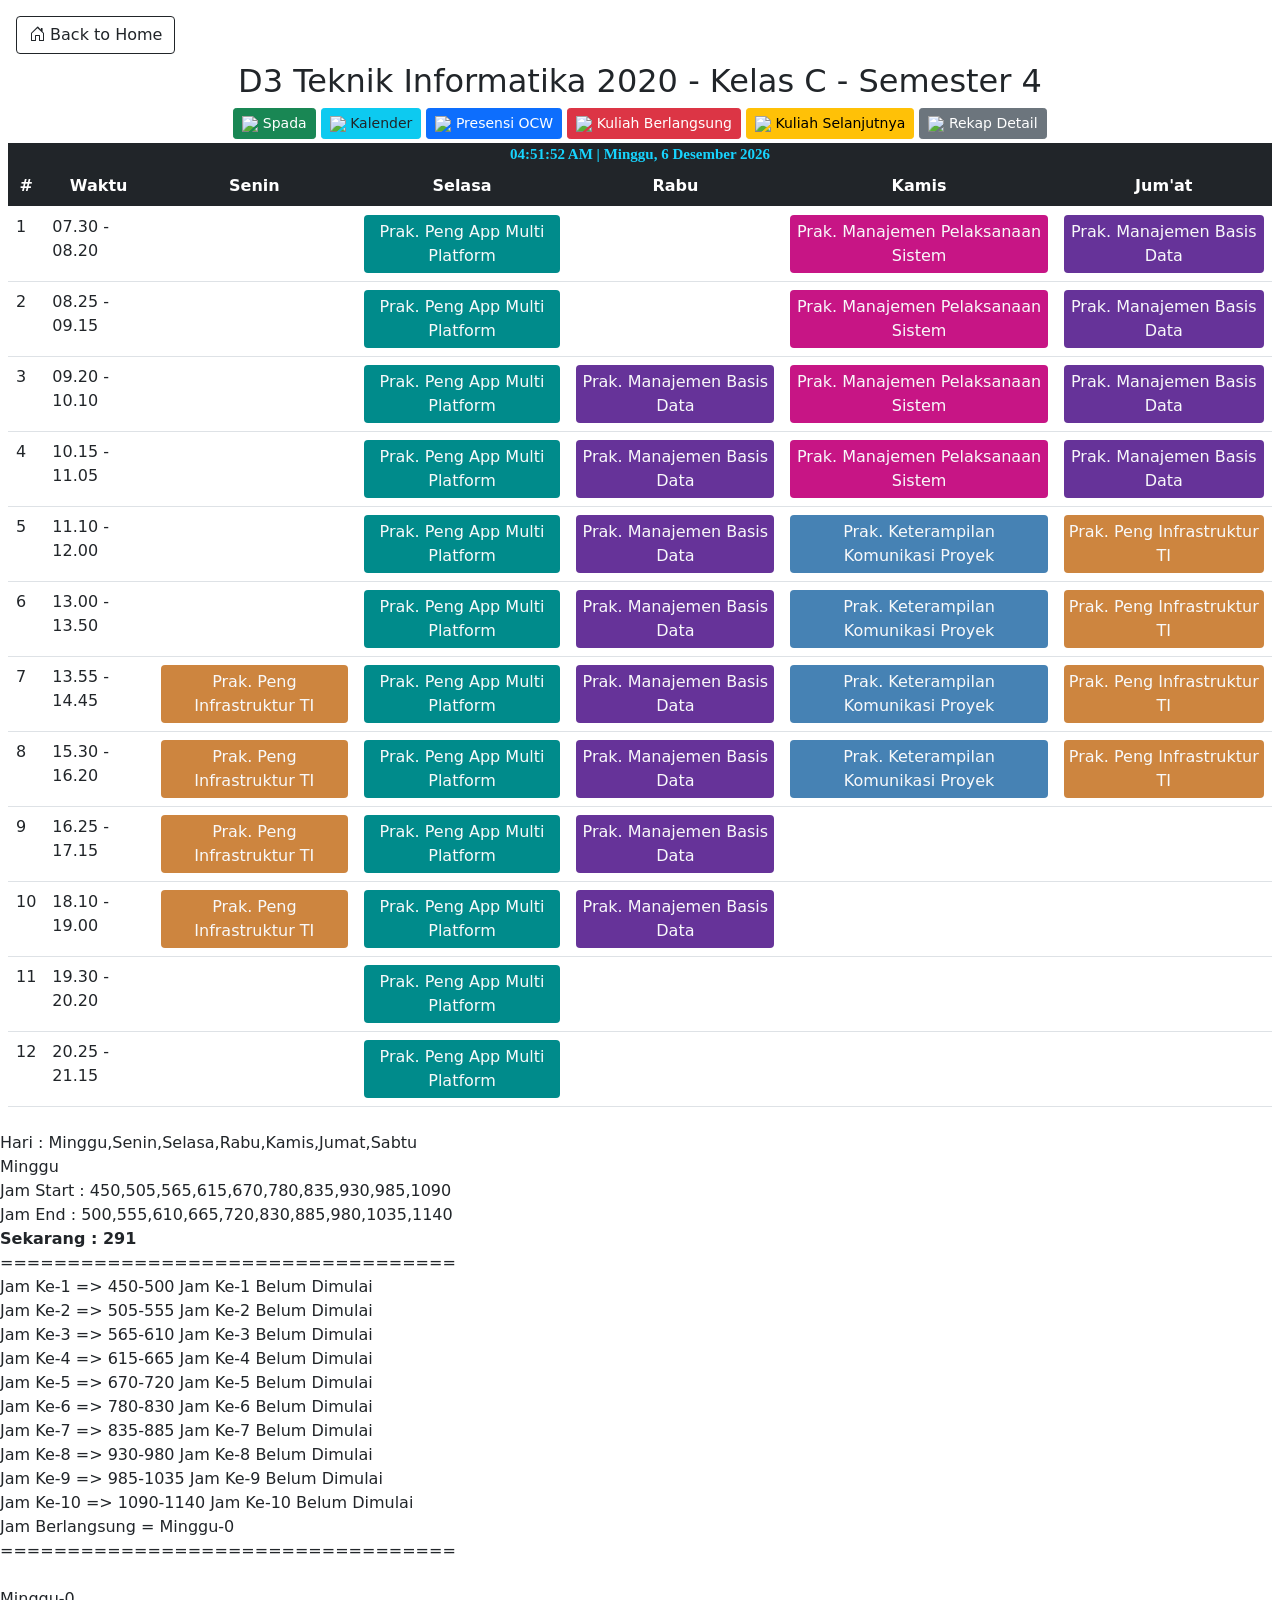
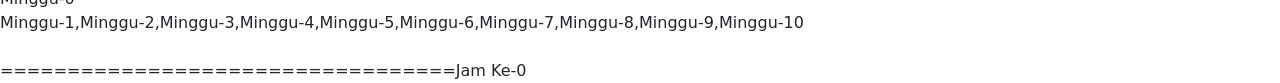
==== pages/semester-4.html @ 6657981b "Update semester-4.html Change semester 3 into 4" ====
<!DOCTYPE html>
<html lang="en">

<head>
    <meta charset="UTF-8">
    <meta http-equiv="X-UA-Compatible" content="IE=edge">
    <meta http-equiv="refresh" content="60" />
    <meta name="viewport" content="width=device-width, initial-scale=1.0">
    <title>D3 TIC 2020 | Sem 4</title>
    <link rel="stylesheet" href="https://cdn.jsdelivr.net/npm/bootstrap-icons@1.5.0/font/bootstrap-icons.css">
    <link rel="icon" type="image/png" href="https://img.icons8.com/cute-clipart/250/000000/edit.png">
    <link href='https://fonts.googleapis.com/css?family=Obitron' rel='stylesheet'>
    <style>
        body {
            font-family: 'Poppins';
            font-size: 22px;
        }
    </style>
</head>

<body>
    <div class="p-lg-2">
        <a href="../index.html" class="btn btn-outline-dark m-2"><i class="bi bi-house-door"></i> Back to Home</a>
        <center>
            <h2>D3 Teknik Informatika 2020 - Kelas C - Semester 4</h2>
            <a class="btn btn-success btn-sm" href="https://spada.uns.ac.id/my" target="_blank">
                <img src="https://img.icons8.com/ultraviolet/20/000000/courses.png" /> Spada</a>
            <a class="btn btn-info btn-sm text-dark" href="https://spada.uns.ac.id/calendar/view.php?view=month"
                target="_blank"><img src="https://img.icons8.com/ultraviolet/20/000000/courses.png" /> Kalender</a>
            <a class="btn btn-primary btn-sm" href="https://ocw.uns.ac.id/presensi-online-mahasiswa/index"
                target="_blank"><img src="https://img.icons8.com/office/20/000000/present.png" /> Presensi OCW</a>
            <a class="btn btn-danger btn-sm" href="https://ocw.uns.ac.id/presensi-online-mahasiswa/kuliah-berlangsung"
                target="_blank"><img src="https://img.icons8.com/office/20/000000/present.png" /> Kuliah Berlangsung</a>
            <a class="btn btn-warning btn-sm" href="https://ocw.uns.ac.id/presensi-online-mahasiswa/kuliah-selanjutnya"
                target="_blank"><img src="https://img.icons8.com/office/20/000000/present.png" /> Kuliah Selanjutnya</a>
            <a class="btn btn-secondary btn-sm" href="https://ocw.uns.ac.id/presensi-online-mahasiswa/statistik-detail"
                target="_blank"><img src="https://img.icons8.com/office/20/000000/present.png" /> Rekap Detail</a>
            <br>
            <!-- <a class="btn btn-outline"><img src="https://img.icons8.com/office/30/000000/present.png" /> Presensi</a>
            <a class="btn btn-outline"><img src="https://img.icons8.com/ultraviolet/30/000000/courses.png" /> Spada</a> -->
        </center>
        <script language="JavaScript">
            var tanggallengkap = new String();
            var namahari = ("Minggu Senin Selasa Rabu Kamis Jumat Sabtu");
            namahari = namahari.split(" ");
            var namabulan = ("Januari Februari Maret April Mei Juni Juli Agustus September Oktober November Desember");
            namabulan = namabulan.split(" ");
            var tgl = new Date();
            var hari = tgl.getDay();
            var tanggal = tgl.getDate();
            var bulan = tgl.getMonth();
            var tahun = tgl.getFullYear();
            tanggallengkap = "  |   " + namahari[hari] + ", " + tanggal + " " + namabulan[bulan] + " " + tahun;
        </script>
        <div class="text-center mt-1 clock" style="background-color:#212529">
            <div id="MyClockDisplay" class="clock d-inline-flex" style="font-family: Obitron ;" onload="showTime()">
            </div>
            <a style="font-family: Obitron;">
                <script language='JavaScript'>document.write(tanggallengkap);</script>
            </a>
        </div>
        <style>
            .clock {
                color: #17D4FE;
                font-size: 15px;
                font-weight: bold;
                font-family: Orbitron;
            }
        </style>

        <script language="JavaScript">
            function showTime() {
                var date = new Date();
                var h = date.getHours(); // 0 - 23
                var m = date.getMinutes(); // 0 - 59
                var s = date.getSeconds(); // 0 - 59
                var session = "AM";

                if (h > 12) {
                    // h = h - 12;
                    session = "PM";
                }

                if (h == 0) {
                    h = 12;
                }


                h = (h < 10) ? "0" + h : h;
                m = (m < 10) ? "0" + m : m;
                s = (s < 10) ? "0" + s : s;

                var time = h + ":" + m + ":" + s + " " + session;
                document.getElementById("MyClockDisplay").innerText = time;
                document.getElementById("MyClockDisplay").textContent = time;

                setTimeout(showTime, 1000);

            }

            showTime();
        </script>
        <table class="table table-md table-hover">
            <thead class="text-center table-dark">
                <tr>
                    <th>#</th>
                    <th>Waktu</th>
                    <th>Senin</th>
                    <th>Selasa</th>
                    <th>Rabu</th>
                    <th>Kamis</th>
                    <th>Jum'at</th>
                </tr>
            </thead>

            <tbody style="width: auto;">
                <tr>
                    <td>1</td>
                    <td>07.30 - 08.20</td>
                    <td id="Senin-1"></td>
                    <td id="Selasa-1">
                        <a href="" class="btn  rounded text-light p-1" style="background: darkcyan">Prak. Peng App
                            Multi Platform</a>
                    </td>
                    <td id="Rabu-1"> </td>
                    <td id="Kamis-1"><a href="" class="btn  rounded text-light p-1"
                            style="background: mediumvioletred">Prak. Manajemen Pelaksanaan Sistem</a> </td>
                    <td id="Jumat-1"><a href="" class="btn  rounded text-light p-1"
                            style="background: rebeccapurple">Prak. Manajemen Basis Data</a> </td>
                </tr>
                <tr>
                    <td>2</td>
                    <td>08.25 - 09.15</td>
                    <td id="Senin-2"></td>
                    <td id="Selasa-2">
                        <a href="" class="btn  rounded text-light p-1" style="background: darkcyan">Prak. Peng App
                            Multi Platform</a>
                    <td id="Rabu-2"></td>
                    <td id="Kamis-2"><a href="" class="btn  rounded text-light p-1"
                            style="background: mediumvioletred">Prak. Manajemen Pelaksanaan Sistem</a>
                    </td>
                    <td id="Jumat-2"><a href="" class="btn  rounded text-light p-1"
                            style="background: rebeccapurple">Prak. Manajemen Basis Data</a>
                    </td>
                </tr>
                <tr>
                    <td>3</td>
                    <td>09.20 - 10.10</td>
                    <td id="Senin-3">
                    </td>
                    <td id="Selasa-3">
                        <a href="" class="btn  rounded text-light p-1" style="background: darkcyan">Prak. Peng App
                            Multi Platform</a>
                    </td>
                    <td id="Rabu-3">
                        <a href="" class="btn  rounded text-light p-1" style="background: rebeccapurple">Prak.
                            Manajemen Basis Data</a>
                    </td>
                    <td id="Kamis-3"><a href="" class="btn  rounded text-light p-1"
                            style="background: mediumvioletred">Prak. Manajemen Pelaksanaan Sistem</a></td>
                    <td id="Jumat-3"><a href="" class="btn  rounded text-light p-1"
                            style="background: rebeccapurple">Prak. Manajemen Basis Data</a></td>
                </tr>
                <tr>
                    <td>4</td>
                    <td>10.15 - 11.05</td>
                    <td id="Senin-4">
                    </td>
                    <td id="Selasa-4">
                        <a href="" class="btn  rounded text-light p-1" style="background: darkcyan">Prak. Peng App
                            Multi Platform</a>
                    </td>
                    <td id="Rabu-4">
                        <a href="" class="btn  rounded text-light p-1" style="background: rebeccapurple">Prak.
                            Manajemen Basis Data</a>
                    </td>
                    <td id="Kamis-4"><a href="" class="btn  rounded text-light p-1"
                            style="background: mediumvioletred">Prak. Manajemen Pelaksanaan Sistem</a></td>
                    <td id="Jumat-4"><a href="" class="btn  rounded text-light p-1"
                            style="background: rebeccapurple">Prak. Manajemen Basis Data</a></td>
                </tr>
                <tr>
                    <td>5</td>
                    <td>11.10 - 12.00</td>
                    <td id="Senin-5">
                    </td>
                    <td id="Selasa-5">
                        <a href="" class="btn  rounded text-light p-1" style="background: darkcyan">Prak. Peng App
                            Multi Platform</a>
                    </td>
                    <td id="Rabu-5">
                        <a href="" class="btn  rounded text-light p-1" style="background: rebeccapurple">Prak.
                            Manajemen Basis Data</a>
                    </td>
                    <td id="Kamis-5"><a href="" class="btn  rounded text-light p-1" style="background: steelblue">Prak.
                            Keterampilan Komunikasi Proyek</a></td>
                    <td id="Jumat-5"><a href="" class="btn  rounded text-light p-1" style="background: peru">
                            Prak. Peng Infrastruktur TI</a></td>
                </tr>
                <tr>
                    <td>6</td>
                    <td>13.00 - 13.50</td>
                    <td id="Senin-6">
                    </td>
                    <td id="Selasa-6">
                        <a href="" class="btn  rounded text-light p-1" style="background: darkcyan">Prak. Peng App
                            Multi Platform</a>
                    </td>
                    <td id="Rabu-6">
                        <a href="" class="btn  rounded text-light p-1" style="background: rebeccapurple">Prak.
                            Manajemen Basis Data</a>

                    </td>
                    <td id="Kamis-6"><a href="" class="btn  rounded text-light p-1" style="background: steelblue">Prak.
                            Keterampilan Komunikasi Proyek</a>
                    </td>
                    <td id="Jumat-6"><a href="" class="btn  rounded text-light p-1" style="background: peru">
                            Prak. Peng Infrastruktur TI</a> </td>
                </tr>
                <tr>
                    <td>7</td>
                    <td>13.55 - 14.45</td>
                    <td id="Senin-7"><a href="" class="btn  rounded text-light p-1" style="background: peru">
                            Prak. Peng Infrastruktur TI</a></td>
                    <td id="Selasa-7">
                        <a href="" class="btn  rounded text-light p-1" style="background: darkcyan">Prak. Peng App
                            Multi Platform</a>
                    </td>
                    <td id="Rabu-7">
                        <a href="" class="btn  rounded text-light p-1" style="background: rebeccapurple">Prak.
                            Manajemen Basis Data</a>
                    </td>
                    <td id="Kamis-7"><a href="" class="btn  rounded text-light p-1" style="background: steelblue">Prak.
                            Keterampilan Komunikasi Proyek</a></td>
                    <td id="Jumat-7"><a href="" class="btn  rounded text-light p-1" style="background: peru">
                            Prak. Peng Infrastruktur TI</a>
                </tr>
                <tr>
                    <td>8</td>
                    <td>15.30 - 16.20</td>
                    <td id="Senin-8"><a href="" class="btn  rounded text-light p-1" style="background: peru">
                            Prak. Peng Infrastruktur TI</a></td>
                    <td id="Selasa-8">
                        <a href="" class="btn  rounded text-light p-1" style="background: darkcyan">Prak. Peng App
                            Multi Platform</a>
                    </td>
                    <td id="Rabu-8">
                        <a href="" class="btn  rounded text-light p-1" style="background: rebeccapurple">Prak.
                            Manajemen Basis Data</a>
                    </td>
                    <td id="Kamis-8"><a href="" class="btn  rounded text-light p-1" style="background: steelblue">Prak.
                            Keterampilan Komunikasi Proyek</a> </td>
                    <td id="Jumat-8"><a href="" class="btn  rounded text-light p-1" style="background: peru">
                            Prak. Peng Infrastruktur TI</a> </td>
                </tr>
                <tr>
                    <td>9</td>
                    <td>16.25 - 17.15</td>
                    <td id="Senin-9"><a href="" class="btn  rounded text-light p-1" style="background: peru">
                            Prak. Peng Infrastruktur TI</a> </td>
                    <td id="Selasa-9">
                        <a href="" class="btn  rounded text-light p-1" style="background: darkcyan">Prak. Peng App
                            Multi Platform</a>
                    </td>
                    <td id="Rabu-9">
                        <a href="" class="btn  rounded text-light p-1" style="background: rebeccapurple">Prak.
                            Manajemen Basis Data</a>
                    </td>
                    <td id="Kamis-9"></td>
                    <td id="Jumat-9"></a> </td>
                </tr>
                <tr>
                    <td>10</td>
                    <td>18.10 - 19.00</td>
                    <td id="Senin-10"><a href="" class="btn  rounded text-light p-1" style="background: peru">
                            Prak. Peng Infrastruktur TI</a> </td>
                    <td id="Selasa-10"><a href="" class="btn  rounded text-light p-1" style="background: darkcyan">Prak.
                            Peng App Multi Platform</a> </td>
                    <td id="Rabu-10"><a href="" class="btn  rounded text-light p-1"
                            style="background: rebeccapurple">Prak. Manajemen Basis Data</a> </td>
                    <td id="Kamis-10"></td>
                    <td id="Jumat-10"></td>
                </tr>
                <tr>
                    <td>11</td>
                    <td>19.30 - 20.20</td>
                    <td id="Senin-11"></td>
                    <td id="Selasa-11"><a href="" class="btn  rounded text-light p-1" style="background: darkcyan">Prak.
                            Peng App Multi Platform</a> </td>
                    <td id="Rabu-11"></a> </td>
                    <td id="Kamis-11"></td>
                    <td id="Jumat-11"></td>
                </tr>
                <tr>
                    <td>12</td>
                    <td>20.25 - 21.15</td>
                    <td id="Senin-12"></td>
                    <td id="Selasa-12"><a href="" class="btn  rounded text-light p-1" style="background: darkcyan">Prak.
                            Peng App Multi Platform</a> </td>
                    <td id="Rabu-12"></a> </td>
                    <td id="Kamis-12"></td>
                    <td id="Jumat-12"></td>
                </tr>

            </tbody>
        </table>
    </div>
</body>

<script language="JavaScript">

    //====Membuat Nama Hari====
    var namaHari = ["Minggu", "Senin", "Selasa", "Rabu", "Kamis", "Jumat", "Sabtu"];
    var date = new Date();
    var Hari = date.getDay();
    var dapatHari = namaHari[Hari]; // Oke
    document.write("Hari    : ", namaHari, "<br>");
    document.write(dapatHari, "<br>");
    //====Hari Berhasil Di Tangkap====

    //====Membuat Interval Waktu====
    const JamStart = [7 * 60 + 30, 8 * 60 + 25, 9 * 60 + 25, 10 * 60 + 15, 11 * 60 + 10, 13 * 60, 13 * 60 + 55, 15 * 60 + 30, 16 * 60 + 25, 18 * 60 + 10];
    const JamEnd = [8 * 60 + 20, 9 * 60 + 15, 10 * 60 + 10, 11 * 60 + 5, 12 * 60, 13 * 60 + 50, 14 * 60 + 45, 16 * 60 + 20, 17 * 60 + 15, 19 * 60];
    document.write("Jam Start : ", JamStart, "<br>")
    document.write("Jam End : ", JamEnd, "<br>")

    //==UNUSED==
    // var TotalStartEnd = [];
    // for (i = 0; i <= 9; i++) {
    //     TotalStartEnd[i] = JamStart[i] + JamEnd[i];
    //     document.write(TotalStartEnd[i], "<br>")
    // }

    //====Mendapatkan Interval Waktu Jam Per Hari====



    //====Mencari Titik Sekarang pada Interval Waktu Jam Per Hari====
    var Jam = new Date().getHours();
    var Menit = new Date().getMinutes();
    var Sekarang = Jam * 60 + Menit;
    document.write("<b> Sekarang : ", Sekarang, "</b><br>")
    //====Mendapatkan Titik Sekarang pada Interval Waktu Jam Per Hari====

    document.write("==================================");

    //====Sekarang Jam Ke-i====
    let JamKe, Sedang;
    const Akan = [];
    const Sudah = [];

    for (i = 0; i <= 9; i++) {
        if (Sekarang > JamStart[i] && Sekarang > JamEnd[i] + 5) {
            document.write("<br>Jam Ke-", i + 1, " => ");
            document.write(JamStart[i], "-", JamEnd[i]);
            Usai = i + 1;
            Sudah[i] = dapatHari + "-" + Usai;
            document.write("    Jam Ke-", Usai, " Telah Usai");
        }

    }
    for (i = 0; i <= 9; i++) {
        if (Sekarang >= JamStart[i] && Sekarang < JamEnd[i] + 5) {
            document.write("<br>Jam Ke-", i + 1, " => ");
            document.write(JamStart[i], "-", JamEnd[i]);
            JamKe = i + 1;
            document.write("    Jam Ke-", JamKe, " Sedang Berlangsung");
        }
    }
    for (i = 0, j = 0; i <= 9; i++) {
        if (Sekarang < JamStart[i] && Sekarang < JamEnd[i] + 5) {
            document.write("<br>Jam Ke-", i + 1, " => ");
            document.write(JamStart[i], "-", JamEnd[i]);
            Belum = i + 1;
            Akan[j] = dapatHari + "-" + Belum;
            j++;
            document.write("    Jam Ke-", Belum, " Belum Dimulai");
        }
        // Akan = dapatHari[Belum];
    }
    //====Mendapatkan Sekarang Jam Ke-i====
    if (Sekarang < JamStart[0]) {
        JamKe = 0;
    } else if (Sekarang > JamEnd[JamEnd.length - 1]) {
        JamKe = 11;
    }
    //====Mendapatkan Class Active====
    document.write("<br>");
    document.write("Jam Berlangsung = ", dapatHari, "-", JamKe)
    document.write("<br>");
    document.write("==================================");

    Sedang = dapatHari + "-" + JamKe
    document.write("<br>");
    document.write(Sudah);
    document.write("<br>");
    document.write(Sedang);
    document.write("<br>");
    document.write(Akan);
    document.write("<br>"); document.write("<br>");
    // document.getElementById(Sedang).className = "table-warning";
    document.write("==================================");
    document.write("Jam Ke-");
    document.write(JamKe);

    for (i = 1; i <= 10; i++) {
        if (i < JamKe) { document.getElementById(dapatHari + "-" + i).className = "table-success"; }
        if (i > JamKe) { document.getElementById(dapatHari + "-" + i).className = "table-danger"; }
    }

    document.getElementById(dapatHari + "-" + JamKe).className = "table-warning";
    //======Belum Jadi Untuk For Perulangan Ini=====
    // for (j = 0; j <= Akan.length; j++) {
    //     document.write("<br>");
    //     document.write("Akan : ");
    //     document.write(Akan[j]);
    //     document.getElementById(Akan[j]).className = "table-danger";
    // }
    // for (i = 0; i <= Sudah.length; i++) {
    //     document.write("<br>");
    //     document.write("Sudah : ");
    //     document.write(Sudah[i]);
    //     document.getElementById(Sudah[i]).className = "table-success";
    // }
</script>

<style>
    :root {
        --bs-blue: #0d6efd;
        --bs-indigo: #6610f2;
        --bs-purple: #6f42c1;
        --bs-pink: #d63384;
        --bs-red: #dc3545;
        --bs-orange: #fd7e14;
        --bs-yellow: #ffc107;
        --bs-green: #198754;
        --bs-teal: #20c997;
        --bs-cyan: #0dcaf0;
        --bs-white: #fff;
        --bs-gray: #6c757d;
        --bs-gray-dark: #343a40;
        --bs-primary: #0d6efd;
        --bs-secondary: #6c757d;
        --bs-success: #198754;
        --bs-info: #0dcaf0;
        --bs-warning: #ffc107;
        --bs-danger: #dc3545;
        --bs-light: #f8f9fa;
        --bs-dark: #212529;
        --bs-font-sans-serif: system-ui, -apple-system, "Segoe UI", Roboto, "Helvetica Neue", Arial, "Noto Sans", "Liberation Sans", sans-serif, "Apple Color Emoji", "Segoe UI Emoji", "Segoe UI Symbol", "Noto Color Emoji";
        --bs-font-monospace: SFMono-Regular, Menlo, Monaco, Consolas, "Liberation Mono", "Courier New", monospace;
        --bs-gradient: linear-gradient(180deg, rgba(255, 255, 255, 0.15), rgba(255, 255, 255, 0))
    }

    *,
    ::after,
    ::before {
        box-sizing: border-box
    }

    @media (prefers-reduced-motion:no-preference) {
        :root {
            scroll-behavior: smooth
        }
    }

    body {
        margin: 0;
        font-family: var(--bs-font-sans-serif);
        font-size: 1rem;
        font-weight: 400;
        line-height: 1.5;
        color: #212529;
        background-color: #fff;
        -webkit-text-size-adjust: 100%;
        -webkit-tap-highlight-color: transparent
    }

    hr {
        margin: 1rem 0;
        color: inherit;
        background-color: currentColor;
        border: 0;
        opacity: .25
    }

    hr:not([size]) {
        height: 1px
    }

    .h1,
    .h2,
    .h3,
    .h4,
    .h5,
    .h6,
    h1,
    h2,
    h3,
    h4,
    h5,
    h6 {
        margin-top: 0;
        margin-bottom: .5rem;
        font-weight: 500;
        line-height: 1.2
    }

    .h1,
    h1 {
        font-size: calc(1.375rem + 1.5vw)
    }

    @media (min-width:1200px) {

        .h1,
        h1 {
            font-size: 2.5rem
        }
    }

    .h2,
    h2 {
        font-size: calc(1.325rem + .9vw)
    }

    @media (min-width:1200px) {

        .h2,
        h2 {
            font-size: 2rem
        }
    }

    .h3,
    h3 {
        font-size: calc(1.3rem + .6vw)
    }

    @media (min-width:1200px) {

        .h3,
        h3 {
            font-size: 1.75rem
        }
    }

    .h4,
    h4 {
        font-size: calc(1.275rem + .3vw)
    }

    @media (min-width:1200px) {

        .h4,
        h4 {
            font-size: 1.5rem
        }
    }

    .h5,
    h5 {
        font-size: 1.25rem
    }

    .h6,
    h6 {
        font-size: 1rem
    }

    p {
        margin-top: 0;
        margin-bottom: 1rem
    }

    abbr[data-bs-original-title],
    abbr[title] {
        -webkit-text-decoration: underline dotted;
        text-decoration: underline dotted;
        cursor: help;
        -webkit-text-decoration-skip-ink: none;
        text-decoration-skip-ink: none
    }

    address {
        margin-bottom: 1rem;
        font-style: normal;
        line-height: inherit
    }

    ol,
    ul {
        padding-left: 2rem
    }

    dl,
    ol,
    ul {
        margin-top: 0;
        margin-bottom: 1rem
    }

    ol ol,
    ol ul,
    ul ol,
    ul ul {
        margin-bottom: 0
    }

    dt {
        font-weight: 700
    }

    dd {
        margin-bottom: .5rem;
        margin-left: 0
    }

    blockquote {
        margin: 0 0 1rem
    }

    b,
    strong {
        font-weight: bolder
    }

    .small,
    small {
        font-size: .875em
    }

    .mark,
    mark {
        padding: .2em;
        background-color: #fcf8e3
    }

    sub,
    sup {
        position: relative;
        font-size: .75em;
        line-height: 0;
        vertical-align: baseline
    }

    sub {
        bottom: -.25em
    }

    sup {
        top: -.5em
    }

    a {
        color: #0d6efd;
        text-decoration: underline
    }

    a:hover {
        color: #0a58ca
    }

    a:not([href]):not([class]),
    a:not([href]):not([class]):hover {
        color: inherit;
        text-decoration: none
    }

    code,
    kbd,
    pre,
    samp {
        font-family: var(--bs-font-monospace);
        font-size: 1em;
        direction: ltr;
        unicode-bidi: bidi-override
    }

    pre {
        display: block;
        margin-top: 0;
        margin-bottom: 1rem;
        overflow: auto;
        font-size: .875em
    }

    pre code {
        font-size: inherit;
        color: inherit;
        word-break: normal
    }

    code {
        font-size: .875em;
        color: #d63384;
        word-wrap: break-word
    }

    a>code {
        color: inherit
    }

    kbd {
        padding: .2rem .4rem;
        font-size: .875em;
        color: #fff;
        background-color: #212529;
        border-radius: .2rem
    }

    kbd kbd {
        padding: 0;
        font-size: 1em;
        font-weight: 700
    }

    figure {
        margin: 0 0 1rem
    }

    img,
    svg {
        vertical-align: middle
    }

    table {
        caption-side: bottom;
        border-collapse: collapse
    }

    caption {
        padding-top: .5rem;
        padding-bottom: .5rem;
        color: #6c757d;
        text-align: left
    }

    th {
        text-align: inherit;
        text-align: -webkit-match-parent
    }

    tbody,
    td,
    tfoot,
    th,
    thead,
    tr {
        border-color: inherit;
        border-style: solid;
        border-width: 0
    }

    label {
        display: inline-block
    }

    utton {
        border-radius: 0
    }

    button:focus:not(:focus-visible) {
        outline: 0
    }

    button,
    input,
    optgroup,
    select,
    textarea {
        margin: 0;
        font-family: inherit;
        font-size: inherit;
        line-height: inherit
    }

    button,
    select {
        text-transform: none
    }

    [role=button] {
        cursor: pointer
    }

    select {
        word-wrap: normal
    }

    select:disabled {
        opacity: 1
    }

    [list]::-webkit-calendar-picker-indicator {
        display: none
    }

    [type=button],
    [type=reset],
    [type=submit],
    button {
        -webkit-appearance: button
    }

    [type=button]:not(:disabled),
    [type=reset]:not(:disabled),
    [type=submit]:not(:disabled),
    button:not(:disabled) {
        cursor: pointer
    }

    ::-moz-focus-inner {
        padding: 0;
        border-style: none
    }

    textarea {
        resize: vertical
    }

    fieldset {
        min-width: 0;
        padding: 0;
        margin: 0;
        border: 0
    }

    legend {
        float: left;
        width: 100%;
        padding: 0;
        margin-bottom: .5rem;
        font-size: calc(1.275rem + .3vw);
        line-height: inherit
    }

    @media (min-width:1200px) {
        legend {
            font-size: 1.5rem
        }
    }

    legend+* {
        clear: left
    }

    ::-webkit-datetime-edit-day-field,
    ::-webkit-datetime-edit-fields-wrapper,
    ::-webkit-datetime-edit-hour-field,
    ::-webkit-datetime-edit-minute,
    ::-webkit-datetime-edit-month-field,
    ::-webkit-datetime-edit-text,
    ::-webkit-datetime-edit-year-field {
        padding: 0
    }

    ::-webkit-inner-spin-button {
        height: auto
    }

    [type=search] {
        outline-offset: -2px;
        -webkit-appearance: textfield
    }

    ::-webkit-search-decoration {
        -webkit-appearance: none
    }

    ::-webkit-color-swatch-wrapper {
        padding: 0
    }

    ::file-selector-button {
        font: inherit
    }

    ::-webkit-file-upload-button {
        font: inherit;
        -webkit-appearance: button
    }

    output {
        display: inline-block
    }

    iframe {
        border: 0
    }

    summary {
        display: list-item;
        cursor: pointer
    }

    progress {
        vertical-align: baseline
    }

    [hidden] {
        display: none !important
    }

    .lead {
        font-size: 1.25rem;
        font-weight: 300
    }

    .display-1 {
        font-size: calc(1.625rem + 4.5vw);
        font-weight: 300;
        line-height: 1.2
    }

    @media (min-width:1200px) {
        .display-1 {
            font-size: 5rem
        }
    }

    .display-2 {
        font-size: calc(1.575rem + 3.9vw);
        font-weight: 300;
        line-height: 1.2
    }

    @media (min-width:1200px) {
        .display-2 {
            font-size: 4.5rem
        }
    }

    .display-3 {
        font-size: calc(1.525rem + 3.3vw);
        font-weight: 300;
        line-height: 1.2
    }

    @media (min-width:1200px) {
        .display-3 {
            font-size: 4rem
        }
    }

    .display-4 {
        font-size: calc(1.475rem + 2.7vw);
        font-weight: 300;
        line-height: 1.2
    }

    @media (min-width:1200px) {
        .display-4 {
            font-size: 3.5rem
        }
    }

    .display-5 {
        font-size: calc(1.425rem + 2.1vw);
        font-weight: 300;
        line-height: 1.2
    }

    @media (min-width:1200px) {
        .display-5 {
            font-size: 3rem
        }
    }

    .display-6 {
        font-size: calc(1.375rem + 1.5vw);
        font-weight: 300;
        line-height: 1.2
    }

    @media (min-width:1200px) {
        .display-6 {
            font-size: 2.5rem
        }
    }

    .list-unstyled {
        padding-left: 0;
        list-style: none
    }

    .list-inline {
        padding-left: 0;
        list-style: none
    }

    .list-inline-item {
        display: inline-block
    }

    .list-inline-item:not(:last-child) {
        margin-right: .5rem
    }

    .initialism {
        font-size: .875em;
        text-transform: uppercase
    }

    .blockquote {
        margin-bottom: 1rem;
        font-size: 1.25rem
    }

    .blockquote>:last-child {
        margin-bottom: 0
    }

    .blockquote-footer {
        margin-top: -1rem;
        margin-bottom: 1rem;
        font-size: .875em;
        color: #6c757d
    }

    .blockquote-footer::before {
        content: "— "
    }

    .img-fluid {
        max-width: 100%;
        height: auto
    }

    .img-thumbnail {
        padding: .25rem;
        background-color: #fff;
        border: 1px solid #dee2e6;
        border-radius: .25rem;
        max-width: 100%;
        height: auto
    }

    .figure {
        display: inline-block
    }

    .figure-img {
        margin-bottom: .5rem;
        line-height: 1
    }

    .figure-caption {
        font-size: .875em;
        color: #6c757d
    }

    .container,
    .container-fluid,
    .container-lg,
    .container-md,
    .container-sm,
    .container-xl,
    .container-xxl {
        width: 100%;
        padding-right: var(--bs-gutter-x, .75rem);
        padding-left: var(--bs-gutter-x, .75rem);
        margin-right: auto;
        margin-left: auto
    }

    @media (min-width:576px) {

        .container,
        .container-sm {
            max-width: 540px
        }
    }

    @media (min-width:768px) {

        .container,
        .container-md,
        .container-sm {
            max-width: 720px
        }
    }

    @media (min-width:992px) {

        .container,
        .container-lg,
        .container-md,
        .container-sm {
            max-width: 960px
        }
    }

    @media (min-width:1200px) {

        .container,
        .container-lg,
        .container-md,
        .container-sm,
        .container-xl {
            max-width: 1140px
        }
    }

    @media (min-width:1400px) {

        .container,
        .container-lg,
        .container-md,
        .container-sm,
        .container-xl,
        .container-xxl {
            max-width: 1320px
        }
    }

    .row {
        --bs-gutter-x: 1.5rem;
        --bs-gutter-y: 0;
        display: flex;
        flex-wrap: wrap;
        margin-top: calc(var(--bs-gutter-y) * -1);
        margin-right: calc(var(--bs-gutter-x)/ -2);
        margin-left: calc(var(--bs-gutter-x)/ -2)
    }

    .row>* {
        flex-shrink: 0;
        width: 100%;
        max-width: 100%;
        padding-right: calc(var(--bs-gutter-x)/ 2);
        padding-left: calc(var(--bs-gutter-x)/ 2);
        margin-top: var(--bs-gutter-y)
    }

    .col {
        flex: 1 0 0%
    }

    .row-cols-auto>* {
        flex: 0 0 auto;
        width: auto
    }

    .row-cols-1>* {
        flex: 0 0 auto;
        width: 100%
    }

    .row-cols-2>* {
        flex: 0 0 auto;
        width: 50%
    }

    .row-cols-3>* {
        flex: 0 0 auto;
        width: 33.3333333333%
    }

    .row-cols-4>* {
        flex: 0 0 auto;
        width: 25%
    }

    .row-cols-5>* {
        flex: 0 0 auto;
        width: 20%
    }

    .row-cols-6>* {
        flex: 0 0 auto;
        width: 16.6666666667%
    }

    .col-auto {
        flex: 0 0 auto;
        width: auto
    }

    .col-1 {
        flex: 0 0 auto;
        width: 8.3333333333%
    }

    .col-2 {
        flex: 0 0 auto;
        width: 16.6666666667%
    }

    .col-3 {
        flex: 0 0 auto;
        width: 25%
    }

    .col-4 {
        flex: 0 0 auto;
        width: 33.3333333333%
    }

    .col-5 {
        flex: 0 0 auto;
        width: 41.6666666667%
    }

    .col-6 {
        flex: 0 0 auto;
        width: 50%
    }

    .col-7 {
        flex: 0 0 auto;
        width: 58.3333333333%
    }

    .col-8 {
        flex: 0 0 auto;
        width: 66.6666666667%
    }

    .col-9 {
        flex: 0 0 auto;
        width: 75%
    }

    .col-10 {
        flex: 0 0 auto;
        width: 83.3333333333%
    }

    .col-11 {
        flex: 0 0 auto;
        width: 91.6666666667%
    }

    .col-12 {
        flex: 0 0 auto;
        width: 100%
    }

    .offset-1 {
        margin-left: 8.3333333333%
    }

    .offset-2 {
        margin-left: 16.6666666667%
    }

    .offset-3 {
        margin-left: 25%
    }

    .offset-4 {
        margin-left: 33.3333333333%
    }

    .offset-5 {
        margin-left: 41.6666666667%
    }

    .offset-6 {
        margin-left: 50%
    }

    .offset-7 {
        margin-left: 58.3333333333%
    }

    .offset-8 {
        margin-left: 66.6666666667%
    }

    .offset-9 {
        margin-left: 75%
    }

    .offset-10 {
        margin-left: 83.3333333333%
    }

    .offset-11 {
        margin-left: 91.6666666667%
    }

    .g-0,
    .gx-0 {
        --bs-gutter-x: 0
    }

    .g-0,
    .gy-0 {
        --bs-gutter-y: 0
    }

    .g-1,
    .gx-1 {
        --bs-gutter-x: 0.25rem
    }

    .g-1,
    .gy-1 {
        --bs-gutter-y: 0.25rem
    }

    .g-2,
    .gx-2 {
        --bs-gutter-x: 0.5rem
    }

    .g-2,
    .gy-2 {
        --bs-gutter-y: 0.5rem
    }

    .g-3,
    .gx-3 {
        --bs-gutter-x: 1rem
    }

    .g-3,
    .gy-3 {
        --bs-gutter-y: 1rem
    }

    .g-4,
    .gx-4 {
        --bs-gutter-x: 1.5rem
    }

    .g-4,
    .gy-4 {
        --bs-gutter-y: 1.5rem
    }

    .g-5,
    .gx-5 {
        --bs-gutter-x: 3rem
    }

    .g-5,
    .gy-5 {
        --bs-gutter-y: 3rem
    }

    @media (min-width:576px) {
        .col-sm {
            flex: 1 0 0%
        }

        .row-cols-sm-auto>* {
            flex: 0 0 auto;
            width: auto
        }

        .row-cols-sm-1>* {
            flex: 0 0 auto;
            width: 100%
        }

        .row-cols-sm-2>* {
            flex: 0 0 auto;
            width: 50%
        }

        .row-cols-sm-3>* {
            flex: 0 0 auto;
            width: 33.3333333333%
        }

        .row-cols-sm-4>* {
            flex: 0 0 auto;
            width: 25%
        }

        .row-cols-sm-5>* {
            flex: 0 0 auto;
            width: 20%
        }

        .row-cols-sm-6>* {
            flex: 0 0 auto;
            width: 16.6666666667%
        }

        .col-sm-auto {
            flex: 0 0 auto;
            width: auto
        }

        .col-sm-1 {
            flex: 0 0 auto;
            width: 8.3333333333%
        }

        .col-sm-2 {
            flex: 0 0 auto;
            width: 16.6666666667%
        }

        .col-sm-3 {
            flex: 0 0 auto;
            width: 25%
        }

        .col-sm-4 {
            flex: 0 0 auto;
            width: 33.3333333333%
        }

        .col-sm-5 {
            flex: 0 0 auto;
            width: 41.6666666667%
        }

        .col-sm-6 {
            flex: 0 0 auto;
            width: 50%
        }

        .col-sm-7 {
            flex: 0 0 auto;
            width: 58.3333333333%
        }

        .col-sm-8 {
            flex: 0 0 auto;
            width: 66.6666666667%
        }

        .col-sm-9 {
            flex: 0 0 auto;
            width: 75%
        }

        .col-sm-10 {
            flex: 0 0 auto;
            width: 83.3333333333%
        }

        .col-sm-11 {
            flex: 0 0 auto;
            width: 91.6666666667%
        }

        .col-sm-12 {
            flex: 0 0 auto;
            width: 100%
        }

        .offset-sm-0 {
            margin-left: 0
        }

        .offset-sm-1 {
            margin-left: 8.3333333333%
        }

        .offset-sm-2 {
            margin-left: 16.6666666667%
        }

        .offset-sm-3 {
            margin-left: 25%
        }

        .offset-sm-4 {
            margin-left: 33.3333333333%
        }

        .offset-sm-5 {
            margin-left: 41.6666666667%
        }

        .offset-sm-6 {
            margin-left: 50%
        }

        .offset-sm-7 {
            margin-left: 58.3333333333%
        }

        .offset-sm-8 {
            margin-left: 66.6666666667%
        }

        .offset-sm-9 {
            margin-left: 75%
        }

        .offset-sm-10 {
            margin-left: 83.3333333333%
        }

        .offset-sm-11 {
            margin-left: 91.6666666667%
        }

        .g-sm-0,
        .gx-sm-0 {
            --bs-gutter-x: 0
        }

        .g-sm-0,
        .gy-sm-0 {
            --bs-gutter-y: 0
        }

        .g-sm-1,
        .gx-sm-1 {
            --bs-gutter-x: 0.25rem
        }

        .g-sm-1,
        .gy-sm-1 {
            --bs-gutter-y: 0.25rem
        }

        .g-sm-2,
        .gx-sm-2 {
            --bs-gutter-x: 0.5rem
        }

        .g-sm-2,
        .gy-sm-2 {
            --bs-gutter-y: 0.5rem
        }

        .g-sm-3,
        .gx-sm-3 {
            --bs-gutter-x: 1rem
        }

        .g-sm-3,
        .gy-sm-3 {
            --bs-gutter-y: 1rem
        }

        .g-sm-4,
        .gx-sm-4 {
            --bs-gutter-x: 1.5rem
        }

        .g-sm-4,
        .gy-sm-4 {
            --bs-gutter-y: 1.5rem
        }

        .g-sm-5,
        .gx-sm-5 {
            --bs-gutter-x: 3rem
        }

        .g-sm-5,
        .gy-sm-5 {
            --bs-gutter-y: 3rem
        }
    }

    @media (min-width:768px) {
        .col-md {
            flex: 1 0 0%
        }

        .row-cols-md-auto>* {
            flex: 0 0 auto;
            width: auto
        }

        .row-cols-md-1>* {
            flex: 0 0 auto;
            width: 100%
        }

        .row-cols-md-2>* {
            flex: 0 0 auto;
            width: 50%
        }

        .row-cols-md-3>* {
            flex: 0 0 auto;
            width: 33.3333333333%
        }

        .row-cols-md-4>* {
            flex: 0 0 auto;
            width: 25%
        }

        .row-cols-md-5>* {
            flex: 0 0 auto;
            width: 20%
        }

        .row-cols-md-6>* {
            flex: 0 0 auto;
            width: 16.6666666667%
        }

        .col-md-auto {
            flex: 0 0 auto;
            width: auto
        }

        .col-md-1 {
            flex: 0 0 auto;
            width: 8.3333333333%
        }

        .col-md-2 {
            flex: 0 0 auto;
            width: 16.6666666667%
        }

        .col-md-3 {
            flex: 0 0 auto;
            width: 25%
        }

        .col-md-4 {
            flex: 0 0 auto;
            width: 33.3333333333%
        }

        .col-md-5 {
            flex: 0 0 auto;
            width: 41.6666666667%
        }

        .col-md-6 {
            flex: 0 0 auto;
            width: 50%
        }

        .col-md-7 {
            flex: 0 0 auto;
            width: 58.3333333333%
        }

        .col-md-8 {
            flex: 0 0 auto;
            width: 66.6666666667%
        }

        .col-md-9 {
            flex: 0 0 auto;
            width: 75%
        }

        .col-md-10 {
            flex: 0 0 auto;
            width: 83.3333333333%
        }

        .col-md-11 {
            flex: 0 0 auto;
            width: 91.6666666667%
        }

        .col-md-12 {
            flex: 0 0 auto;
            width: 100%
        }

        .offset-md-0 {
            margin-left: 0
        }

        .offset-md-1 {
            margin-left: 8.3333333333%
        }

        .offset-md-2 {
            margin-left: 16.6666666667%
        }

        .offset-md-3 {
            margin-left: 25%
        }

        .offset-md-4 {
            margin-left: 33.3333333333%
        }

        .offset-md-5 {
            margin-left: 41.6666666667%
        }

        .offset-md-6 {
            margin-left: 50%
        }

        .offset-md-7 {
            margin-left: 58.3333333333%
        }

        .offset-md-8 {
            margin-left: 66.6666666667%
        }

        .offset-md-9 {
            margin-left: 75%
        }

        .offset-md-10 {
            margin-left: 83.3333333333%
        }

        .offset-md-11 {
            margin-left: 91.6666666667%
        }

        .g-md-0,
        .gx-md-0 {
            --bs-gutter-x: 0
        }

        .g-md-0,
        .gy-md-0 {
            --bs-gutter-y: 0
        }

        .g-md-1,
        .gx-md-1 {
            --bs-gutter-x: 0.25rem
        }

        .g-md-1,
        .gy-md-1 {
            --bs-gutter-y: 0.25rem
        }

        .g-md-2,
        .gx-md-2 {
            --bs-gutter-x: 0.5rem
        }

        .g-md-2,
        .gy-md-2 {
            --bs-gutter-y: 0.5rem
        }

        .g-md-3,
        .gx-md-3 {
            --bs-gutter-x: 1rem
        }

        .g-md-3,
        .gy-md-3 {
            --bs-gutter-y: 1rem
        }

        .g-md-4,
        .gx-md-4 {
            --bs-gutter-x: 1.5rem
        }

        .g-md-4,
        .gy-md-4 {
            --bs-gutter-y: 1.5rem
        }

        .g-md-5,
        .gx-md-5 {
            --bs-gutter-x: 3rem
        }

        .g-md-5,
        .gy-md-5 {
            --bs-gutter-y: 3rem
        }
    }

    @media (min-width:992px) {
        .col-lg {
            flex: 1 0 0%
        }

        .row-cols-lg-auto>* {
            flex: 0 0 auto;
            width: auto
        }

        .row-cols-lg-1>* {
            flex: 0 0 auto;
            width: 100%
        }

        .row-cols-lg-2>* {
            flex: 0 0 auto;
            width: 50%
        }

        .row-cols-lg-3>* {
            flex: 0 0 auto;
            width: 33.3333333333%
        }

        .row-cols-lg-4>* {
            flex: 0 0 auto;
            width: 25%
        }

        .row-cols-lg-5>* {
            flex: 0 0 auto;
            width: 20%
        }

        .row-cols-lg-6>* {
            flex: 0 0 auto;
            width: 16.6666666667%
        }

        .col-lg-auto {
            flex: 0 0 auto;
            width: auto
        }

        .col-lg-1 {
            flex: 0 0 auto;
            width: 8.3333333333%
        }

        .col-lg-2 {
            flex: 0 0 auto;
            width: 16.6666666667%
        }

        .col-lg-3 {
            flex: 0 0 auto;
            width: 25%
        }

        .col-lg-4 {
            flex: 0 0 auto;
            width: 33.3333333333%
        }

        .col-lg-5 {
            flex: 0 0 auto;
            width: 41.6666666667%
        }

        .col-lg-6 {
            flex: 0 0 auto;
            width: 50%
        }

        .col-lg-7 {
            flex: 0 0 auto;
            width: 58.3333333333%
        }

        .col-lg-8 {
            flex: 0 0 auto;
            width: 66.6666666667%
        }

        .col-lg-9 {
            flex: 0 0 auto;
            width: 75%
        }

        .col-lg-10 {
            flex: 0 0 auto;
            width: 83.3333333333%
        }

        .col-lg-11 {
            flex: 0 0 auto;
            width: 91.6666666667%
        }

        .col-lg-12 {
            flex: 0 0 auto;
            width: 100%
        }

        .offset-lg-0 {
            margin-left: 0
        }

        .offset-lg-1 {
            margin-left: 8.3333333333%
        }

        .offset-lg-2 {
            margin-left: 16.6666666667%
        }

        .offset-lg-3 {
            margin-left: 25%
        }

        .offset-lg-4 {
            margin-left: 33.3333333333%
        }

        .offset-lg-5 {
            margin-left: 41.6666666667%
        }

        .offset-lg-6 {
            margin-left: 50%
        }

        .offset-lg-7 {
            margin-left: 58.3333333333%
        }

        .offset-lg-8 {
            margin-left: 66.6666666667%
        }

        .offset-lg-9 {
            margin-left: 75%
        }

        .offset-lg-10 {
            margin-left: 83.3333333333%
        }

        .offset-lg-11 {
            margin-left: 91.6666666667%
        }

        .g-lg-0,
        .gx-lg-0 {
            --bs-gutter-x: 0
        }

        .g-lg-0,
        .gy-lg-0 {
            --bs-gutter-y: 0
        }

        .g-lg-1,
        .gx-lg-1 {
            --bs-gutter-x: 0.25rem
        }

        .g-lg-1,
        .gy-lg-1 {
            --bs-gutter-y: 0.25rem
        }

        .g-lg-2,
        .gx-lg-2 {
            --bs-gutter-x: 0.5rem
        }

        .g-lg-2,
        .gy-lg-2 {
            --bs-gutter-y: 0.5rem
        }

        .g-lg-3,
        .gx-lg-3 {
            --bs-gutter-x: 1rem
        }

        .g-lg-3,
        .gy-lg-3 {
            --bs-gutter-y: 1rem
        }

        .g-lg-4,
        .gx-lg-4 {
            --bs-gutter-x: 1.5rem
        }

        .g-lg-4,
        .gy-lg-4 {
            --bs-gutter-y: 1.5rem
        }

        .g-lg-5,
        .gx-lg-5 {
            --bs-gutter-x: 3rem
        }

        .g-lg-5,
        .gy-lg-5 {
            --bs-gutter-y: 3rem
        }
    }

    @media (min-width:1200px) {
        .col-xl {
            flex: 1 0 0%
        }

        .row-cols-xl-auto>* {
            flex: 0 0 auto;
            width: auto
        }

        .row-cols-xl-1>* {
            flex: 0 0 auto;
            width: 100%
        }

        .row-cols-xl-2>* {
            flex: 0 0 auto;
            width: 50%
        }

        .row-cols-xl-3>* {
            flex: 0 0 auto;
            width: 33.3333333333%
        }

        .row-cols-xl-4>* {
            flex: 0 0 auto;
            width: 25%
        }

        .row-cols-xl-5>* {
            flex: 0 0 auto;
            width: 20%
        }

        .row-cols-xl-6>* {
            flex: 0 0 auto;
            width: 16.6666666667%
        }

        .col-xl-auto {
            flex: 0 0 auto;
            width: auto
        }

        .col-xl-1 {
            flex: 0 0 auto;
            width: 8.3333333333%
        }

        .col-xl-2 {
            flex: 0 0 auto;
            width: 16.6666666667%
        }

        .col-xl-3 {
            flex: 0 0 auto;
            width: 25%
        }

        .col-xl-4 {
            flex: 0 0 auto;
            width: 33.3333333333%
        }

        .col-xl-5 {
            flex: 0 0 auto;
            width: 41.6666666667%
        }

        .col-xl-6 {
            flex: 0 0 auto;
            width: 50%
        }

        .col-xl-7 {
            flex: 0 0 auto;
            width: 58.3333333333%
        }

        .col-xl-8 {
            flex: 0 0 auto;
            width: 66.6666666667%
        }

        .col-xl-9 {
            flex: 0 0 auto;
            width: 75%
        }

        .col-xl-10 {
            flex: 0 0 auto;
            width: 83.3333333333%
        }

        .col-xl-11 {
            flex: 0 0 auto;
            width: 91.6666666667%
        }

        .col-xl-12 {
            flex: 0 0 auto;
            width: 100%
        }

        .offset-xl-0 {
            margin-left: 0
        }

        .offset-xl-1 {
            margin-left: 8.3333333333%
        }

        .offset-xl-2 {
            margin-left: 16.6666666667%
        }

        .offset-xl-3 {
            margin-left: 25%
        }

        .offset-xl-4 {
            margin-left: 33.3333333333%
        }

        .offset-xl-5 {
            margin-left: 41.6666666667%
        }

        .offset-xl-6 {
            margin-left: 50%
        }

        .offset-xl-7 {
            margin-left: 58.3333333333%
        }

        .offset-xl-8 {
            margin-left: 66.6666666667%
        }

        .offset-xl-9 {
            margin-left: 75%
        }

        .offset-xl-10 {
            margin-left: 83.3333333333%
        }

        .offset-xl-11 {
            margin-left: 91.6666666667%
        }

        .g-xl-0,
        .gx-xl-0 {
            --bs-gutter-x: 0
        }

        .g-xl-0,
        .gy-xl-0 {
            --bs-gutter-y: 0
        }

        .g-xl-1,
        .gx-xl-1 {
            --bs-gutter-x: 0.25rem
        }

        .g-xl-1,
        .gy-xl-1 {
            --bs-gutter-y: 0.25rem
        }

        .g-xl-2,
        .gx-xl-2 {
            --bs-gutter-x: 0.5rem
        }

        .g-xl-2,
        .gy-xl-2 {
            --bs-gutter-y: 0.5rem
        }

        .g-xl-3,
        .gx-xl-3 {
            --bs-gutter-x: 1rem
        }

        .g-xl-3,
        .gy-xl-3 {
            --bs-gutter-y: 1rem
        }

        .g-xl-4,
        .gx-xl-4 {
            --bs-gutter-x: 1.5rem
        }

        .g-xl-4,
        .gy-xl-4 {
            --bs-gutter-y: 1.5rem
        }

        .g-xl-5,
        .gx-xl-5 {
            --bs-gutter-x: 3rem
        }

        .g-xl-5,
        .gy-xl-5 {
            --bs-gutter-y: 3rem
        }
    }

    @media (min-width:1400px) {
        .col-xxl {
            flex: 1 0 0%
        }

        .row-cols-xxl-auto>* {
            flex: 0 0 auto;
            width: auto
        }

        .row-cols-xxl-1>* {
            flex: 0 0 auto;
            width: 100%
        }

        .row-cols-xxl-2>* {
            flex: 0 0 auto;
            width: 50%
        }

        .row-cols-xxl-3>* {
            flex: 0 0 auto;
            width: 33.3333333333%
        }

        .row-cols-xxl-4>* {
            flex: 0 0 auto;
            width: 25%
        }

        .row-cols-xxl-5>* {
            flex: 0 0 auto;
            width: 20%
        }

        .row-cols-xxl-6>* {
            flex: 0 0 auto;
            width: 16.6666666667%
        }

        .col-xxl-auto {
            flex: 0 0 auto;
            width: auto
        }

        .col-xxl-1 {
            flex: 0 0 auto;
            width: 8.3333333333%
        }

        .col-xxl-2 {
            flex: 0 0 auto;
            width: 16.6666666667%
        }

        .col-xxl-3 {
            flex: 0 0 auto;
            width: 25%
        }

        .col-xxl-4 {
            flex: 0 0 auto;
            width: 33.3333333333%
        }

        .col-xxl-5 {
            flex: 0 0 auto;
            width: 41.6666666667%
        }

        .col-xxl-6 {
            flex: 0 0 auto;
            width: 50%
        }

        .col-xxl-7 {
            flex: 0 0 auto;
            width: 58.3333333333%
        }

        .col-xxl-8 {
            flex: 0 0 auto;
            width: 66.6666666667%
        }

        .col-xxl-9 {
            flex: 0 0 auto;
            width: 75%
        }

        .col-xxl-10 {
            flex: 0 0 auto;
            width: 83.3333333333%
        }

        .col-xxl-11 {
            flex: 0 0 auto;
            width: 91.6666666667%
        }

        .col-xxl-12 {
            flex: 0 0 auto;
            width: 100%
        }

        .offset-xxl-0 {
            margin-left: 0
        }

        .offset-xxl-1 {
            margin-left: 8.3333333333%
        }

        .offset-xxl-2 {
            margin-left: 16.6666666667%
        }

        .offset-xxl-3 {
            margin-left: 25%
        }

        .offset-xxl-4 {
            margin-left: 33.3333333333%
        }

        .offset-xxl-5 {
            margin-left: 41.6666666667%
        }

        .offset-xxl-6 {
            margin-left: 50%
        }

        .offset-xxl-7 {
            margin-left: 58.3333333333%
        }

        .offset-xxl-8 {
            margin-left: 66.6666666667%
        }

        .offset-xxl-9 {
            margin-left: 75%
        }

        .offset-xxl-10 {
            margin-left: 83.3333333333%
        }

        .offset-xxl-11 {
            margin-left: 91.6666666667%
        }

        .g-xxl-0,
        .gx-xxl-0 {
            --bs-gutter-x: 0
        }

        .g-xxl-0,
        .gy-xxl-0 {
            --bs-gutter-y: 0
        }

        .g-xxl-1,
        .gx-xxl-1 {
            --bs-gutter-x: 0.25rem
        }

        .g-xxl-1,
        .gy-xxl-1 {
            --bs-gutter-y: 0.25rem
        }

        .g-xxl-2,
        .gx-xxl-2 {
            --bs-gutter-x: 0.5rem
        }

        .g-xxl-2,
        .gy-xxl-2 {
            --bs-gutter-y: 0.5rem
        }

        .g-xxl-3,
        .gx-xxl-3 {
            --bs-gutter-x: 1rem
        }

        .g-xxl-3,
        .gy-xxl-3 {
            --bs-gutter-y: 1rem
        }

        .g-xxl-4,
        .gx-xxl-4 {
            --bs-gutter-x: 1.5rem
        }

        .g-xxl-4,
        .gy-xxl-4 {
            --bs-gutter-y: 1.5rem
        }

        .g-xxl-5,
        .gx-xxl-5 {
            --bs-gutter-x: 3rem
        }

        .g-xxl-5,
        .gy-xxl-5 {
            --bs-gutter-y: 3rem
        }
    }

    .table {
        --bs-table-bg: transparent;
        --bs-table-accent-bg: transparent;
        --bs-table-striped-color: #212529;
        --bs-table-striped-bg: rgba(0, 0, 0, 0.05);
        --bs-table-active-color: #212529;
        --bs-table-active-bg: rgba(0, 0, 0, 0.1);
        --bs-table-hover-color: #212529;
        --bs-table-hover-bg: rgba(0, 0, 0, 0.075);
        width: 100%;
        margin-bottom: 1rem;
        color: #212529;
        vertical-align: top;
        border-color: #dee2e6
    }

    .table>:not(caption)>*>* {
        padding: .5rem .5rem;
        background-color: var(--bs-table-bg);
        border-bottom-width: 1px;
        box-shadow: inset 0 0 0 9999px var(--bs-table-accent-bg)
    }

    .table>tbody {
        vertical-align: inherit
    }

    .table>thead {
        vertical-align: bottom
    }

    .table>:not(:last-child)>:last-child>* {
        border-bottom-color: currentColor
    }

    .caption-top {
        caption-side: top
    }

    .table-sm>:not(caption)>*>* {
        padding: .25rem .25rem
    }

    .table-bordered>:not(caption)>* {
        border-width: 1px 0
    }

    .table-bordered>:not(caption)>*>* {
        border-width: 0 1px
    }

    .table-borderless>:not(caption)>*>* {
        border-bottom-width: 0
    }

    .table-striped>tbody>tr:nth-of-type(odd) {
        --bs-table-accent-bg: var(--bs-table-striped-bg);
        color: var(--bs-table-striped-color)
    }

    .table-active {
        --bs-table-accent-bg: var(--bs-table-active-bg);
        color: var(--bs-table-active-color)
    }

    .table-hover>tbody>tr:hover {
        --bs-table-accent-bg: var(--bs-table-hover-bg);
        color: var(--bs-table-hover-color)
    }

    .table-primary {
        --bs-table-bg: #cfe2ff;
        --bs-table-striped-bg: #c5d7f2;
        --bs-table-striped-color: #000;
        --bs-table-active-bg: #bacbe6;
        --bs-table-active-color: #000;
        --bs-table-hover-bg: #bfd1ec;
        --bs-table-hover-color: #000;
        color: #000;
        border-color: #bacbe6
    }

    .table-secondary {
        --bs-table-bg: #e2e3e5;
        --bs-table-striped-bg: #d7d8da;
        --bs-table-striped-color: #000;
        --bs-table-active-bg: #cbccce;
        --bs-table-active-color: #000;
        --bs-table-hover-bg: #d1d2d4;
        --bs-table-hover-color: #000;
        color: #000;
        border-color: #cbccce
    }

    .table-success {
        --bs-table-bg: #d1e7dd;
        --bs-table-striped-bg: #c7dbd2;
        --bs-table-striped-color: #000;
        --bs-table-active-bg: #bcd0c7;
        --bs-table-active-color: #000;
        --bs-table-hover-bg: #c1d6cc;
        --bs-table-hover-color: #000;
        color: #000;
        border-color: #bcd0c7
    }

    .table-info {
        --bs-table-bg: #cff4fc;
        --bs-table-striped-bg: #c5e8ef;
        --bs-table-striped-color: #000;
        --bs-table-active-bg: #badce3;
        --bs-table-active-color: #000;
        --bs-table-hover-bg: #bfe2e9;
        --bs-table-hover-color: #000;
        color: #000;
        border-color: #badce3
    }

    .table-warning {
        --bs-table-bg: #fff3cd;
        --bs-table-striped-bg: #f2e7c3;
        --bs-table-striped-color: #000;
        --bs-table-active-bg: #e6dbb9;
        --bs-table-active-color: #000;
        --bs-table-hover-bg: #ece1be;
        --bs-table-hover-color: #000;
        color: #000;
        border-color: #e6dbb9
    }

    .table-danger {
        --bs-table-bg: #f8d7da;
        --bs-table-striped-bg: #eccccf;
        --bs-table-striped-color: #000;
        --bs-table-active-bg: #dfc2c4;
        --bs-table-active-color: #000;
        --bs-table-hover-bg: #e5c7ca;
        --bs-table-hover-color: #000;
        color: #000;
        border-color: #dfc2c4
    }

    .table-light {
        --bs-table-bg: #f8f9fa;
        --bs-table-striped-bg: #ecedee;
        --bs-table-striped-color: #000;
        --bs-table-active-bg: #dfe0e1;
        --bs-table-active-color: #000;
        --bs-table-hover-bg: #e5e6e7;
        --bs-table-hover-color: #000;
        color: #000;
        border-color: #dfe0e1
    }

    .table-dark {
        --bs-table-bg: #212529;
        --bs-table-striped-bg: #2c3034;
        --bs-table-striped-color: #fff;
        --bs-table-active-bg: #373b3e;
        --bs-table-active-color: #fff;
        --bs-table-hover-bg: #323539;
        --bs-table-hover-color: #fff;
        color: #fff;
        border-color: #373b3e
    }

    .table-responsive {
        overflow-x: auto;
        -webkit-overflow-scrolling: touch
    }

    @media (max-width:575.98px) {
        .table-responsive-sm {
            overflow-x: auto;
            -webkit-overflow-scrolling: touch
        }
    }

    @media (max-width:767.98px) {
        .table-responsive-md {
            overflow-x: auto;
            -webkit-overflow-scrolling: touch
        }
    }

    @media (max-width:991.98px) {
        .table-responsive-lg {
            overflow-x: auto;
            -webkit-overflow-scrolling: touch
        }
    }

    @media (max-width:1199.98px) {
        .table-responsive-xl {
            overflow-x: auto;
            -webkit-overflow-scrolling: touch
        }
    }

    @media (max-width:1399.98px) {
        .table-responsive-xxl {
            overflow-x: auto;
            -webkit-overflow-scrolling: touch
        }
    }

    .form-label {
        margin-bottom: .5rem
    }

    .col-form-label {
        padding-top: calc(.375rem + 1px);
        padding-bottom: calc(.375rem + 1px);
        margin-bottom: 0;
        font-size: inherit;
        line-height: 1.5
    }

    .col-form-label-lg {
        padding-top: calc(.5rem + 1px);
        padding-bottom: calc(.5rem + 1px);
        font-size: 1.25rem
    }

    .col-form-label-sm {
        padding-top: calc(.25rem + 1px);
        padding-bottom: calc(.25rem + 1px);
        font-size: .875rem
    }

    .form-text {
        margin-top: .25rem;
        font-size: .875em;
        color: #6c757d
    }

    .form-control {
        display: block;
        width: 100%;
        padding: .375rem .75rem;
        font-size: 1rem;
        font-weight: 400;
        line-height: 1.5;
        color: #212529;
        background-color: #fff;
        background-clip: padding-box;
        border: 1px solid #ced4da;
        -webkit-appearance: none;
        -moz-appearance: none;
        appearance: none;
        border-radius: .25rem;
        transition: border-color .15s ease-in-out, box-shadow .15s ease-in-out
    }

    @media (prefers-reduced-motion:reduce) {
        .form-control {
            transition: none
        }
    }

    .form-control[type=file] {
        overflow: hidden
    }

    .form-control[type=file]:not(:disabled):not([readonly]) {
        cursor: pointer
    }

    .form-control:focus {
        color: #212529;
        background-color: #fff;
        border-color: #86b7fe;
        outline: 0;
        box-shadow: 0 0 0 .25rem rgba(13, 110, 253, .25)
    }

    .form-control::-webkit-date-and-time-value {
        height: 1.5em
    }

    .form-control::-moz-placeholder {
        color: #6c757d;
        opacity: 1
    }

    .form-control::placeholder {
        color: #6c757d;
        opacity: 1
    }

    .form-control:disabled,
    .form-control[readonly] {
        background-color: #e9ecef;
        opacity: 1
    }

    .form-control::file-selector-button {
        padding: .375rem .75rem;
        margin: -.375rem -.75rem;
        -webkit-margin-end: .75rem;
        margin-inline-end: .75rem;
        color: #212529;
        background-color: #e9ecef;
        pointer-events: none;
        border-color: inherit;
        border-style: solid;
        border-width: 0;
        border-inline-end-width: 1px;
        border-radius: 0;
        transition: color .15s ease-in-out, background-color .15s ease-in-out, border-color .15s ease-in-out, box-shadow .15s ease-in-out
    }

    @media (prefers-reduced-motion:reduce) {
        .form-control::file-selector-button {
            transition: none
        }
    }

    .form-control:hover:not(:disabled):not([readonly])::file-selector-button {
        background-color: #dde0e3
    }

    .form-control::-webkit-file-upload-button {
        padding: .375rem .75rem;
        margin: -.375rem -.75rem;
        -webkit-margin-end: .75rem;
        margin-inline-end: .75rem;
        color: #212529;
        background-color: #e9ecef;
        pointer-events: none;
        border-color: inherit;
        border-style: solid;
        border-width: 0;
        border-inline-end-width: 1px;
        border-radius: 0;
        -webkit-transition: color .15s ease-in-out, background-color .15s ease-in-out, border-color .15s ease-in-out, box-shadow .15s ease-in-out;
        transition: color .15s ease-in-out, background-color .15s ease-in-out, border-color .15s ease-in-out, box-shadow .15s ease-in-out
    }

    @media (prefers-reduced-motion:reduce) {
        .form-control::-webkit-file-upload-button {
            -webkit-transition: none;
            transition: none
        }
    }

    .form-control:hover:not(:disabled):not([readonly])::-webkit-file-upload-button {
        background-color: #dde0e3
    }

    .form-control-plaintext {
        display: block;
        width: 100%;
        padding: .375rem 0;
        margin-bottom: 0;
        line-height: 1.5;
        color: #212529;
        background-color: transparent;
        border: solid transparent;
        border-width: 1px 0
    }

    .form-control-plaintext.form-control-lg,
    .form-control-plaintext.form-control-sm {
        padding-right: 0;
        padding-left: 0
    }

    .form-control-sm {
        min-height: calc(1.5em + .5rem + 2px);
        padding: .25rem .5rem;
        font-size: .875rem;
        border-radius: .2rem
    }

    .form-control-sm::file-selector-button {
        padding: .25rem .5rem;
        margin: -.25rem -.5rem;
        -webkit-margin-end: .5rem;
        margin-inline-end: .5rem
    }

    .form-control-sm::-webkit-file-upload-button {
        padding: .25rem .5rem;
        margin: -.25rem -.5rem;
        -webkit-margin-end: .5rem;
        margin-inline-end: .5rem
    }

    .form-control-lg {
        min-height: calc(1.5em + 1rem + 2px);
        padding: .5rem 1rem;
        font-size: 1.25rem;
        border-radius: .3rem
    }

    .form-control-lg::file-selector-button {
        padding: .5rem 1rem;
        margin: -.5rem -1rem;
        -webkit-margin-end: 1rem;
        margin-inline-end: 1rem
    }

    .form-control-lg::-webkit-file-upload-button {
        padding: .5rem 1rem;
        margin: -.5rem -1rem;
        -webkit-margin-end: 1rem;
        margin-inline-end: 1rem
    }

    textarea.form-control {
        min-height: calc(1.5em + .75rem + 2px)
    }

    textarea.form-control-sm {
        min-height: calc(1.5em + .5rem + 2px)
    }

    textarea.form-control-lg {
        min-height: calc(1.5em + 1rem + 2px)
    }

    .form-control-color {
        max-width: 3rem;
        height: auto;
        padding: .375rem
    }

    .form-control-color:not(:disabled):not([readonly]) {
        cursor: pointer
    }

    .form-control-color::-moz-color-swatch {
        height: 1.5em;
        border-radius: .25rem
    }

    .form-control-color::-webkit-color-swatch {
        height: 1.5em;
        border-radius: .25rem
    }

    .form-select {
        display: block;
        width: 100%;
        padding: .375rem 2.25rem .375rem .75rem;
        font-size: 1rem;
        font-weight: 400;
        line-height: 1.5;
        color: #212529;
        background-color: #fff;
        background-image: url("data:image/svg+xml,%3csvg xmlns='http://www.w3.org/2000/svg' viewBox='0 0 16 16'%3e%3cpath fill='none' stroke='%23343a40' stroke-linecap='round' stroke-linejoin='round' stroke-width='2' d='M2 5l6 6 6-6'/%3e%3c/svg%3e");
        background-repeat: no-repeat;
        background-position: right .75rem center;
        background-size: 16px 12px;
        border: 1px solid #ced4da;
        border-radius: .25rem;
        -webkit-appearance: none;
        -moz-appearance: none;
        appearance: none
    }

    .form-select:focus {
        border-color: #86b7fe;
        outline: 0;
        box-shadow: 0 0 0 .25rem rgba(13, 110, 253, .25)
    }

    .form-select[multiple],
    .form-select[size]:not([size="1"]) {
        padding-right: .75rem;
        background-image: none
    }

    .form-select:disabled {
        background-color: #e9ecef
    }

    .form-select:-moz-focusring {
        color: transparent;
        text-shadow: 0 0 0 #212529
    }

    .form-select-sm {
        padding-top: .25rem;
        padding-bottom: .25rem;
        padding-left: .5rem;
        font-size: .875rem
    }

    .form-select-lg {
        padding-top: .5rem;
        padding-bottom: .5rem;
        padding-left: 1rem;
        font-size: 1.25rem
    }

    .form-check {
        display: block;
        min-height: 1.5rem;
        padding-left: 1.5em;
        margin-bottom: .125rem
    }

    .form-check .form-check-input {
        float: left;
        margin-left: -1.5em
    }

    .form-check-input {
        width: 1em;
        height: 1em;
        margin-top: .25em;
        vertical-align: top;
        background-color: #fff;
        background-repeat: no-repeat;
        background-position: center;
        background-size: contain;
        border: 1px solid rgba(0, 0, 0, .25);
        -webkit-appearance: none;
        -moz-appearance: none;
        appearance: none;
        -webkit-print-color-adjust: exact;
        color-adjust: exact
    }

    .form-check-input[type=checkbox] {
        border-radius: .25em
    }

    .form-check-input[type=radio] {
        border-radius: 50%
    }

    .form-check-input:active {
        filter: brightness(90%)
    }

    .form-check-input:focus {
        border-color: #86b7fe;
        outline: 0;
        box-shadow: 0 0 0 .25rem rgba(13, 110, 253, .25)
    }

    .form-check-input:checked {
        background-color: #0d6efd;
        border-color: #0d6efd
    }

    .form-check-input:checked[type=checkbox] {
        background-image: url("data:image/svg+xml,%3csvg xmlns='http://www.w3.org/2000/svg' viewBox='0 0 20 20'%3e%3cpath fill='none' stroke='%23fff' stroke-linecap='round' stroke-linejoin='round' stroke-width='3' d='M6 10l3 3l6-6'/%3e%3c/svg%3e")
    }

    .form-check-input:checked[type=radio] {
        background-image: url("data:image/svg+xml,%3csvg xmlns='http://www.w3.org/2000/svg' viewBox='-4 -4 8 8'%3e%3ccircle r='2' fill='%23fff'/%3e%3c/svg%3e")
    }

    .form-check-input[type=checkbox]:indeterminate {
        background-color: #0d6efd;
        border-color: #0d6efd;
        background-image: url("data:image/svg+xml,%3csvg xmlns='http://www.w3.org/2000/svg' viewBox='0 0 20 20'%3e%3cpath fill='none' stroke='%23fff' stroke-linecap='round' stroke-linejoin='round' stroke-width='3' d='M6 10h8'/%3e%3c/svg%3e")
    }

    .form-check-input:disabled {
        pointer-events: none;
        filter: none;
        opacity: .5
    }

    .form-check-input:disabled~.form-check-label,
    .form-check-input[disabled]~.form-check-label {
        opacity: .5
    }

    .form-switch {
        padding-left: 2.5em
    }

    .form-switch .form-check-input {
        width: 2em;
        margin-left: -2.5em;
        background-image: url("data:image/svg+xml,%3csvg xmlns='http://www.w3.org/2000/svg' viewBox='-4 -4 8 8'%3e%3ccircle r='3' fill='rgba%280, 0, 0, 0.25%29'/%3e%3c/svg%3e");
        background-position: left center;
        border-radius: 2em;
        transition: background-position .15s ease-in-out
    }

    @media (prefers-reduced-motion:reduce) {
        .form-switch .form-check-input {
            transition: none
        }
    }

    .form-switch .form-check-input:focus {
        background-image: url("data:image/svg+xml,%3csvg xmlns='http://www.w3.org/2000/svg' viewBox='-4 -4 8 8'%3e%3ccircle r='3' fill='%2386b7fe'/%3e%3c/svg%3e")
    }

    .form-switch .form-check-input:checked {
        background-position: right center;
        background-image: url("data:image/svg+xml,%3csvg xmlns='http://www.w3.org/2000/svg' viewBox='-4 -4 8 8'%3e%3ccircle r='3' fill='%23fff'/%3e%3c/svg%3e")
    }

    .form-check-inline {
        display: inline-block;
        margin-right: 1rem
    }

    .btn-check {
        position: absolute;
        clip: rect(0, 0, 0, 0);
        pointer-events: none
    }

    .btn-check:disabled+.btn,
    .btn-check[disabled]+.btn {
        pointer-events: none;
        filter: none;
        opacity: .65
    }

    .form-range {
        width: 100%;
        height: 1.5rem;
        padding: 0;
        background-color: transparent;
        -webkit-appearance: none;
        -moz-appearance: none;
        appearance: none
    }

    .form-range:focus {
        outline: 0
    }

    .form-range:focus::-webkit-slider-thumb {
        box-shadow: 0 0 0 1px #fff, 0 0 0 .25rem rgba(13, 110, 253, .25)
    }

    .form-range:focus::-moz-range-thumb {
        box-shadow: 0 0 0 1px #fff, 0 0 0 .25rem rgba(13, 110, 253, .25)
    }

    .form-range::-moz-focus-outer {
        border: 0
    }

    .form-range::-webkit-slider-thumb {
        width: 1rem;
        height: 1rem;
        margin-top: -.25rem;
        background-color: #0d6efd;
        border: 0;
        border-radius: 1rem;
        -webkit-transition: background-color .15s ease-in-out, border-color .15s ease-in-out, box-shadow .15s ease-in-out;
        transition: background-color .15s ease-in-out, border-color .15s ease-in-out, box-shadow .15s ease-in-out;
        -webkit-appearance: none;
        appearance: none
    }

    @media (prefers-reduced-motion:reduce) {
        .form-range::-webkit-slider-thumb {
            -webkit-transition: none;
            transition: none
        }
    }

    .form-range::-webkit-slider-thumb:active {
        background-color: #b6d4fe
    }

    .form-range::-webkit-slider-runnable-track {
        width: 100%;
        height: .5rem;
        color: transparent;
        cursor: pointer;
        background-color: #dee2e6;
        border-color: transparent;
        border-radius: 1rem
    }

    .form-range::-moz-range-thumb {
        width: 1rem;
        height: 1rem;
        background-color: #0d6efd;
        border: 0;
        border-radius: 1rem;
        -moz-transition: background-color .15s ease-in-out, border-color .15s ease-in-out, box-shadow .15s ease-in-out;
        transition: background-color .15s ease-in-out, border-color .15s ease-in-out, box-shadow .15s ease-in-out;
        -moz-appearance: none;
        appearance: none
    }

    @media (prefers-reduced-motion:reduce) {
        .form-range::-moz-range-thumb {
            -moz-transition: none;
            transition: none
        }
    }

    .form-range::-moz-range-thumb:active {
        background-color: #b6d4fe
    }

    .form-range::-moz-range-track {
        width: 100%;
        height: .5rem;
        color: transparent;
        cursor: pointer;
        background-color: #dee2e6;
        border-color: transparent;
        border-radius: 1rem
    }

    .form-range:disabled {
        pointer-events: none
    }

    .form-range:disabled::-webkit-slider-thumb {
        background-color: #adb5bd
    }

    .form-range:disabled::-moz-range-thumb {
        background-color: #adb5bd
    }

    .form-floating {
        position: relative
    }

    .form-floating>.form-control,
    .form-floating>.form-select {
        height: calc(3.5rem + 2px);
        padding: 1rem .75rem
    }

    .form-floating>label {
        position: absolute;
        top: 0;
        left: 0;
        height: 100%;
        padding: 1rem .75rem;
        pointer-events: none;
        border: 1px solid transparent;
        transform-origin: 0 0;
        transition: opacity .1s ease-in-out, transform .1s ease-in-out
    }

    @media (prefers-reduced-motion:reduce) {
        .form-floating>label {
            transition: none
        }
    }

    .form-floating>.form-control::-moz-placeholder {
        color: transparent
    }

    .form-floating>.form-control::placeholder {
        color: transparent
    }

    .form-floating>.form-control:not(:-moz-placeholder-shown) {
        padding-top: 1.625rem;
        padding-bottom: .625rem
    }

    .form-floating>.form-control:focus,
    .form-floating>.form-control:not(:placeholder-shown) {
        padding-top: 1.625rem;
        padding-bottom: .625rem
    }

    .form-floating>.form-control:-webkit-autofill {
        padding-top: 1.625rem;
        padding-bottom: .625rem
    }

    .form-floating>.form-select {
        padding-top: 1.625rem;
        padding-bottom: .625rem
    }

    .form-floating>.form-control:not(:-moz-placeholder-shown)~label {
        opacity: .65;
        transform: scale(.85) translateY(-.5rem) translateX(.15rem)
    }

    .form-floating>.form-control:focus~label,
    .form-floating>.form-control:not(:placeholder-shown)~label,
    .form-floating>.form-select~label {
        opacity: .65;
        transform: scale(.85) translateY(-.5rem) translateX(.15rem)
    }

    .form-floating>.form-control:-webkit-autofill~label {
        opacity: .65;
        transform: scale(.85) translateY(-.5rem) translateX(.15rem)
    }

    .input-group {
        position: relative;
        display: flex;
        flex-wrap: wrap;
        align-items: stretch;
        width: 100%
    }

    .input-group>.form-control,
    .input-group>.form-select {
        position: relative;
        flex: 1 1 auto;
        width: 1%;
        min-width: 0
    }

    .input-group>.form-control:focus,
    .input-group>.form-select:focus {
        z-index: 3
    }

    .input-group .btn {
        position: relative;
        z-index: 2
    }

    .input-group .btn:focus {
        z-index: 3
    }

    .input-group-text {
        display: flex;
        align-items: center;
        padding: .375rem .75rem;
        font-size: 1rem;
        font-weight: 400;
        line-height: 1.5;
        color: #212529;
        text-align: center;
        white-space: nowrap;
        background-color: #e9ecef;
        border: 1px solid #ced4da;
        border-radius: .25rem
    }

    .input-group-lg>.btn,
    .input-group-lg>.form-control,
    .input-group-lg>.form-select,
    .input-group-lg>.input-group-text {
        padding: .5rem 1rem;
        font-size: 1.25rem;
        border-radius: .3rem
    }

    .input-group-sm>.btn,
    .input-group-sm>.form-control,
    .input-group-sm>.form-select,
    .input-group-sm>.input-group-text {
        padding: .25rem .5rem;
        font-size: .875rem;
        border-radius: .2rem
    }

    .input-group-lg>.form-select,
    .input-group-sm>.form-select {
        padding-right: 3rem
    }

    .input-group:not(.has-validation)>.dropdown-toggle:nth-last-child(n+3),
    .input-group:not(.has-validation)>:not(:last-child):not(.dropdown-toggle):not(.dropdown-menu) {
        border-top-right-radius: 0;
        border-bottom-right-radius: 0
    }

    .input-group.has-validation>.dropdown-toggle:nth-last-child(n+4),
    .input-group.has-validation>:nth-last-child(n+3):not(.dropdown-toggle):not(.dropdown-menu) {
        border-top-right-radius: 0;
        border-bottom-right-radius: 0
    }

    .input-group>:not(:first-child):not(.dropdown-menu):not(.valid-tooltip):not(.valid-feedback):not(.invalid-tooltip):not(.invalid-feedback) {
        margin-left: -1px;
        border-top-left-radius: 0;
        border-bottom-left-radius: 0
    }

    .valid-feedback {
        display: none;
        width: 100%;
        margin-top: .25rem;
        font-size: .875em;
        color: #198754
    }

    .valid-tooltip {
        position: absolute;
        top: 100%;
        z-index: 5;
        display: none;
        max-width: 100%;
        padding: .25rem .5rem;
        margin-top: .1rem;
        font-size: .875rem;
        color: #fff;
        background-color: rgba(25, 135, 84, .9);
        border-radius: .25rem
    }

    .is-valid~.valid-feedback,
    .is-valid~.valid-tooltip,
    .was-validated :valid~.valid-feedback,
    .was-validated :valid~.valid-tooltip {
        display: block
    }

    .form-control.is-valid,
    .was-validated .form-control:valid {
        border-color: #198754;
        padding-right: calc(1.5em + .75rem);
        background-image: url("data:image/svg+xml,%3csvg xmlns='http://www.w3.org/2000/svg' viewBox='0 0 8 8'%3e%3cpath fill='%23198754' d='M2.3 6.73L.6 4.53c-.4-1.04.46-1.4 1.1-.8l1.1 1.4 3.4-3.8c.6-.63 1.6-.27 1.2.7l-4 4.6c-.43.5-.8.4-1.1.1z'/%3e%3c/svg%3e");
        background-repeat: no-repeat;
        background-position: right calc(.375em + .1875rem) center;
        background-size: calc(.75em + .375rem) calc(.75em + .375rem)
    }

    .form-control.is-valid:focus,
    .was-validated .form-control:valid:focus {
        border-color: #198754;
        box-shadow: 0 0 0 .25rem rgba(25, 135, 84, .25)
    }

    .was-validated textarea.form-control:valid,
    textarea.form-control.is-valid {
        padding-right: calc(1.5em + .75rem);
        background-position: top calc(.375em + .1875rem) right calc(.375em + .1875rem)
    }

    .form-select.is-valid,
    .was-validated .form-select:valid {
        border-color: #198754
    }

    .form-select.is-valid:not([multiple]):not([size]),
    .form-select.is-valid:not([multiple])[size="1"],
    .was-validated .form-select:valid:not([multiple]):not([size]),
    .was-validated .form-select:valid:not([multiple])[size="1"] {
        padding-right: 4.125rem;
        background-image: url("data:image/svg+xml,%3csvg xmlns='http://www.w3.org/2000/svg' viewBox='0 0 16 16'%3e%3cpath fill='none' stroke='%23343a40' stroke-linecap='round' stroke-linejoin='round' stroke-width='2' d='M2 5l6 6 6-6'/%3e%3c/svg%3e"), url("data:image/svg+xml,%3csvg xmlns='http://www.w3.org/2000/svg' viewBox='0 0 8 8'%3e%3cpath fill='%23198754' d='M2.3 6.73L.6 4.53c-.4-1.04.46-1.4 1.1-.8l1.1 1.4 3.4-3.8c.6-.63 1.6-.27 1.2.7l-4 4.6c-.43.5-.8.4-1.1.1z'/%3e%3c/svg%3e");
        background-position: right .75rem center, center right 2.25rem;
        background-size: 16px 12px, calc(.75em + .375rem) calc(.75em + .375rem)
    }

    .form-select.is-valid:focus,
    .was-validated .form-select:valid:focus {
        border-color: #198754;
        box-shadow: 0 0 0 .25rem rgba(25, 135, 84, .25)
    }

    .form-check-input.is-valid,
    .was-validated .form-check-input:valid {
        border-color: #198754
    }

    .form-check-input.is-valid:checked,
    .was-validated .form-check-input:valid:checked {
        background-color: #198754
    }

    .form-check-input.is-valid:focus,
    .was-validated .form-check-input:valid:focus {
        box-shadow: 0 0 0 .25rem rgba(25, 135, 84, .25)
    }

    .form-check-input.is-valid~.form-check-label,
    .was-validated .form-check-input:valid~.form-check-label {
        color: #198754
    }

    .form-check-inline .form-check-input~.valid-feedback {
        margin-left: .5em
    }

    .input-group .form-control.is-valid,
    .input-group .form-select.is-valid,
    .was-validated .input-group .form-control:valid,
    .was-validated .input-group .form-select:valid {
        z-index: 1
    }

    .input-group .form-control.is-valid:focus,
    .input-group .form-select.is-valid:focus,
    .was-validated .input-group .form-control:valid:focus,
    .was-validated .input-group .form-select:valid:focus {
        z-index: 3
    }

    .invalid-feedback {
        display: none;
        width: 100%;
        margin-top: .25rem;
        font-size: .875em;
        color: #dc3545
    }

    .invalid-tooltip {
        position: absolute;
        top: 100%;
        z-index: 5;
        display: none;
        max-width: 100%;
        padding: .25rem .5rem;
        margin-top: .1rem;
        font-size: .875rem;
        color: #fff;
        background-color: rgba(220, 53, 69, .9);
        border-radius: .25rem
    }

    .is-invalid~.invalid-feedback,
    .is-invalid~.invalid-tooltip,
    .was-validated :invalid~.invalid-feedback,
    .was-validated :invalid~.invalid-tooltip {
        display: block
    }

    .form-control.is-invalid,
    .was-validated .form-control:invalid {
        border-color: #dc3545;
        padding-right: calc(1.5em + .75rem);
        background-image: url("data:image/svg+xml,%3csvg xmlns='http://www.w3.org/2000/svg' viewBox='0 0 12 12' width='12' height='12' fill='none' stroke='%23dc3545'%3e%3ccircle cx='6' cy='6' r='4.5'/%3e%3cpath stroke-linejoin='round' d='M5.8 3.6h.4L6 6.5z'/%3e%3ccircle cx='6' cy='8.2' r='.6' fill='%23dc3545' stroke='none'/%3e%3c/svg%3e");
        background-repeat: no-repeat;
        background-position: right calc(.375em + .1875rem) center;
        background-size: calc(.75em + .375rem) calc(.75em + .375rem)
    }

    .form-control.is-invalid:focus,
    .was-validated .form-control:invalid:focus {
        border-color: #dc3545;
        box-shadow: 0 0 0 .25rem rgba(220, 53, 69, .25)
    }

    .was-validated textarea.form-control:invalid,
    textarea.form-control.is-invalid {
        padding-right: calc(1.5em + .75rem);
        background-position: top calc(.375em + .1875rem) right calc(.375em + .1875rem)
    }

    .form-select.is-invalid,
    .was-validated .form-select:invalid {
        border-color: #dc3545
    }

    .form-select.is-invalid:not([multiple]):not([size]),
    .form-select.is-invalid:not([multiple])[size="1"],
    .was-validated .form-select:invalid:not([multiple]):not([size]),
    .was-validated .form-select:invalid:not([multiple])[size="1"] {
        padding-right: 4.125rem;
        background-image: url("data:image/svg+xml,%3csvg xmlns='http://www.w3.org/2000/svg' viewBox='0 0 16 16'%3e%3cpath fill='none' stroke='%23343a40' stroke-linecap='round' stroke-linejoin='round' stroke-width='2' d='M2 5l6 6 6-6'/%3e%3c/svg%3e"), url("data:image/svg+xml,%3csvg xmlns='http://www.w3.org/2000/svg' viewBox='0 0 12 12' width='12' height='12' fill='none' stroke='%23dc3545'%3e%3ccircle cx='6' cy='6' r='4.5'/%3e%3cpath stroke-linejoin='round' d='M5.8 3.6h.4L6 6.5z'/%3e%3ccircle cx='6' cy='8.2' r='.6' fill='%23dc3545' stroke='none'/%3e%3c/svg%3e");
        background-position: right .75rem center, center right 2.25rem;
        background-size: 16px 12px, calc(.75em + .375rem) calc(.75em + .375rem)
    }

    .form-select.is-invalid:focus,
    .was-validated .form-select:invalid:focus {
        border-color: #dc3545;
        box-shadow: 0 0 0 .25rem rgba(220, 53, 69, .25)
    }

    .form-check-input.is-invalid,
    .was-validated .form-check-input:invalid {
        border-color: #dc3545
    }

    .form-check-input.is-invalid:checked,
    .was-validated .form-check-input:invalid:checked {
        background-color: #dc3545
    }

    .form-check-input.is-invalid:focus,
    .was-validated .form-check-input:invalid:focus {
        box-shadow: 0 0 0 .25rem rgba(220, 53, 69, .25)
    }

    .form-check-input.is-invalid~.form-check-label,
    .was-validated .form-check-input:invalid~.form-check-label {
        color: #dc3545
    }

    .form-check-inline .form-check-input~.invalid-feedback {
        margin-left: .5em
    }

    .input-group .form-control.is-invalid,
    .input-group .form-select.is-invalid,
    .was-validated .input-group .form-control:invalid,
    .was-validated .input-group .form-select:invalid {
        z-index: 2
    }

    .input-group .form-control.is-invalid:focus,
    .input-group .form-select.is-invalid:focus,
    .was-validated .input-group .form-control:invalid:focus,
    .was-validated .input-group .form-select:invalid:focus {
        z-index: 3
    }

    .btn {
        display: inline-block;
        font-weight: 400;
        line-height: 1.5;
        color: #212529;
        text-align: center;
        text-decoration: none;
        vertical-align: middle;
        cursor: pointer;
        -webkit-user-select: none;
        -moz-user-select: none;
        user-select: none;
        background-color: transparent;
        border: 1px solid transparent;
        padding: .375rem .75rem;
        font-size: 1rem;
        border-radius: .25rem;
        transition: color .15s ease-in-out, background-color .15s ease-in-out, border-color .15s ease-in-out, box-shadow .15s ease-in-out
    }

    @media (prefers-reduced-motion:reduce) {
        .btn {
            transition: none
        }
    }

    .btn:hover {
        color: #212529
    }

    .btn-check:focus+.btn,
    .btn:focus {
        outline: 0;
        box-shadow: 0 0 0 .25rem rgba(13, 110, 253, .25)
    }

    .btn.disabled,
    .btn:disabled,
    fieldset:disabled .btn {
        pointer-events: none;
        opacity: .65
    }

    .btn-primary {
        color: #fff;
        background-color: #0d6efd;
        border-color: #0d6efd
    }

    .btn-primary:hover {
        color: #fff;
        background-color: #0b5ed7;
        border-color: #0a58ca
    }

    .btn-check:focus+.btn-primary,
    .btn-primary:focus {
        color: #fff;
        background-color: #0b5ed7;
        border-color: #0a58ca;
        box-shadow: 0 0 0 .25rem rgba(49, 132, 253, .5)
    }

    .btn-check:active+.btn-primary,
    .btn-check:checked+.btn-primary,
    .btn-primary.active,
    .btn-primary:active,
    .show>.btn-primary.dropdown-toggle {
        color: #fff;
        background-color: #0a58ca;
        border-color: #0a53be
    }

    .btn-check:active+.btn-primary:focus,
    .btn-check:checked+.btn-primary:focus,
    .btn-primary.active:focus,
    .btn-primary:active:focus,
    .show>.btn-primary.dropdown-toggle:focus {
        box-shadow: 0 0 0 .25rem rgba(49, 132, 253, .5)
    }

    .btn-primary.disabled,
    .btn-primary:disabled {
        color: #fff;
        background-color: #0d6efd;
        border-color: #0d6efd
    }

    .btn-secondary {
        color: #fff;
        background-color: #6c757d;
        border-color: #6c757d
    }

    .btn-secondary:hover {
        color: #fff;
        background-color: #5c636a;
        border-color: #565e64
    }

    .btn-check:focus+.btn-secondary,
    .btn-secondary:focus {
        color: #fff;
        background-color: #5c636a;
        border-color: #565e64;
        box-shadow: 0 0 0 .25rem rgba(130, 138, 145, .5)
    }

    .btn-check:active+.btn-secondary,
    .btn-check:checked+.btn-secondary,
    .btn-secondary.active,
    .btn-secondary:active,
    .show>.btn-secondary.dropdown-toggle {
        color: #fff;
        background-color: #565e64;
        border-color: #51585e
    }

    .btn-check:active+.btn-secondary:focus,
    .btn-check:checked+.btn-secondary:focus,
    .btn-secondary.active:focus,
    .btn-secondary:active:focus,
    .show>.btn-secondary.dropdown-toggle:focus {
        box-shadow: 0 0 0 .25rem rgba(130, 138, 145, .5)
    }

    .btn-secondary.disabled,
    .btn-secondary:disabled {
        color: #fff;
        background-color: #6c757d;
        border-color: #6c757d
    }

    .btn-success {
        color: #fff;
        background-color: #198754;
        border-color: #198754
    }

    .btn-success:hover {
        color: #fff;
        background-color: #157347;
        border-color: #146c43
    }

    .btn-check:focus+.btn-success,
    .btn-success:focus {
        color: #fff;
        background-color: #157347;
        border-color: #146c43;
        box-shadow: 0 0 0 .25rem rgba(60, 153, 110, .5)
    }

    .btn-check:active+.btn-success,
    .btn-check:checked+.btn-success,
    .btn-success.active,
    .btn-success:active,
    .show>.btn-success.dropdown-toggle {
        color: #fff;
        background-color: #146c43;
        border-color: #13653f
    }

    .btn-check:active+.btn-success:focus,
    .btn-check:checked+.btn-success:focus,
    .btn-success.active:focus,
    .btn-success:active:focus,
    .show>.btn-success.dropdown-toggle:focus {
        box-shadow: 0 0 0 .25rem rgba(60, 153, 110, .5)
    }

    .btn-success.disabled,
    .btn-success:disabled {
        color: #fff;
        background-color: #198754;
        border-color: #198754
    }

    .btn-info {
        color: #000;
        background-color: #0dcaf0;
        border-color: #0dcaf0
    }

    .btn-info:hover {
        color: #000;
        background-color: #31d2f2;
        border-color: #25cff2
    }

    .btn-check:focus+.btn-info,
    .btn-info:focus {
        color: #000;
        background-color: #31d2f2;
        border-color: #25cff2;
        box-shadow: 0 0 0 .25rem rgba(11, 172, 204, .5)
    }

    .btn-check:active+.btn-info,
    .btn-check:checked+.btn-info,
    .btn-info.active,
    .btn-info:active,
    .show>.btn-info.dropdown-toggle {
        color: #000;
        background-color: #3dd5f3;
        border-color: #25cff2
    }

    .btn-check:active+.btn-info:focus,
    .btn-check:checked+.btn-info:focus,
    .btn-info.active:focus,
    .btn-info:active:focus,
    .show>.btn-info.dropdown-toggle:focus {
        box-shadow: 0 0 0 .25rem rgba(11, 172, 204, .5)
    }

    .btn-info.disabled,
    .btn-info:disabled {
        color: #000;
        background-color: #0dcaf0;
        border-color: #0dcaf0
    }

    .btn-warning {
        color: #000;
        background-color: #ffc107;
        border-color: #ffc107
    }

    .btn-warning:hover {
        color: #000;
        background-color: #ffca2c;
        border-color: #ffc720
    }

    .btn-check:focus+.btn-warning,
    .btn-warning:focus {
        color: #000;
        background-color: #ffca2c;
        border-color: #ffc720;
        box-shadow: 0 0 0 .25rem rgba(217, 164, 6, .5)
    }

    .btn-check:active+.btn-warning,
    .btn-check:checked+.btn-warning,
    .btn-warning.active,
    .btn-warning:active,
    .show>.btn-warning.dropdown-toggle {
        color: #000;
        background-color: #ffcd39;
        border-color: #ffc720
    }

    .btn-check:active+.btn-warning:focus,
    .btn-check:checked+.btn-warning:focus,
    .btn-warning.active:focus,
    .btn-warning:active:focus,
    .show>.btn-warning.dropdown-toggle:focus {
        box-shadow: 0 0 0 .25rem rgba(217, 164, 6, .5)
    }

    .btn-warning.disabled,
    .btn-warning:disabled {
        color: #000;
        background-color: #ffc107;
        border-color: #ffc107
    }

    .btn-danger {
        color: #fff;
        background-color: #dc3545;
        border-color: #dc3545
    }

    .btn-danger:hover {
        color: #fff;
        background-color: #bb2d3b;
        border-color: #b02a37
    }

    .btn-check:focus+.btn-danger,
    .btn-danger:focus {
        color: #fff;
        background-color: #bb2d3b;
        border-color: #b02a37;
        box-shadow: 0 0 0 .25rem rgba(225, 83, 97, .5)
    }

    .btn-check:active+.btn-danger,
    .btn-check:checked+.btn-danger,
    .btn-danger.active,
    .btn-danger:active,
    .show>.btn-danger.dropdown-toggle {
        color: #fff;
        background-color: #b02a37;
        border-color: #a52834
    }

    .btn-check:active+.btn-danger:focus,
    .btn-check:checked+.btn-danger:focus,
    .btn-danger.active:focus,
    .btn-danger:active:focus,
    .show>.btn-danger.dropdown-toggle:focus {
        box-shadow: 0 0 0 .25rem rgba(225, 83, 97, .5)
    }

    .btn-danger.disabled,
    .btn-danger:disabled {
        color: #fff;
        background-color: #dc3545;
        border-color: #dc3545
    }

    .btn-light {
        color: #000;
        background-color: #f8f9fa;
        border-color: #f8f9fa
    }

    .btn-light:hover {
        color: #000;
        background-color: #f9fafb;
        border-color: #f9fafb
    }

    .btn-check:focus+.btn-light,
    .btn-light:focus {
        color: #000;
        background-color: #f9fafb;
        border-color: #f9fafb;
        box-shadow: 0 0 0 .25rem rgba(211, 212, 213, .5)
    }

    .btn-check:active+.btn-light,
    .btn-check:checked+.btn-light,
    .btn-light.active,
    .btn-light:active,
    .show>.btn-light.dropdown-toggle {
        color: #000;
        background-color: #f9fafb;
        border-color: #f9fafb
    }

    .btn-check:active+.btn-light:focus,
    .btn-check:checked+.btn-light:focus,
    .btn-light.active:focus,
    .btn-light:active:focus,
    .show>.btn-light.dropdown-toggle:focus {
        box-shadow: 0 0 0 .25rem rgba(211, 212, 213, .5)
    }

    .btn-light.disabled,
    .btn-light:disabled {
        color: #000;
        background-color: #f8f9fa;
        border-color: #f8f9fa
    }

    .btn-dark {
        color: #fff;
        background-color: #212529;
        border-color: #212529
    }

    .btn-dark:hover {
        color: #fff;
        background-color: #1c1f23;
        border-color: #1a1e21
    }

    .btn-check:focus+.btn-dark,
    .btn-dark:focus {
        color: #fff;
        background-color: #1c1f23;
        border-color: #1a1e21;
        box-shadow: 0 0 0 .25rem rgba(66, 70, 73, .5)
    }

    .btn-check:active+.btn-dark,
    .btn-check:checked+.btn-dark,
    .btn-dark.active,
    .btn-dark:active,
    .show>.btn-dark.dropdown-toggle {
        color: #fff;
        background-color: #1a1e21;
        border-color: #191c1f
    }

    .btn-check:active+.btn-dark:focus,
    .btn-check:checked+.btn-dark:focus,
    .btn-dark.active:focus,
    .btn-dark:active:focus,
    .show>.btn-dark.dropdown-toggle:focus {
        box-shadow: 0 0 0 .25rem rgba(66, 70, 73, .5)
    }

    .btn-dark.disabled,
    .btn-dark:disabled {
        color: #fff;
        background-color: #212529;
        border-color: #212529
    }

    .btn-outline-primary {
        color: #0d6efd;
        border-color: #0d6efd
    }

    .btn-outline-primary:hover {
        color: #fff;
        background-color: #0d6efd;
        border-color: #0d6efd
    }

    .btn-check:focus+.btn-outline-primary,
    .btn-outline-primary:focus {
        box-shadow: 0 0 0 .25rem rgba(13, 110, 253, .5)
    }

    .btn-check:active+.btn-outline-primary,
    .btn-check:checked+.btn-outline-primary,
    .btn-outline-primary.active,
    .btn-outline-primary.dropdown-toggle.show,
    .btn-outline-primary:active {
        color: #fff;
        background-color: #0d6efd;
        border-color: #0d6efd
    }

    .btn-check:active+.btn-outline-primary:focus,
    .btn-check:checked+.btn-outline-primary:focus,
    .btn-outline-primary.active:focus,
    .btn-outline-primary.dropdown-toggle.show:focus,
    .btn-outline-primary:active:focus {
        box-shadow: 0 0 0 .25rem rgba(13, 110, 253, .5)
    }

    .btn-outline-primary.disabled,
    .btn-outline-primary:disabled {
        color: #0d6efd;
        background-color: transparent
    }

    .btn-outline-secondary {
        color: #6c757d;
        border-color: #6c757d
    }

    .btn-outline-secondary:hover {
        color: #fff;
        background-color: #6c757d;
        border-color: #6c757d
    }

    .btn-check:focus+.btn-outline-secondary,
    .btn-outline-secondary:focus {
        box-shadow: 0 0 0 .25rem rgba(108, 117, 125, .5)
    }

    .btn-check:active+.btn-outline-secondary,
    .btn-check:checked+.btn-outline-secondary,
    .btn-outline-secondary.active,
    .btn-outline-secondary.dropdown-toggle.show,
    .btn-outline-secondary:active {
        color: #fff;
        background-color: #6c757d;
        border-color: #6c757d
    }

    .btn-check:active+.btn-outline-secondary:focus,
    .btn-check:checked+.btn-outline-secondary:focus,
    .btn-outline-secondary.active:focus,
    .btn-outline-secondary.dropdown-toggle.show:focus,
    .btn-outline-secondary:active:focus {
        box-shadow: 0 0 0 .25rem rgba(108, 117, 125, .5)
    }

    .btn-outline-secondary.disabled,
    .btn-outline-secondary:disabled {
        color: #6c757d;
        background-color: transparent
    }

    .btn-outline-success {
        color: #198754;
        border-color: #198754
    }

    .btn-outline-success:hover {
        color: #fff;
        background-color: #198754;
        border-color: #198754
    }

    .btn-check:focus+.btn-outline-success,
    .btn-outline-success:focus {
        box-shadow: 0 0 0 .25rem rgba(25, 135, 84, .5)
    }

    .btn-check:active+.btn-outline-success,
    .btn-check:checked+.btn-outline-success,
    .btn-outline-success.active,
    .btn-outline-success.dropdown-toggle.show,
    .btn-outline-success:active {
        color: #fff;
        background-color: #198754;
        border-color: #198754
    }

    .btn-check:active+.btn-outline-success:focus,
    .btn-check:checked+.btn-outline-success:focus,
    .btn-outline-success.active:focus,
    .btn-outline-success.dropdown-toggle.show:focus,
    .btn-outline-success:active:focus {
        box-shadow: 0 0 0 .25rem rgba(25, 135, 84, .5)
    }

    .btn-outline-success.disabled,
    .btn-outline-success:disabled {
        color: #198754;
        background-color: transparent
    }

    .btn-outline-info {
        color: #0dcaf0;
        border-color: #0dcaf0
    }

    .btn-outline-info:hover {
        color: #000;
        background-color: #0dcaf0;
        border-color: #0dcaf0
    }

    .btn-check:focus+.btn-outline-info,
    .btn-outline-info:focus {
        box-shadow: 0 0 0 .25rem rgba(13, 202, 240, .5)
    }

    .btn-check:active+.btn-outline-info,
    .btn-check:checked+.btn-outline-info,
    .btn-outline-info.active,
    .btn-outline-info.dropdown-toggle.show,
    .btn-outline-info:active {
        color: #000;
        background-color: #0dcaf0;
        border-color: #0dcaf0
    }

    .btn-check:active+.btn-outline-info:focus,
    .btn-check:checked+.btn-outline-info:focus,
    .btn-outline-info.active:focus,
    .btn-outline-info.dropdown-toggle.show:focus,
    .btn-outline-info:active:focus {
        box-shadow: 0 0 0 .25rem rgba(13, 202, 240, .5)
    }

    .btn-outline-info.disabled,
    .btn-outline-info:disabled {
        color: #0dcaf0;
        background-color: transparent
    }

    .btn-outline-warning {
        color: #ffc107;
        border-color: #ffc107
    }

    .btn-outline-warning:hover {
        color: #000;
        background-color: #ffc107;
        border-color: #ffc107
    }

    .btn-check:focus+.btn-outline-warning,
    .btn-outline-warning:focus {
        box-shadow: 0 0 0 .25rem rgba(255, 193, 7, .5)
    }

    .btn-check:active+.btn-outline-warning,
    .btn-check:checked+.btn-outline-warning,
    .btn-outline-warning.active,
    .btn-outline-warning.dropdown-toggle.show,
    .btn-outline-warning:active {
        color: #000;
        background-color: #ffc107;
        border-color: #ffc107
    }

    .btn-check:active+.btn-outline-warning:focus,
    .btn-check:checked+.btn-outline-warning:focus,
    .btn-outline-warning.active:focus,
    .btn-outline-warning.dropdown-toggle.show:focus,
    .btn-outline-warning:active:focus {
        box-shadow: 0 0 0 .25rem rgba(255, 193, 7, .5)
    }

    .btn-outline-warning.disabled,
    .btn-outline-warning:disabled {
        color: #ffc107;
        background-color: transparent
    }

    .btn-outline-danger {
        color: #dc3545;
        border-color: #dc3545
    }

    .btn-outline-danger:hover {
        color: #fff;
        background-color: #dc3545;
        border-color: #dc3545
    }

    .btn-check:focus+.btn-outline-danger,
    .btn-outline-danger:focus {
        box-shadow: 0 0 0 .25rem rgba(220, 53, 69, .5)
    }

    .btn-check:active+.btn-outline-danger,
    .btn-check:checked+.btn-outline-danger,
    .btn-outline-danger.active,
    .btn-outline-danger.dropdown-toggle.show,
    .btn-outline-danger:active {
        color: #fff;
        background-color: #dc3545;
        border-color: #dc3545
    }

    .btn-check:active+.btn-outline-danger:focus,
    .btn-check:checked+.btn-outline-danger:focus,
    .btn-outline-danger.active:focus,
    .btn-outline-danger.dropdown-toggle.show:focus,
    .btn-outline-danger:active:focus {
        box-shadow: 0 0 0 .25rem rgba(220, 53, 69, .5)
    }

    .btn-outline-danger.disabled,
    .btn-outline-danger:disabled {
        color: #dc3545;
        background-color: transparent
    }

    .btn-outline-light {
        color: #f8f9fa;
        border-color: #f8f9fa
    }

    .btn-outline-light:hover {
        color: #000;
        background-color: #f8f9fa;
        border-color: #f8f9fa
    }

    .btn-check:focus+.btn-outline-light,
    .btn-outline-light:focus {
        box-shadow: 0 0 0 .25rem rgba(248, 249, 250, .5)
    }

    .btn-check:active+.btn-outline-light,
    .btn-check:checked+.btn-outline-light,
    .btn-outline-light.active,
    .btn-outline-light.dropdown-toggle.show,
    .btn-outline-light:active {
        color: #000;
        background-color: #f8f9fa;
        border-color: #f8f9fa
    }

    .btn-check:active+.btn-outline-light:focus,
    .btn-check:checked+.btn-outline-light:focus,
    .btn-outline-light.active:focus,
    .btn-outline-light.dropdown-toggle.show:focus,
    .btn-outline-light:active:focus {
        box-shadow: 0 0 0 .25rem rgba(248, 249, 250, .5)
    }

    .btn-outline-light.disabled,
    .btn-outline-light:disabled {
        color: #f8f9fa;
        background-color: transparent
    }

    .btn-outline-dark {
        color: #212529;
        border-color: #212529
    }

    .btn-outline-dark:hover {
        color: #fff;
        background-color: #212529;
        border-color: #212529
    }

    .btn-check:focus+.btn-outline-dark,
    .btn-outline-dark:focus {
        box-shadow: 0 0 0 .25rem rgba(33, 37, 41, .5)
    }

    .btn-check:active+.btn-outline-dark,
    .btn-check:checked+.btn-outline-dark,
    .btn-outline-dark.active,
    .btn-outline-dark.dropdown-toggle.show,
    .btn-outline-dark:active {
        color: #fff;
        background-color: #212529;
        border-color: #212529
    }

    .btn-check:active+.btn-outline-dark:focus,
    .btn-check:checked+.btn-outline-dark:focus,
    .btn-outline-dark.active:focus,
    .btn-outline-dark.dropdown-toggle.show:focus,
    .btn-outline-dark:active:focus {
        box-shadow: 0 0 0 .25rem rgba(33, 37, 41, .5)
    }

    .btn-outline-dark.disabled,
    .btn-outline-dark:disabled {
        color: #212529;
        background-color: transparent
    }

    .btn-link {
        font-weight: 400;
        color: #0d6efd;
        text-decoration: underline
    }

    .btn-link:hover {
        color: #0a58ca
    }

    .btn-link.disabled,
    .btn-link:disabled {
        color: #6c757d
    }

    .btn-group-lg>.btn,
    .btn-lg {
        padding: .5rem 1rem;
        font-size: 1.25rem;
        border-radius: .3rem
    }

    .btn-group-sm>.btn,
    .btn-sm {
        padding: .25rem .5rem;
        font-size: .875rem;
        border-radius: .2rem
    }

    .fade {
        transition: opacity .15s linear
    }

    @media (prefers-reduced-motion:reduce) {
        .fade {
            transition: none
        }
    }

    .fade:not(.show) {
        opacity: 0
    }

    .collapse:not(.show) {
        display: none
    }

    .collapsing {
        height: 0;
        overflow: hidden;
        transition: height .35s ease
    }

    @media (prefers-reduced-motion:reduce) {
        .collapsing {
            transition: none
        }
    }

    .dropdown,
    .dropend,
    .dropstart,
    .dropup {
        position: relative
    }

    .dropdown-toggle {
        white-space: nowrap
    }

    .dropdown-toggle::after {
        display: inline-block;
        margin-left: .255em;
        vertical-align: .255em;
        content: "";
        border-top: .3em solid;
        border-right: .3em solid transparent;
        border-bottom: 0;
        border-left: .3em solid transparent
    }

    .dropdown-toggle:empty::after {
        margin-left: 0
    }

    .dropdown-menu {
        position: absolute;
        z-index: 1000;
        display: none;
        min-width: 10rem;
        padding: .5rem 0;
        margin: 0;
        font-size: 1rem;
        color: #212529;
        text-align: left;
        list-style: none;
        background-color: #fff;
        background-clip: padding-box;
        border: 1px solid rgba(0, 0, 0, .15);
        border-radius: .25rem
    }

    .dropdown-menu[data-bs-popper] {
        top: 100%;
        left: 0;
        margin-top: .125rem
    }

    .dropdown-menu-start {
        --bs-position: start
    }

    .dropdown-menu-start[data-bs-popper] {
        right: auto;
        left: 0
    }

    .dropdown-menu-end {
        --bs-position: end
    }

    .dropdown-menu-end[data-bs-popper] {
        right: 0;
        left: auto
    }

    @media (min-width:576px) {
        .dropdown-menu-sm-start {
            --bs-position: start
        }

        .dropdown-menu-sm-start[data-bs-popper] {
            right: auto;
            left: 0
        }

        .dropdown-menu-sm-end {
            --bs-position: end
        }

        .dropdown-menu-sm-end[data-bs-popper] {
            right: 0;
            left: auto
        }
    }

    @media (min-width:768px) {
        .dropdown-menu-md-start {
            --bs-position: start
        }

        .dropdown-menu-md-start[data-bs-popper] {
            right: auto;
            left: 0
        }

        .dropdown-menu-md-end {
            --bs-position: end
        }

        .dropdown-menu-md-end[data-bs-popper] {
            right: 0;
            left: auto
        }
    }

    @media (min-width:992px) {
        .dropdown-menu-lg-start {
            --bs-position: start
        }

        .dropdown-menu-lg-start[data-bs-popper] {
            right: auto;
            left: 0
        }

        .dropdown-menu-lg-end {
            --bs-position: end
        }

        .dropdown-menu-lg-end[data-bs-popper] {
            right: 0;
            left: auto
        }
    }

    @media (min-width:1200px) {
        .dropdown-menu-xl-start {
            --bs-position: start
        }

        .dropdown-menu-xl-start[data-bs-popper] {
            right: auto;
            left: 0
        }

        .dropdown-menu-xl-end {
            --bs-position: end
        }

        .dropdown-menu-xl-end[data-bs-popper] {
            right: 0;
            left: auto
        }
    }

    @media (min-width:1400px) {
        .dropdown-menu-xxl-start {
            --bs-position: start
        }

        .dropdown-menu-xxl-start[data-bs-popper] {
            right: auto;
            left: 0
        }

        .dropdown-menu-xxl-end {
            --bs-position: end
        }

        .dropdown-menu-xxl-end[data-bs-popper] {
            right: 0;
            left: auto
        }
    }

    .dropup .dropdown-menu[data-bs-popper] {
        top: auto;
        bottom: 100%;
        margin-top: 0;
        margin-bottom: .125rem
    }

    .dropup .dropdown-toggle::after {
        display: inline-block;
        margin-left: .255em;
        vertical-align: .255em;
        content: "";
        border-top: 0;
        border-right: .3em solid transparent;
        border-bottom: .3em solid;
        border-left: .3em solid transparent
    }

    .dropup .dropdown-toggle:empty::after {
        margin-left: 0
    }

    .dropend .dropdown-menu[data-bs-popper] {
        top: 0;
        right: auto;
        left: 100%;
        margin-top: 0;
        margin-left: .125rem
    }

    .dropend .dropdown-toggle::after {
        display: inline-block;
        margin-left: .255em;
        vertical-align: .255em;
        content: "";
        border-top: .3em solid transparent;
        border-right: 0;
        border-bottom: .3em solid transparent;
        border-left: .3em solid
    }

    .dropend .dropdown-toggle:empty::after {
        margin-left: 0
    }

    .dropend .dropdown-toggle::after {
        vertical-align: 0
    }

    .dropstart .dropdown-menu[data-bs-popper] {
        top: 0;
        right: 100%;
        left: auto;
        margin-top: 0;
        margin-right: .125rem
    }

    .dropstart .dropdown-toggle::after {
        display: inline-block;
        margin-left: .255em;
        vertical-align: .255em;
        content: ""
    }

    .dropstart .dropdown-toggle::after {
        display: none
    }

    .dropstart .dropdown-toggle::before {
        display: inline-block;
        margin-right: .255em;
        vertical-align: .255em;
        content: "";
        border-top: .3em solid transparent;
        border-right: .3em solid;
        border-bottom: .3em solid transparent
    }

    .dropstart .dropdown-toggle:empty::after {
        margin-left: 0
    }

    .dropstart .dropdown-toggle::before {
        vertical-align: 0
    }

    .dropdown-divider {
        height: 0;
        margin: .5rem 0;
        overflow: hidden;
        border-top: 1px solid rgba(0, 0, 0, .15)
    }

    .dropdown-item {
        display: block;
        width: 100%;
        padding: .25rem 1rem;
        clear: both;
        font-weight: 400;
        color: #212529;
        text-align: inherit;
        text-decoration: none;
        white-space: nowrap;
        background-color: transparent;
        border: 0
    }

    .dropdown-item:focus,
    .dropdown-item:hover {
        color: #1e2125;
        background-color: #e9ecef
    }

    .dropdown-item.active,
    .dropdown-item:active {
        color: #fff;
        text-decoration: none;
        background-color: #0d6efd
    }

    .dropdown-item.disabled,
    .dropdown-item:disabled {
        color: #adb5bd;
        pointer-events: none;
        background-color: transparent
    }

    .dropdown-menu.show {
        display: block
    }

    .dropdown-header {
        display: block;
        padding: .5rem 1rem;
        margin-bottom: 0;
        font-size: .875rem;
        color: #6c757d;
        white-space: nowrap
    }

    .dropdown-item-text {
        display: block;
        padding: .25rem 1rem;
        color: #212529
    }

    .dropdown-menu-dark {
        color: #dee2e6;
        background-color: #343a40;
        border-color: rgba(0, 0, 0, .15)
    }

    .dropdown-menu-dark .dropdown-item {
        color: #dee2e6
    }

    .dropdown-menu-dark .dropdown-item:focus,
    .dropdown-menu-dark .dropdown-item:hover {
        color: #fff;
        background-color: rgba(255, 255, 255, .15)
    }

    .dropdown-menu-dark .dropdown-item.active,
    .dropdown-menu-dark .dropdown-item:active {
        color: #fff;
        background-color: #0d6efd
    }

    .dropdown-menu-dark .dropdown-item.disabled,
    .dropdown-menu-dark .dropdown-item:disabled {
        color: #adb5bd
    }

    .dropdown-menu-dark .dropdown-divider {
        border-color: rgba(0, 0, 0, .15)
    }

    .dropdown-menu-dark .dropdown-item-text {
        color: #dee2e6
    }

    .dropdown-menu-dark .dropdown-header {
        color: #adb5bd
    }

    .btn-group,
    .btn-group-vertical {
        position: relative;
        display: inline-flex;
        vertical-align: middle
    }

    .btn-group-vertical>.btn,
    .btn-group>.btn {
        position: relative;
        flex: 1 1 auto
    }

    .btn-group-vertical>.btn-check:checked+.btn,
    .btn-group-vertical>.btn-check:focus+.btn,
    .btn-group-vertical>.btn.active,
    .btn-group-vertical>.btn:active,
    .btn-group-vertical>.btn:focus,
    .btn-group-vertical>.btn:hover,
    .btn-group>.btn-check:checked+.btn,
    .btn-group>.btn-check:focus+.btn,
    .btn-group>.btn.active,
    .btn-group>.btn:active,
    .btn-group>.btn:focus,
    .btn-group>.btn:hover {
        z-index: 1
    }

    .btn-toolbar {
        display: flex;
        flex-wrap: wrap;
        justify-content: flex-start
    }

    .btn-toolbar .input-group {
        width: auto
    }

    .btn-group>.btn-group:not(:first-child),
    .btn-group>.btn:not(:first-child) {
        margin-left: -1px
    }

    .btn-group>.btn-group:not(:last-child)>.btn,
    .btn-group>.btn:not(:last-child):not(.dropdown-toggle) {
        border-top-right-radius: 0;
        border-bottom-right-radius: 0
    }

    .btn-group>.btn-group:not(:first-child)>.btn,
    .btn-group>.btn:nth-child(n+3),
    .btn-group>:not(.btn-check)+.btn {
        border-top-left-radius: 0;
        border-bottom-left-radius: 0
    }

    .dropdown-toggle-split {
        padding-right: .5625rem;
        padding-left: .5625rem
    }

    .dropdown-toggle-split::after,
    .dropend .dropdown-toggle-split::after,
    .dropup .dropdown-toggle-split::after {
        margin-left: 0
    }

    .dropstart .dropdown-toggle-split::before {
        margin-right: 0
    }

    .btn-group-sm>.btn+.dropdown-toggle-split,
    .btn-sm+.dropdown-toggle-split {
        padding-right: .375rem;
        padding-left: .375rem
    }

    .btn-group-lg>.btn+.dropdown-toggle-split,
    .btn-lg+.dropdown-toggle-split {
        padding-right: .75rem;
        padding-left: .75rem
    }

    .btn-group-vertical {
        flex-direction: column;
        align-items: flex-start;
        justify-content: center
    }

    .btn-group-vertical>.btn,
    .btn-group-vertical>.btn-group {
        width: 100%
    }

    .btn-group-vertical>.btn-group:not(:first-child),
    .btn-group-vertical>.btn:not(:first-child) {
        margin-top: -1px
    }

    .btn-group-vertical>.btn-group:not(:last-child)>.btn,
    .btn-group-vertical>.btn:not(:last-child):not(.dropdown-toggle) {
        border-bottom-right-radius: 0;
        border-bottom-left-radius: 0
    }

    .btn-group-vertical>.btn-group:not(:first-child)>.btn,
    .btn-group-vertical>.btn~.btn {
        border-top-left-radius: 0;
        border-top-right-radius: 0
    }

    .nav {
        display: flex;
        flex-wrap: wrap;
        padding-left: 0;
        margin-bottom: 0;
        list-style: none
    }

    .nav-link {
        display: block;
        padding: .5rem 1rem;
        color: #0d6efd;
        text-decoration: none;
        transition: color .15s ease-in-out, background-color .15s ease-in-out, border-color .15s ease-in-out
    }

    @media (prefers-reduced-motion:reduce) {
        .nav-link {
            transition: none
        }
    }

    .nav-link:focus,
    .nav-link:hover {
        color: #0a58ca
    }

    .nav-link.disabled {
        color: #6c757d;
        pointer-events: none;
        cursor: default
    }

    .nav-tabs {
        border-bottom: 1px solid #dee2e6
    }

    .nav-tabs .nav-link {
        margin-bottom: -1px;
        background: 0 0;
        border: 1px solid transparent;
        border-top-left-radius: .25rem;
        border-top-right-radius: .25rem
    }

    .nav-tabs .nav-link:focus,
    .nav-tabs .nav-link:hover {
        border-color: #e9ecef #e9ecef #dee2e6;
        isolation: isolate
    }

    .nav-tabs .nav-link.disabled {
        color: #6c757d;
        background-color: transparent;
        border-color: transparent
    }

    .nav-tabs .nav-item.show .nav-link,
    .nav-tabs .nav-link.active {
        color: #495057;
        background-color: #fff;
        border-color: #dee2e6 #dee2e6 #fff
    }

    .nav-tabs .dropdown-menu {
        margin-top: -1px;
        border-top-left-radius: 0;
        border-top-right-radius: 0
    }

    .nav-pills .nav-link {
        background: 0 0;
        border: 0;
        border-radius: .25rem
    }

    .nav-pills .nav-link.active,
    .nav-pills .show>.nav-link {
        color: #fff;
        background-color: #0d6efd
    }

    .nav-fill .nav-item,
    .nav-fill>.nav-link {
        flex: 1 1 auto;
        text-align: center
    }

    .nav-justified .nav-item,
    .nav-justified>.nav-link {
        flex-basis: 0;
        flex-grow: 1;
        text-align: center
    }

    .nav-fill .nav-item .nav-link,
    .nav-justified .nav-item .nav-link {
        width: 100%
    }

    .tab-content>.tab-pane {
        display: none
    }

    .tab-content>.active {
        display: block
    }

    .navbar {
        position: relative;
        display: flex;
        flex-wrap: wrap;
        align-items: center;
        justify-content: space-between;
        padding-top: .5rem;
        padding-bottom: .5rem
    }

    .navbar>.container,
    .navbar>.container-fluid,
    .navbar>.container-lg,
    .navbar>.container-md,
    .navbar>.container-sm,
    .navbar>.container-xl,
    .navbar>.container-xxl {
        display: flex;
        flex-wrap: inherit;
        align-items: center;
        justify-content: space-between
    }

    .navbar-brand {
        padding-top: .3125rem;
        padding-bottom: .3125rem;
        margin-right: 1rem;
        font-size: 1.25rem;
        text-decoration: none;
        white-space: nowrap
    }

    .navbar-nav {
        display: flex;
        flex-direction: column;
        padding-left: 0;
        margin-bottom: 0;
        list-style: none
    }

    .navbar-nav .nav-link {
        padding-right: 0;
        padding-left: 0
    }

    .navbar-nav .dropdown-menu {
        position: static
    }

    .navbar-text {
        padding-top: .5rem;
        padding-bottom: .5rem
    }

    .navbar-collapse {
        flex-basis: 100%;
        flex-grow: 1;
        align-items: center
    }

    .navbar-toggler {
        padding: .25rem .75rem;
        font-size: 1.25rem;
        line-height: 1;
        background-color: transparent;
        border: 1px solid transparent;
        border-radius: .25rem;
        transition: box-shadow .15s ease-in-out
    }

    @media (prefers-reduced-motion:reduce) {
        .navbar-toggler {
            transition: none
        }
    }

    .navbar-toggler:hover {
        text-decoration: none
    }

    .navbar-toggler:focus {
        text-decoration: none;
        outline: 0;
        box-shadow: 0 0 0 .25rem
    }

    .navbar-toggler-icon {
        display: inline-block;
        width: 1.5em;
        height: 1.5em;
        vertical-align: middle;
        background-repeat: no-repeat;
        background-position: center;
        background-size: 100%
    }

    .navbar-nav-scroll {
        max-height: var(--bs-scroll-height, 75vh);
        overflow-y: auto
    }

    @media (min-width:576px) {
        .navbar-expand-sm {
            flex-wrap: nowrap;
            justify-content: flex-start
        }

        .navbar-expand-sm .navbar-nav {
            flex-direction: row
        }

        .navbar-expand-sm .navbar-nav .dropdown-menu {
            position: absolute
        }

        .navbar-expand-sm .navbar-nav .nav-link {
            padding-right: .5rem;
            padding-left: .5rem
        }

        .navbar-expand-sm .navbar-nav-scroll {
            overflow: visible
        }

        .navbar-expand-sm .navbar-collapse {
            display: flex !important;
            flex-basis: auto
        }

        .navbar-expand-sm .navbar-toggler {
            display: none
        }
    }

    @media (min-width:768px) {
        .navbar-expand-md {
            flex-wrap: nowrap;
            justify-content: flex-start
        }

        .navbar-expand-md .navbar-nav {
            flex-direction: row
        }

        .navbar-expand-md .navbar-nav .dropdown-menu {
            position: absolute
        }

        .navbar-expand-md .navbar-nav .nav-link {
            padding-right: .5rem;
            padding-left: .5rem
        }

        .navbar-expand-md .navbar-nav-scroll {
            overflow: visible
        }

        .navbar-expand-md .navbar-collapse {
            display: flex !important;
            flex-basis: auto
        }

        .navbar-expand-md .navbar-toggler {
            display: none
        }
    }

    @media (min-width:992px) {
        .navbar-expand-lg {
            flex-wrap: nowrap;
            justify-content: flex-start
        }

        .navbar-expand-lg .navbar-nav {
            flex-direction: row
        }

        .navbar-expand-lg .navbar-nav .dropdown-menu {
            position: absolute
        }

        .navbar-expand-lg .navbar-nav .nav-link {
            padding-right: .5rem;
            padding-left: .5rem
        }

        .navbar-expand-lg .navbar-nav-scroll {
            overflow: visible
        }

        .navbar-expand-lg .navbar-collapse {
            display: flex !important;
            flex-basis: auto
        }

        .navbar-expand-lg .navbar-toggler {
            display: none
        }
    }

    @media (min-width:1200px) {
        .navbar-expand-xl {
            flex-wrap: nowrap;
            justify-content: flex-start
        }

        .navbar-expand-xl .navbar-nav {
            flex-direction: row
        }

        .navbar-expand-xl .navbar-nav .dropdown-menu {
            position: absolute
        }

        .navbar-expand-xl .navbar-nav .nav-link {
            padding-right: .5rem;
            padding-left: .5rem
        }

        .navbar-expand-xl .navbar-nav-scroll {
            overflow: visible
        }

        .navbar-expand-xl .navbar-collapse {
            display: flex !important;
            flex-basis: auto
        }

        .navbar-expand-xl .navbar-toggler {
            display: none
        }
    }

    @media (min-width:1400px) {
        .navbar-expand-xxl {
            flex-wrap: nowrap;
            justify-content: flex-start
        }

        .navbar-expand-xxl .navbar-nav {
            flex-direction: row
        }

        .navbar-expand-xxl .navbar-nav .dropdown-menu {
            position: absolute
        }

        .navbar-expand-xxl .navbar-nav .nav-link {
            padding-right: .5rem;
            padding-left: .5rem
        }

        .navbar-expand-xxl .navbar-nav-scroll {
            overflow: visible
        }

        .navbar-expand-xxl .navbar-collapse {
            display: flex !important;
            flex-basis: auto
        }

        .navbar-expand-xxl .navbar-toggler {
            display: none
        }
    }

    .navbar-expand {
        flex-wrap: nowrap;
        justify-content: flex-start
    }

    .navbar-expand .navbar-nav {
        flex-direction: row
    }

    .navbar-expand .navbar-nav .dropdown-menu {
        position: absolute
    }

    .navbar-expand .navbar-nav .nav-link {
        padding-right: .5rem;
        padding-left: .5rem
    }

    .navbar-expand .navbar-nav-scroll {
        overflow: visible
    }

    .navbar-expand .navbar-collapse {
        display: flex !important;
        flex-basis: auto
    }

    .navbar-expand .navbar-toggler {
        display: none
    }

    .navbar-light .navbar-brand {
        color: rgba(0, 0, 0, .9)
    }

    .navbar-light .navbar-brand:focus,
    .navbar-light .navbar-brand:hover {
        color: rgba(0, 0, 0, .9)
    }

    .navbar-light .navbar-nav .nav-link {
        color: rgba(0, 0, 0, .55)
    }

    .navbar-light .navbar-nav .nav-link:focus,
    .navbar-light .navbar-nav .nav-link:hover {
        color: rgba(0, 0, 0, .7)
    }

    .navbar-light .navbar-nav .nav-link.disabled {
        color: rgba(0, 0, 0, .3)
    }

    .navbar-light .navbar-nav .nav-link.active,
    .navbar-light .navbar-nav .show>.nav-link {
        color: rgba(0, 0, 0, .9)
    }

    .navbar-light .navbar-toggler {
        color: rgba(0, 0, 0, .55);
        border-color: rgba(0, 0, 0, .1)
    }

    .navbar-light .navbar-toggler-icon {
        background-image: url("data:image/svg+xml,%3csvg xmlns='http://www.w3.org/2000/svg' viewBox='0 0 30 30'%3e%3cpath stroke='rgba%280, 0, 0, 0.55%29' stroke-linecap='round' stroke-miterlimit='10' stroke-width='2' d='M4 7h22M4 15h22M4 23h22'/%3e%3c/svg%3e")
    }

    .navbar-light .navbar-text {
        color: rgba(0, 0, 0, .55)
    }

    .navbar-light .navbar-text a,
    .navbar-light .navbar-text a:focus,
    .navbar-light .navbar-text a:hover {
        color: rgba(0, 0, 0, .9)
    }

    .navbar-dark .navbar-brand {
        color: #fff
    }

    .navbar-dark .navbar-brand:focus,
    .navbar-dark .navbar-brand:hover {
        color: #fff
    }

    .navbar-dark .navbar-nav .nav-link {
        color: rgba(255, 255, 255, .55)
    }

    .navbar-dark .navbar-nav .nav-link:focus,
    .navbar-dark .navbar-nav .nav-link:hover {
        color: rgba(255, 255, 255, .75)
    }

    .navbar-dark .navbar-nav .nav-link.disabled {
        color: rgba(255, 255, 255, .25)
    }

    .navbar-dark .navbar-nav .nav-link.active,
    .navbar-dark .navbar-nav .show>.nav-link {
        color: #fff
    }

    .navbar-dark .navbar-toggler {
        color: rgba(255, 255, 255, .55);
        border-color: rgba(255, 255, 255, .1)
    }

    .navbar-dark .navbar-toggler-icon {
        background-image: url("data:image/svg+xml,%3csvg xmlns='http://www.w3.org/2000/svg' viewBox='0 0 30 30'%3e%3cpath stroke='rgba%28255, 255, 255, 0.55%29' stroke-linecap='round' stroke-miterlimit='10' stroke-width='2' d='M4 7h22M4 15h22M4 23h22'/%3e%3c/svg%3e")
    }

    .navbar-dark .navbar-text {
        color: rgba(255, 255, 255, .55)
    }

    .navbar-dark .navbar-text a,
    .navbar-dark .navbar-text a:focus,
    .navbar-dark .navbar-text a:hover {
        color: #fff
    }

    .card {
        position: relative;
        display: flex;
        flex-direction: column;
        min-width: 0;
        word-wrap: break-word;
        background-color: #fff;
        background-clip: border-box;
        border: 1px solid rgba(0, 0, 0, .125);
        border-radius: .25rem
    }

    .card>hr {
        margin-right: 0;
        margin-left: 0
    }

    .card>.list-group {
        border-top: inherit;
        border-bottom: inherit
    }

    .card>.list-group:first-child {
        border-top-width: 0;
        border-top-left-radius: calc(.25rem - 1px);
        border-top-right-radius: calc(.25rem - 1px)
    }

    .card>.list-group:last-child {
        border-bottom-width: 0;
        border-bottom-right-radius: calc(.25rem - 1px);
        border-bottom-left-radius: calc(.25rem - 1px)
    }

    .card>.card-header+.list-group,
    .card>.list-group+.card-footer {
        border-top: 0
    }

    .card-body {
        flex: 1 1 auto;
        padding: 1rem 1rem
    }

    .card-title {
        margin-bottom: .5rem
    }

    .card-subtitle {
        margin-top: -.25rem;
        margin-bottom: 0
    }

    .card-text:last-child {
        margin-bottom: 0
    }

    .card-link:hover {
        text-decoration: none
    }

    .card-link+.card-link {
        margin-left: 1rem
    }

    .card-header {
        padding: .5rem 1rem;
        margin-bottom: 0;
        background-color: rgba(0, 0, 0, .03);
        border-bottom: 1px solid rgba(0, 0, 0, .125)
    }

    .card-header:first-child {
        border-radius: calc(.25rem - 1px) calc(.25rem - 1px) 0 0
    }

    .card-footer {
        padding: .5rem 1rem;
        background-color: rgba(0, 0, 0, .03);
        border-top: 1px solid rgba(0, 0, 0, .125)
    }

    .card-footer:last-child {
        border-radius: 0 0 calc(.25rem - 1px) calc(.25rem - 1px)
    }

    .card-header-tabs {
        margin-right: -.5rem;
        margin-bottom: -.5rem;
        margin-left: -.5rem;
        border-bottom: 0
    }

    .card-header-pills {
        margin-right: -.5rem;
        margin-left: -.5rem
    }

    .card-img-overlay {
        position: absolute;
        top: 0;
        right: 0;
        bottom: 0;
        left: 0;
        padding: 1rem;
        border-radius: calc(.25rem - 1px)
    }

    .card-img,
    .card-img-bottom,
    .card-img-top {
        width: 100%
    }

    .card-img,
    .card-img-top {
        border-top-left-radius: calc(.25rem - 1px);
        border-top-right-radius: calc(.25rem - 1px)
    }

    .card-img,
    .card-img-bottom {
        border-bottom-right-radius: calc(.25rem - 1px);
        border-bottom-left-radius: calc(.25rem - 1px)
    }

    .card-group>.card {
        margin-bottom: .75rem
    }

    @media (min-width:576px) {
        .card-group {
            display: flex;
            flex-flow: row wrap
        }

        .card-group>.card {
            flex: 1 0 0%;
            margin-bottom: 0
        }

        .card-group>.card+.card {
            margin-left: 0;
            border-left: 0
        }

        .card-group>.card:not(:last-child) {
            border-top-right-radius: 0;
            border-bottom-right-radius: 0
        }

        .card-group>.card:not(:last-child) .card-header,
        .card-group>.card:not(:last-child) .card-img-top {
            border-top-right-radius: 0
        }

        .card-group>.card:not(:last-child) .card-footer,
        .card-group>.card:not(:last-child) .card-img-bottom {
            border-bottom-right-radius: 0
        }

        .card-group>.card:not(:first-child) {
            border-top-left-radius: 0;
            border-bottom-left-radius: 0
        }

        .card-group>.card:not(:first-child) .card-header,
        .card-group>.card:not(:first-child) .card-img-top {
            border-top-left-radius: 0
        }

        .card-group>.card:not(:first-child) .card-footer,
        .card-group>.card:not(:first-child) .card-img-bottom {
            border-bottom-left-radius: 0
        }
    }

    .accordion-button {
        position: relative;
        display: flex;
        align-items: center;
        width: 100%;
        padding: 1rem 1.25rem;
        font-size: 1rem;
        color: #212529;
        text-align: left;
        background-color: #fff;
        border: 0;
        border-radius: 0;
        overflow-anchor: none;
        transition: color .15s ease-in-out, background-color .15s ease-in-out, border-color .15s ease-in-out, box-shadow .15s ease-in-out, border-radius .15s ease
    }

    @media (prefers-reduced-motion:reduce) {
        .accordion-button {
            transition: none
        }
    }

    .accordion-button:not(.collapsed) {
        color: #0c63e4;
        background-color: #e7f1ff;
        box-shadow: inset 0 -1px 0 rgba(0, 0, 0, .125)
    }

    .accordion-button:not(.collapsed)::after {
        background-image: url("data:image/svg+xml,%3csvg xmlns='http://www.w3.org/2000/svg' viewBox='0 0 16 16' fill='%230c63e4'%3e%3cpath fill-rule='evenodd' d='M1.646 4.646a.5.5 0 0 1 .708 0L8 10.293l5.646-5.647a.5.5 0 0 1 .708.708l-6 6a.5.5 0 0 1-.708 0l-6-6a.5.5 0 0 1 0-.708z'/%3e%3c/svg%3e");
        transform: rotate(-180deg)
    }

    .accordion-button::after {
        flex-shrink: 0;
        width: 1.25rem;
        height: 1.25rem;
        margin-left: auto;
        content: "";
        background-image: url("data:image/svg+xml,%3csvg xmlns='http://www.w3.org/2000/svg' viewBox='0 0 16 16' fill='%23212529'%3e%3cpath fill-rule='evenodd' d='M1.646 4.646a.5.5 0 0 1 .708 0L8 10.293l5.646-5.647a.5.5 0 0 1 .708.708l-6 6a.5.5 0 0 1-.708 0l-6-6a.5.5 0 0 1 0-.708z'/%3e%3c/svg%3e");
        background-repeat: no-repeat;
        background-size: 1.25rem;
        transition: transform .2s ease-in-out
    }

    @media (prefers-reduced-motion:reduce) {
        .accordion-button::after {
            transition: none
        }
    }

    .accordion-button:hover {
        z-index: 2
    }

    .accordion-button:focus {
        z-index: 3;
        border-color: #86b7fe;
        outline: 0;
        box-shadow: 0 0 0 .25rem rgba(13, 110, 253, .25)
    }

    .accordion-header {
        margin-bottom: 0
    }

    .accordion-item {
        background-color: #fff;
        border: 1px solid rgba(0, 0, 0, .125)
    }

    .accordion-item:first-of-type {
        border-top-left-radius: .25rem;
        border-top-right-radius: .25rem
    }

    .accordion-item:first-of-type .accordion-button {
        border-top-left-radius: calc(.25rem - 1px);
        border-top-right-radius: calc(.25rem - 1px)
    }

    .accordion-item:not(:first-of-type) {
        border-top: 0
    }

    .accordion-item:last-of-type {
        border-bottom-right-radius: .25rem;
        border-bottom-left-radius: .25rem
    }

    .accordion-item:last-of-type .accordion-button.collapsed {
        border-bottom-right-radius: calc(.25rem - 1px);
        border-bottom-left-radius: calc(.25rem - 1px)
    }

    .accordion-item:last-of-type .accordion-collapse {
        border-bottom-right-radius: .25rem;
        border-bottom-left-radius: .25rem
    }

    .accordion-body {
        padding: 1rem 1.25rem
    }

    .accordion-flush .accordion-collapse {
        border-width: 0
    }

    .accordion-flush .accordion-item {
        border-right: 0;
        border-left: 0;
        border-radius: 0
    }

    .accordion-flush .accordion-item:first-child {
        border-top: 0
    }

    .accordion-flush .accordion-item:last-child {
        border-bottom: 0
    }

    .accordion-flush .accordion-item .accordion-button {
        border-radius: 0
    }

    .breadcrumb {
        display: flex;
        flex-wrap: wrap;
        padding: 0 0;
        margin-bottom: 1rem;
        list-style: none
    }

    .breadcrumb-item+.breadcrumb-item {
        padding-left: .5rem
    }

    .breadcrumb-item+.breadcrumb-item::before {
        float: left;
        padding-right: .5rem;
        color: #6c757d;
        content: var(--bs-breadcrumb-divider, "/")
    }

    .breadcrumb-item.active {
        color: #6c757d
    }

    .pagination {
        display: flex;
        padding-left: 0;
        list-style: none
    }

    .page-link {
        position: relative;
        display: block;
        color: #0d6efd;
        text-decoration: none;
        background-color: #fff;
        border: 1px solid #dee2e6;
        transition: color .15s ease-in-out, background-color .15s ease-in-out, border-color .15s ease-in-out, box-shadow .15s ease-in-out
    }

    @media (prefers-reduced-motion:reduce) {
        .page-link {
            transition: none
        }
    }

    .page-link:hover {
        z-index: 2;
        color: #0a58ca;
        background-color: #e9ecef;
        border-color: #dee2e6
    }

    .page-link:focus {
        z-index: 3;
        color: #0a58ca;
        background-color: #e9ecef;
        outline: 0;
        box-shadow: 0 0 0 .25rem rgba(13, 110, 253, .25)
    }

    .page-item:not(:first-child) .page-link {
        margin-left: -1px
    }

    .page-item.active .page-link {
        z-index: 3;
        color: #fff;
        background-color: #0d6efd;
        border-color: #0d6efd
    }

    .page-item.disabled .page-link {
        color: #6c757d;
        pointer-events: none;
        background-color: #fff;
        border-color: #dee2e6
    }

    .page-link {
        padding: .375rem .75rem
    }

    .page-item:first-child .page-link {
        border-top-left-radius: .25rem;
        border-bottom-left-radius: .25rem
    }

    .page-item:last-child .page-link {
        border-top-right-radius: .25rem;
        border-bottom-right-radius: .25rem
    }

    .pagination-lg .page-link {
        padding: .75rem 1.5rem;
        font-size: 1.25rem
    }

    .pagination-lg .page-item:first-child .page-link {
        border-top-left-radius: .3rem;
        border-bottom-left-radius: .3rem
    }

    .pagination-lg .page-item:last-child .page-link {
        border-top-right-radius: .3rem;
        border-bottom-right-radius: .3rem
    }

    .pagination-sm .page-link {
        padding: .25rem .5rem;
        font-size: .875rem
    }

    .pagination-sm .page-item:first-child .page-link {
        border-top-left-radius: .2rem;
        border-bottom-left-radius: .2rem
    }

    .pagination-sm .page-item:last-child .page-link {
        border-top-right-radius: .2rem;
        border-bottom-right-radius: .2rem
    }

    .badge {
        display: inline-block;
        padding: .35em .65em;
        font-size: .75em;
        font-weight: 700;
        line-height: 1;
        color: #fff;
        text-align: center;
        white-space: nowrap;
        vertical-align: baseline;
        border-radius: .25rem
    }

    .badge:empty {
        display: none
    }

    .btn .badge {
        position: relative;
        top: -1px
    }

    .alert {
        position: relative;
        padding: 1rem 1rem;
        margin-bottom: 1rem;
        border: 1px solid transparent;
        border-radius: .25rem
    }

    .alert-heading {
        color: inherit
    }

    .alert-link {
        font-weight: 700
    }

    .alert-dismissible {
        padding-right: 3rem
    }

    .alert-dismissible .btn-close {
        position: absolute;
        top: 0;
        right: 0;
        z-index: 2;
        padding: 1.25rem 1rem
    }

    .alert-primary {
        color: #084298;
        background-color: #cfe2ff;
        border-color: #b6d4fe
    }

    .alert-primary .alert-link {
        color: #06357a
    }

    .alert-secondary {
        color: #41464b;
        background-color: #e2e3e5;
        border-color: #d3d6d8
    }

    .alert-secondary .alert-link {
        color: #34383c
    }

    .alert-success {
        color: #0f5132;
        background-color: #d1e7dd;
        border-color: #badbcc
    }

    .alert-success .alert-link {
        color: #0c4128
    }

    .alert-info {
        color: #055160;
        background-color: #cff4fc;
        border-color: #b6effb
    }

    .alert-info .alert-link {
        color: #04414d
    }

    .alert-warning {
        color: #664d03;
        background-color: #fff3cd;
        border-color: #ffecb5
    }

    .alert-warning .alert-link {
        color: #523e02
    }

    .alert-danger {
        color: #842029;
        background-color: #f8d7da;
        border-color: #f5c2c7
    }

    .alert-danger .alert-link {
        color: #6a1a21
    }

    .alert-light {
        color: #636464;
        background-color: #fefefe;
        border-color: #fdfdfe
    }

    .alert-light .alert-link {
        color: #4f5050
    }

    .alert-dark {
        color: #141619;
        background-color: #d3d3d4;
        border-color: #bcbebf
    }

    .alert-dark .alert-link {
        color: #101214
    }

    @-webkit-keyframes progress-bar-stripes {
        0% {
            background-position-x: 1rem
        }
    }

    @keyframes progress-bar-stripes {
        0% {
            background-position-x: 1rem
        }
    }

    .progress {
        display: flex;
        height: 1rem;
        overflow: hidden;
        font-size: .75rem;
        background-color: #e9ecef;
        border-radius: .25rem
    }

    .progress-bar {
        display: flex;
        flex-direction: column;
        justify-content: center;
        overflow: hidden;
        color: #fff;
        text-align: center;
        white-space: nowrap;
        background-color: #0d6efd;
        transition: width .6s ease
    }

    @media (prefers-reduced-motion:reduce) {
        .progress-bar {
            transition: none
        }
    }

    .progress-bar-striped {
        background-image: linear-gradient(45deg, rgba(255, 255, 255, .15) 25%, transparent 25%, transparent 50%, rgba(255, 255, 255, .15) 50%, rgba(255, 255, 255, .15) 75%, transparent 75%, transparent);
        background-size: 1rem 1rem
    }

    .progress-bar-animated {
        -webkit-animation: 1s linear infinite progress-bar-stripes;
        animation: 1s linear infinite progress-bar-stripes
    }

    @media (prefers-reduced-motion:reduce) {
        .progress-bar-animated {
            -webkit-animation: none;
            animation: none
        }
    }

    .list-group {
        display: flex;
        flex-direction: column;
        padding-left: 0;
        margin-bottom: 0;
        border-radius: .25rem
    }

    .list-group-numbered {
        list-style-type: none;
        counter-reset: section
    }

    .list-group-numbered>li::before {
        content: counters(section, ".") ". ";
        counter-increment: section
    }

    .list-group-item-action {
        width: 100%;
        color: #495057;
        text-align: inherit
    }

    .list-group-item-action:focus,
    .list-group-item-action:hover {
        z-index: 1;
        color: #495057;
        text-decoration: none;
        background-color: #f8f9fa
    }

    .list-group-item-action:active {
        color: #212529;
        background-color: #e9ecef
    }

    .list-group-item {
        position: relative;
        display: block;
        padding: .5rem 1rem;
        color: #212529;
        text-decoration: none;
        background-color: #fff;
        border: 1px solid rgba(0, 0, 0, .125)
    }

    .list-group-item:first-child {
        border-top-left-radius: inherit;
        border-top-right-radius: inherit
    }

    .list-group-item:last-child {
        border-bottom-right-radius: inherit;
        border-bottom-left-radius: inherit
    }

    .list-group-item.disabled,
    .list-group-item:disabled {
        color: #6c757d;
        pointer-events: none;
        background-color: #fff
    }

    .list-group-item.active {
        z-index: 2;
        color: #fff;
        background-color: #0d6efd;
        border-color: #0d6efd
    }

    .list-group-item+.list-group-item {
        border-top-width: 0
    }

    .list-group-item+.list-group-item.active {
        margin-top: -1px;
        border-top-width: 1px
    }

    .list-group-horizontal {
        flex-direction: row
    }

    .list-group-horizontal>.list-group-item:first-child {
        border-bottom-left-radius: .25rem;
        border-top-right-radius: 0
    }

    .list-group-horizontal>.list-group-item:last-child {
        border-top-right-radius: .25rem;
        border-bottom-left-radius: 0
    }

    .list-group-horizontal>.list-group-item.active {
        margin-top: 0
    }

    .list-group-horizontal>.list-group-item+.list-group-item {
        border-top-width: 1px;
        border-left-width: 0
    }

    .list-group-horizontal>.list-group-item+.list-group-item.active {
        margin-left: -1px;
        border-left-width: 1px
    }

    @media (min-width:576px) {
        .list-group-horizontal-sm {
            flex-direction: row
        }

        .list-group-horizontal-sm>.list-group-item:first-child {
            border-bottom-left-radius: .25rem;
            border-top-right-radius: 0
        }

        .list-group-horizontal-sm>.list-group-item:last-child {
            border-top-right-radius: .25rem;
            border-bottom-left-radius: 0
        }

        .list-group-horizontal-sm>.list-group-item.active {
            margin-top: 0
        }

        .list-group-horizontal-sm>.list-group-item+.list-group-item {
            border-top-width: 1px;
            border-left-width: 0
        }

        .list-group-horizontal-sm>.list-group-item+.list-group-item.active {
            margin-left: -1px;
            border-left-width: 1px
        }
    }

    @media (min-width:768px) {
        .list-group-horizontal-md {
            flex-direction: row
        }

        .list-group-horizontal-md>.list-group-item:first-child {
            border-bottom-left-radius: .25rem;
            border-top-right-radius: 0
        }

        .list-group-horizontal-md>.list-group-item:last-child {
            border-top-right-radius: .25rem;
            border-bottom-left-radius: 0
        }

        .list-group-horizontal-md>.list-group-item.active {
            margin-top: 0
        }

        .list-group-horizontal-md>.list-group-item+.list-group-item {
            border-top-width: 1px;
            border-left-width: 0
        }

        .list-group-horizontal-md>.list-group-item+.list-group-item.active {
            margin-left: -1px;
            border-left-width: 1px
        }
    }

    @media (min-width:992px) {
        .list-group-horizontal-lg {
            flex-direction: row
        }

        .list-group-horizontal-lg>.list-group-item:first-child {
            border-bottom-left-radius: .25rem;
            border-top-right-radius: 0
        }

        .list-group-horizontal-lg>.list-group-item:last-child {
            border-top-right-radius: .25rem;
            border-bottom-left-radius: 0
        }

        .list-group-horizontal-lg>.list-group-item.active {
            margin-top: 0
        }

        .list-group-horizontal-lg>.list-group-item+.list-group-item {
            border-top-width: 1px;
            border-left-width: 0
        }

        .list-group-horizontal-lg>.list-group-item+.list-group-item.active {
            margin-left: -1px;
            border-left-width: 1px
        }
    }

    @media (min-width:1200px) {
        .list-group-horizontal-xl {
            flex-direction: row
        }

        .list-group-horizontal-xl>.list-group-item:first-child {
            border-bottom-left-radius: .25rem;
            border-top-right-radius: 0
        }

        .list-group-horizontal-xl>.list-group-item:last-child {
            border-top-right-radius: .25rem;
            border-bottom-left-radius: 0
        }

        .list-group-horizontal-xl>.list-group-item.active {
            margin-top: 0
        }

        .list-group-horizontal-xl>.list-group-item+.list-group-item {
            border-top-width: 1px;
            border-left-width: 0
        }

        .list-group-horizontal-xl>.list-group-item+.list-group-item.active {
            margin-left: -1px;
            border-left-width: 1px
        }
    }

    @media (min-width:1400px) {
        .list-group-horizontal-xxl {
            flex-direction: row
        }

        .list-group-horizontal-xxl>.list-group-item:first-child {
            border-bottom-left-radius: .25rem;
            border-top-right-radius: 0
        }

        .list-group-horizontal-xxl>.list-group-item:last-child {
            border-top-right-radius: .25rem;
            border-bottom-left-radius: 0
        }

        .list-group-horizontal-xxl>.list-group-item.active {
            margin-top: 0
        }

        .list-group-horizontal-xxl>.list-group-item+.list-group-item {
            border-top-width: 1px;
            border-left-width: 0
        }

        .list-group-horizontal-xxl>.list-group-item+.list-group-item.active {
            margin-left: -1px;
            border-left-width: 1px
        }
    }

    .list-group-flush {
        border-radius: 0
    }

    .list-group-flush>.list-group-item {
        border-width: 0 0 1px
    }

    .list-group-flush>.list-group-item:last-child {
        border-bottom-width: 0
    }

    .list-group-item-primary {
        color: #084298;
        background-color: #cfe2ff
    }

    .list-group-item-primary.list-group-item-action:focus,
    .list-group-item-primary.list-group-item-action:hover {
        color: #084298;
        background-color: #bacbe6
    }

    .list-group-item-primary.list-group-item-action.active {
        color: #fff;
        background-color: #084298;
        border-color: #084298
    }

    .list-group-item-secondary {
        color: #41464b;
        background-color: #e2e3e5
    }

    .list-group-item-secondary.list-group-item-action:focus,
    .list-group-item-secondary.list-group-item-action:hover {
        color: #41464b;
        background-color: #cbccce
    }

    .list-group-item-secondary.list-group-item-action.active {
        color: #fff;
        background-color: #41464b;
        border-color: #41464b
    }

    .list-group-item-success {
        color: #0f5132;
        background-color: #d1e7dd
    }

    .list-group-item-success.list-group-item-action:focus,
    .list-group-item-success.list-group-item-action:hover {
        color: #0f5132;
        background-color: #bcd0c7
    }

    .list-group-item-success.list-group-item-action.active {
        color: #fff;
        background-color: #0f5132;
        border-color: #0f5132
    }

    .list-group-item-info {
        color: #055160;
        background-color: #cff4fc
    }

    .list-group-item-info.list-group-item-action:focus,
    .list-group-item-info.list-group-item-action:hover {
        color: #055160;
        background-color: #badce3
    }

    .list-group-item-info.list-group-item-action.active {
        color: #fff;
        background-color: #055160;
        border-color: #055160
    }

    .list-group-item-warning {
        color: #664d03;
        background-color: #fff3cd
    }

    .list-group-item-warning.list-group-item-action:focus,
    .list-group-item-warning.list-group-item-action:hover {
        color: #664d03;
        background-color: #e6dbb9
    }

    .list-group-item-warning.list-group-item-action.active {
        color: #fff;
        background-color: #664d03;
        border-color: #664d03
    }

    .list-group-item-danger {
        color: #842029;
        background-color: #f8d7da
    }

    .list-group-item-danger.list-group-item-action:focus,
    .list-group-item-danger.list-group-item-action:hover {
        color: #842029;
        background-color: #dfc2c4
    }

    .list-group-item-danger.list-group-item-action.active {
        color: #fff;
        background-color: #842029;
        border-color: #842029
    }

    .list-group-item-light {
        color: #636464;
        background-color: #fefefe
    }

    .list-group-item-light.list-group-item-action:focus,
    .list-group-item-light.list-group-item-action:hover {
        color: #636464;
        background-color: #e5e5e5
    }

    .list-group-item-light.list-group-item-action.active {
        color: #fff;
        background-color: #636464;
        border-color: #636464
    }

    .list-group-item-dark {
        color: #141619;
        background-color: #d3d3d4
    }

    .list-group-item-dark.list-group-item-action:focus,
    .list-group-item-dark.list-group-item-action:hover {
        color: #141619;
        background-color: #bebebf
    }

    .list-group-item-dark.list-group-item-action.active {
        color: #fff;
        background-color: #141619;
        border-color: #141619
    }

    .btn-close {
        box-sizing: content-box;
        width: 1em;
        height: 1em;
        padding: .25em .25em;
        color: #000;
        background: transparent url("data:image/svg+xml,%3csvg xmlns='http://www.w3.org/2000/svg' viewBox='0 0 16 16' fill='%23000'%3e%3cpath d='M.293.293a1 1 0 011.414 0L8 6.586 14.293.293a1 1 0 111.414 1.414L9.414 8l6.293 6.293a1 1 0 01-1.414 1.414L8 9.414l-6.293 6.293a1 1 0 01-1.414-1.414L6.586 8 .293 1.707a1 1 0 010-1.414z'/%3e%3c/svg%3e") center/1em auto no-repeat;
        border: 0;
        border-radius: .25rem;
        opacity: .5
    }

    .btn-close:hover {
        color: #000;
        text-decoration: none;
        opacity: .75
    }

    .btn-close:focus {
        outline: 0;
        box-shadow: 0 0 0 .25rem rgba(13, 110, 253, .25);
        opacity: 1
    }

    .btn-close.disabled,
    .btn-close:disabled {
        pointer-events: none;
        -webkit-user-select: none;
        -moz-user-select: none;
        user-select: none;
        opacity: .25
    }

    .btn-close-white {
        filter: invert(1) grayscale(100%) brightness(200%)
    }

    .toast {
        width: 350px;
        max-width: 100%;
        font-size: .875rem;
        pointer-events: auto;
        background-color: rgba(255, 255, 255, .85);
        background-clip: padding-box;
        border: 1px solid rgba(0, 0, 0, .1);
        box-shadow: 0 .5rem 1rem rgba(0, 0, 0, .15);
        border-radius: .25rem
    }

    .toast:not(.showing):not(.show) {
        opacity: 0
    }

    .toast.hide {
        display: none
    }

    .toast-container {
        width: -webkit-max-content;
        width: -moz-max-content;
        width: max-content;
        max-width: 100%;
        pointer-events: none
    }

    .toast-container>:not(:last-child) {
        margin-bottom: .75rem
    }

    .toast-header {
        display: flex;
        align-items: center;
        padding: .5rem .75rem;
        color: #6c757d;
        background-color: rgba(255, 255, 255, .85);
        background-clip: padding-box;
        border-bottom: 1px solid rgba(0, 0, 0, .05);
        border-top-left-radius: calc(.25rem - 1px);
        border-top-right-radius: calc(.25rem - 1px)
    }

    .toast-header .btn-close {
        margin-right: -.375rem;
        margin-left: .75rem
    }

    .toast-body {
        padding: .75rem;
        word-wrap: break-word
    }

    .modal {
        position: fixed;
        top: 0;
        left: 0;
        z-index: 1060;
        display: none;
        width: 100%;
        height: 100%;
        overflow-x: hidden;
        overflow-y: auto;
        outline: 0
    }

    .modal-dialog {
        position: relative;
        width: auto;
        margin: .5rem;
        pointer-events: none
    }

    .modal.fade .modal-dialog {
        transition: transform .3s ease-out;
        transform: translate(0, -50px)
    }

    @media (prefers-reduced-motion:reduce) {
        .modal.fade .modal-dialog {
            transition: none
        }
    }

    .modal.show .modal-dialog {
        transform: none
    }

    .modal.modal-static .modal-dialog {
        transform: scale(1.02)
    }

    .modal-dialog-scrollable {
        height: calc(100% - 1rem)
    }

    .modal-dialog-scrollable .modal-content {
        max-height: 100%;
        overflow: hidden
    }

    .modal-dialog-scrollable .modal-body {
        overflow-y: auto
    }

    .modal-dialog-centered {
        display: flex;
        align-items: center;
        min-height: calc(100% - 1rem)
    }

    .modal-content {
        position: relative;
        display: flex;
        flex-direction: column;
        width: 100%;
        pointer-events: auto;
        background-color: #fff;
        background-clip: padding-box;
        border: 1px solid rgba(0, 0, 0, .2);
        border-radius: .3rem;
        outline: 0
    }

    .modal-backdrop {
        position: fixed;
        top: 0;
        left: 0;
        z-index: 1040;
        width: 100vw;
        height: 100vh;
        background-color: #000
    }

    .modal-backdrop.fade {
        opacity: 0
    }

    .modal-backdrop.show {
        opacity: .5
    }

    .modal-header {
        display: flex;
        flex-shrink: 0;
        align-items: center;
        justify-content: space-between;
        padding: 1rem 1rem;
        border-bottom: 1px solid #dee2e6;
        border-top-left-radius: calc(.3rem - 1px);
        border-top-right-radius: calc(.3rem - 1px)
    }

    .modal-header .btn-close {
        padding: .5rem .5rem;
        margin: -.5rem -.5rem -.5rem auto
    }

    .modal-title {
        margin-bottom: 0;
        line-height: 1.5
    }

    .modal-body {
        position: relative;
        flex: 1 1 auto;
        padding: 1rem
    }

    .modal-footer {
        display: flex;
        flex-wrap: wrap;
        flex-shrink: 0;
        align-items: center;
        justify-content: flex-end;
        padding: .75rem;
        border-top: 1px solid #dee2e6;
        border-bottom-right-radius: calc(.3rem - 1px);
        border-bottom-left-radius: calc(.3rem - 1px)
    }

    .modal-footer>* {
        margin: .25rem
    }

    @media (min-width:576px) {
        .modal-dialog {
            max-width: 500px;
            margin: 1.75rem auto
        }

        .modal-dialog-scrollable {
            height: calc(100% - 3.5rem)
        }

        .modal-dialog-centered {
            min-height: calc(100% - 3.5rem)
        }

        .modal-sm {
            max-width: 300px
        }
    }

    @media (min-width:992px) {

        .modal-lg,
        .modal-xl {
            max-width: 800px
        }
    }

    @media (min-width:1200px) {
        .modal-xl {
            max-width: 1140px
        }
    }

    .modal-fullscreen {
        width: 100vw;
        max-width: none;
        height: 100%;
        margin: 0
    }

    .modal-fullscreen .modal-content {
        height: 100%;
        border: 0;
        border-radius: 0
    }

    .modal-fullscreen .modal-header {
        border-radius: 0
    }

    .modal-fullscreen .modal-body {
        overflow-y: auto
    }

    .modal-fullscreen .modal-footer {
        border-radius: 0
    }

    @media (max-width:575.98px) {
        .modal-fullscreen-sm-down {
            width: 100vw;
            max-width: none;
            height: 100%;
            margin: 0
        }

        .modal-fullscreen-sm-down .modal-content {
            height: 100%;
            border: 0;
            border-radius: 0
        }

        .modal-fullscreen-sm-down .modal-header {
            border-radius: 0
        }

        .modal-fullscreen-sm-down .modal-body {
            overflow-y: auto
        }

        .modal-fullscreen-sm-down .modal-footer {
            border-radius: 0
        }
    }

    @media (max-width:767.98px) {
        .modal-fullscreen-md-down {
            width: 100vw;
            max-width: none;
            height: 100%;
            margin: 0
        }

        .modal-fullscreen-md-down .modal-content {
            height: 100%;
            border: 0;
            border-radius: 0
        }

        .modal-fullscreen-md-down .modal-header {
            border-radius: 0
        }

        .modal-fullscreen-md-down .modal-body {
            overflow-y: auto
        }

        .modal-fullscreen-md-down .modal-footer {
            border-radius: 0
        }
    }

    @media (max-width:991.98px) {
        .modal-fullscreen-lg-down {
            width: 100vw;
            max-width: none;
            height: 100%;
            margin: 0
        }

        .modal-fullscreen-lg-down .modal-content {
            height: 100%;
            border: 0;
            border-radius: 0
        }

        .modal-fullscreen-lg-down .modal-header {
            border-radius: 0
        }

        .modal-fullscreen-lg-down .modal-body {
            overflow-y: auto
        }

        .modal-fullscreen-lg-down .modal-footer {
            border-radius: 0
        }
    }

    @media (max-width:1199.98px) {
        .modal-fullscreen-xl-down {
            width: 100vw;
            max-width: none;
            height: 100%;
            margin: 0
        }

        .modal-fullscreen-xl-down .modal-content {
            height: 100%;
            border: 0;
            border-radius: 0
        }

        .modal-fullscreen-xl-down .modal-header {
            border-radius: 0
        }

        .modal-fullscreen-xl-down .modal-body {
            overflow-y: auto
        }

        .modal-fullscreen-xl-down .modal-footer {
            border-radius: 0
        }
    }

    @media (max-width:1399.98px) {
        .modal-fullscreen-xxl-down {
            width: 100vw;
            max-width: none;
            height: 100%;
            margin: 0
        }

        .modal-fullscreen-xxl-down .modal-content {
            height: 100%;
            border: 0;
            border-radius: 0
        }

        .modal-fullscreen-xxl-down .modal-header {
            border-radius: 0
        }

        .modal-fullscreen-xxl-down .modal-body {
            overflow-y: auto
        }

        .modal-fullscreen-xxl-down .modal-footer {
            border-radius: 0
        }
    }

    .tooltip {
        position: absolute;
        z-index: 1080;
        display: block;
        margin: 0;
        font-family: var(--bs-font-sans-serif);
        font-style: normal;
        font-weight: 400;
        line-height: 1.5;
        text-align: left;
        text-align: start;
        text-decoration: none;
        text-shadow: none;
        text-transform: none;
        letter-spacing: normal;
        word-break: normal;
        word-spacing: normal;
        white-space: normal;
        line-break: auto;
        font-size: .875rem;
        word-wrap: break-word;
        opacity: 0
    }

    .tooltip.show {
        opacity: .9
    }

    .tooltip .tooltip-arrow {
        position: absolute;
        display: block;
        width: .8rem;
        height: .4rem
    }

    .tooltip .tooltip-arrow::before {
        position: absolute;
        content: "";
        border-color: transparent;
        border-style: solid
    }

    .bs-tooltip-auto[data-popper-placement^=top],
    .bs-tooltip-top {
        padding: .4rem 0
    }

    .bs-tooltip-auto[data-popper-placement^=top] .tooltip-arrow,
    .bs-tooltip-top .tooltip-arrow {
        bottom: 0
    }

    .bs-tooltip-auto[data-popper-placement^=top] .tooltip-arrow::before,
    .bs-tooltip-top .tooltip-arrow::before {
        top: -1px;
        border-width: .4rem .4rem 0;
        border-top-color: #000
    }

    .bs-tooltip-auto[data-popper-placement^=right],
    .bs-tooltip-end {
        padding: 0 .4rem
    }

    .bs-tooltip-auto[data-popper-placement^=right] .tooltip-arrow,
    .bs-tooltip-end .tooltip-arrow {
        left: 0;
        width: .4rem;
        height: .8rem
    }

    .bs-tooltip-auto[data-popper-placement^=right] .tooltip-arrow::before,
    .bs-tooltip-end .tooltip-arrow::before {
        right: -1px;
        border-width: .4rem .4rem .4rem 0;
        border-right-color: #000
    }

    .bs-tooltip-auto[data-popper-placement^=bottom],
    .bs-tooltip-bottom {
        padding: .4rem 0
    }

    .bs-tooltip-auto[data-popper-placement^=bottom] .tooltip-arrow,
    .bs-tooltip-bottom .tooltip-arrow {
        top: 0
    }

    .bs-tooltip-auto[data-popper-placement^=bottom] .tooltip-arrow::before,
    .bs-tooltip-bottom .tooltip-arrow::before {
        bottom: -1px;
        border-width: 0 .4rem .4rem;
        border-bottom-color: #000
    }

    .bs-tooltip-auto[data-popper-placement^=left],
    .bs-tooltip-start {
        padding: 0 .4rem
    }

    .bs-tooltip-auto[data-popper-placement^=left] .tooltip-arrow,
    .bs-tooltip-start .tooltip-arrow {
        right: 0;
        width: .4rem;
        height: .8rem
    }

    .bs-tooltip-auto[data-popper-placement^=left] .tooltip-arrow::before,
    .bs-tooltip-start .tooltip-arrow::before {
        left: -1px;
        border-width: .4rem 0 .4rem .4rem;
        border-left-color: #000
    }

    .tooltip-inner {
        max-width: 200px;
        padding: .25rem .5rem;
        color: #fff;
        text-align: center;
        background-color: #000;
        border-radius: .25rem
    }

    .popover {
        position: absolute;
        top: 0;
        left: 0;
        z-index: 1070;
        display: block;
        max-width: 276px;
        font-family: var(--bs-font-sans-serif);
        font-style: normal;
        font-weight: 400;
        line-height: 1.5;
        text-align: left;
        text-align: start;
        text-decoration: none;
        text-shadow: none;
        text-transform: none;
        letter-spacing: normal;
        word-break: normal;
        word-spacing: normal;
        white-space: normal;
        line-break: auto;
        font-size: .875rem;
        word-wrap: break-word;
        background-color: #fff;
        background-clip: padding-box;
        border: 1px solid rgba(0, 0, 0, .2);
        border-radius: .3rem
    }

    .popover .popover-arrow {
        position: absolute;
        display: block;
        width: 1rem;
        height: .5rem
    }

    .popover .popover-arrow::after,
    .popover .popover-arrow::before {
        position: absolute;
        display: block;
        content: "";
        border-color: transparent;
        border-style: solid
    }

    .bs-popover-auto[data-popper-placement^=top]>.popover-arrow,
    .bs-popover-top>.popover-arrow {
        bottom: calc(-.5rem - 1px)
    }

    .bs-popover-auto[data-popper-placement^=top]>.popover-arrow::before,
    .bs-popover-top>.popover-arrow::before {
        bottom: 0;
        border-width: .5rem .5rem 0;
        border-top-color: rgba(0, 0, 0, .25)
    }

    .bs-popover-auto[data-popper-placement^=top]>.popover-arrow::after,
    .bs-popover-top>.popover-arrow::after {
        bottom: 1px;
        border-width: .5rem .5rem 0;
        border-top-color: #fff
    }

    .bs-popover-auto[data-popper-placement^=right]>.popover-arrow,
    .bs-popover-end>.popover-arrow {
        left: calc(-.5rem - 1px);
        width: .5rem;
        height: 1rem
    }

    .bs-popover-auto[data-popper-placement^=right]>.popover-arrow::before,
    .bs-popover-end>.popover-arrow::before {
        left: 0;
        border-width: .5rem .5rem .5rem 0;
        border-right-color: rgba(0, 0, 0, .25)
    }

    .bs-popover-auto[data-popper-placement^=right]>.popover-arrow::after,
    .bs-popover-end>.popover-arrow::after {
        left: 1px;
        border-width: .5rem .5rem .5rem 0;
        border-right-color: #fff
    }

    .bs-popover-auto[data-popper-placement^=bottom]>.popover-arrow,
    .bs-popover-bottom>.popover-arrow {
        top: calc(-.5rem - 1px)
    }

    .bs-popover-auto[data-popper-placement^=bottom]>.popover-arrow::before,
    .bs-popover-bottom>.popover-arrow::before {
        top: 0;
        border-width: 0 .5rem .5rem .5rem;
        border-bottom-color: rgba(0, 0, 0, .25)
    }

    .bs-popover-auto[data-popper-placement^=bottom]>.popover-arrow::after,
    .bs-popover-bottom>.popover-arrow::after {
        top: 1px;
        border-width: 0 .5rem .5rem .5rem;
        border-bottom-color: #fff
    }

    .bs-popover-auto[data-popper-placement^=bottom] .popover-header::before,
    .bs-popover-bottom .popover-header::before {
        position: absolute;
        top: 0;
        left: 50%;
        display: block;
        width: 1rem;
        margin-left: -.5rem;
        content: "";
        border-bottom: 1px solid #f0f0f0
    }

    .bs-popover-auto[data-popper-placement^=left]>.popover-arrow,
    .bs-popover-start>.popover-arrow {
        right: calc(-.5rem - 1px);
        width: .5rem;
        height: 1rem
    }

    .bs-popover-auto[data-popper-placement^=left]>.popover-arrow::before,
    .bs-popover-start>.popover-arrow::before {
        right: 0;
        border-width: .5rem 0 .5rem .5rem;
        border-left-color: rgba(0, 0, 0, .25)
    }

    .bs-popover-auto[data-popper-placement^=left]>.popover-arrow::after,
    .bs-popover-start>.popover-arrow::after {
        right: 1px;
        border-width: .5rem 0 .5rem .5rem;
        border-left-color: #fff
    }

    .popover-header {
        padding: .5rem 1rem;
        margin-bottom: 0;
        font-size: 1rem;
        background-color: #f0f0f0;
        border-bottom: 1px solid #d8d8d8;
        border-top-left-radius: calc(.3rem - 1px);
        border-top-right-radius: calc(.3rem - 1px)
    }

    .popover-header:empty {
        display: none
    }

    .popover-body {
        padding: 1rem 1rem;
        color: #212529
    }

    .carousel {
        position: relative
    }

    .carousel.pointer-event {
        touch-action: pan-y
    }

    .carousel-inner {
        position: relative;
        width: 100%;
        overflow: hidden
    }

    .carousel-inner::after {
        display: block;
        clear: both;
        content: ""
    }

    .carousel-item {
        position: relative;
        display: none;
        float: left;
        width: 100%;
        margin-right: -100%;
        -webkit-backface-visibility: hidden;
        backface-visibility: hidden;
        transition: transform .6s ease-in-out
    }

    @media (prefers-reduced-motion:reduce) {
        .carousel-item {
            transition: none
        }
    }

    .carousel-item-next,
    .carousel-item-prev,
    .carousel-item.active {
        display: block
    }

    .active.carousel-item-end,
    .carousel-item-next:not(.carousel-item-start) {
        transform: translateX(100%)
    }

    .active.carousel-item-start,
    .carousel-item-prev:not(.carousel-item-end) {
        transform: translateX(-100%)
    }

    .carousel-fade .carousel-item {
        opacity: 0;
        transition-property: opacity;
        transform: none
    }

    .carousel-fade .carousel-item-next.carousel-item-start,
    .carousel-fade .carousel-item-prev.carousel-item-end,
    .carousel-fade .carousel-item.active {
        z-index: 1;
        opacity: 1
    }

    .carousel-fade .active.carousel-item-end,
    .carousel-fade .active.carousel-item-start {
        z-index: 0;
        opacity: 0;
        transition: opacity 0s .6s
    }

    @media (prefers-reduced-motion:reduce) {

        .carousel-fade .active.carousel-item-end,
        .carousel-fade .active.carousel-item-start {
            transition: none
        }
    }

    .carousel-control-next,
    .carousel-control-prev {
        position: absolute;
        top: 0;
        bottom: 0;
        z-index: 1;
        display: flex;
        align-items: center;
        justify-content: center;
        width: 15%;
        padding: 0;
        color: #fff;
        text-align: center;
        background: 0 0;
        border: 0;
        opacity: .5;
        transition: opacity .15s ease
    }

    @media (prefers-reduced-motion:reduce) {

        .carousel-control-next,
        .carousel-control-prev {
            transition: none
        }
    }

    .carousel-control-next:focus,
    .carousel-control-next:hover,
    .carousel-control-prev:focus,
    .carousel-control-prev:hover {
        color: #fff;
        text-decoration: none;
        outline: 0;
        opacity: .9
    }

    .carousel-control-prev {
        left: 0
    }

    .carousel-control-next {
        right: 0
    }

    .carousel-control-next-icon,
    .carousel-control-prev-icon {
        display: inline-block;
        width: 2rem;
        height: 2rem;
        background-repeat: no-repeat;
        background-position: 50%;
        background-size: 100% 100%
    }

    .carousel-control-prev-icon {
        background-image: url("data:image/svg+xml,%3csvg xmlns='http://www.w3.org/2000/svg' viewBox='0 0 16 16' fill='%23fff'%3e%3cpath d='M11.354 1.646a.5.5 0 0 1 0 .708L5.707 8l5.647 5.646a.5.5 0 0 1-.708.708l-6-6a.5.5 0 0 1 0-.708l6-6a.5.5 0 0 1 .708 0z'/%3e%3c/svg%3e")
    }

    .carousel-control-next-icon {
        background-image: url("data:image/svg+xml,%3csvg xmlns='http://www.w3.org/2000/svg' viewBox='0 0 16 16' fill='%23fff'%3e%3cpath d='M4.646 1.646a.5.5 0 0 1 .708 0l6 6a.5.5 0 0 1 0 .708l-6 6a.5.5 0 0 1-.708-.708L10.293 8 4.646 2.354a.5.5 0 0 1 0-.708z'/%3e%3c/svg%3e")
    }

    .carousel-indicators {
        position: absolute;
        right: 0;
        bottom: 0;
        left: 0;
        z-index: 2;
        display: flex;
        justify-content: center;
        padding: 0;
        margin-right: 15%;
        margin-bottom: 1rem;
        margin-left: 15%;
        list-style: none
    }

    .carousel-indicators [data-bs-target] {
        box-sizing: content-box;
        flex: 0 1 auto;
        width: 30px;
        height: 3px;
        padding: 0;
        margin-right: 3px;
        margin-left: 3px;
        text-indent: -999px;
        cursor: pointer;
        background-color: #fff;
        background-clip: padding-box;
        border: 0;
        border-top: 10px solid transparent;
        border-bottom: 10px solid transparent;
        opacity: .5;
        transition: opacity .6s ease
    }

    @media (prefers-reduced-motion:reduce) {
        .carousel-indicators [data-bs-target] {
            transition: none
        }
    }

    .carousel-indicators .active {
        opacity: 1
    }

    .carousel-caption {
        position: absolute;
        right: 15%;
        bottom: 1.25rem;
        left: 15%;
        padding-top: 1.25rem;
        padding-bottom: 1.25rem;
        color: #fff;
        text-align: center
    }

    .carousel-dark .carousel-control-next-icon,
    .carousel-dark .carousel-control-prev-icon {
        filter: invert(1) grayscale(100)
    }

    .carousel-dark .carousel-indicators [data-bs-target] {
        background-color: #000
    }

    .carousel-dark .carousel-caption {
        color: #000
    }

    @-webkit-keyframes spinner-border {
        to {
            transform: rotate(360deg)
        }
    }

    @keyframes spinner-border {
        to {
            transform: rotate(360deg)
        }
    }

    .spinner-border {
        display: inline-block;
        width: 2rem;
        height: 2rem;
        vertical-align: -.125em;
        border: .25em solid currentColor;
        border-right-color: transparent;
        border-radius: 50%;
        -webkit-animation: .75s linear infinite spinner-border;
        animation: .75s linear infinite spinner-border
    }

    .spinner-border-sm {
        width: 1rem;
        height: 1rem;
        border-width: .2em
    }

    @-webkit-keyframes spinner-grow {
        0% {
            transform: scale(0)
        }

        50% {
            opacity: 1;
            transform: none
        }
    }

    @keyframes spinner-grow {
        0% {
            transform: scale(0)
        }

        50% {
            opacity: 1;
            transform: none
        }
    }

    .spinner-grow {
        display: inline-block;
        width: 2rem;
        height: 2rem;
        vertical-align: -.125em;
        background-color: currentColor;
        border-radius: 50%;
        opacity: 0;
        -webkit-animation: .75s linear infinite spinner-grow;
        animation: .75s linear infinite spinner-grow
    }

    .spinner-grow-sm {
        width: 1rem;
        height: 1rem
    }

    @media (prefers-reduced-motion:reduce) {

        .spinner-border,
        .spinner-grow {
            -webkit-animation-duration: 1.5s;
            animation-duration: 1.5s
        }
    }

    .offcanvas {
        position: fixed;
        bottom: 0;
        z-index: 1050;
        display: flex;
        flex-direction: column;
        max-width: 100%;
        visibility: hidden;
        background-color: #fff;
        background-clip: padding-box;
        outline: 0;
        transition: transform .3s ease-in-out
    }

    @media (prefers-reduced-motion:reduce) {
        .offcanvas {
            transition: none
        }
    }

    .offcanvas-header {
        display: flex;
        align-items: center;
        justify-content: space-between;
        padding: 1rem 1rem
    }

    .offcanvas-header .btn-close {
        padding: .5rem .5rem;
        margin: -.5rem -.5rem -.5rem auto
    }

    .offcanvas-title {
        margin-bottom: 0;
        line-height: 1.5
    }

    .offcanvas-body {
        flex-grow: 1;
        padding: 1rem 1rem;
        overflow-y: auto
    }

    .offcanvas-start {
        top: 0;
        left: 0;
        width: 400px;
        border-right: 1px solid rgba(0, 0, 0, .2);
        transform: translateX(-100%)
    }

    .offcanvas-end {
        top: 0;
        right: 0;
        width: 400px;
        border-left: 1px solid rgba(0, 0, 0, .2);
        transform: translateX(100%)
    }

    .offcanvas-top {
        top: 0;
        right: 0;
        left: 0;
        height: 30vh;
        max-height: 100%;
        border-bottom: 1px solid rgba(0, 0, 0, .2);
        transform: translateY(-100%)
    }

    .offcanvas-bottom {
        right: 0;
        left: 0;
        height: 30vh;
        max-height: 100%;
        border-top: 1px solid rgba(0, 0, 0, .2);
        transform: translateY(100%)
    }

    .offcanvas.show {
        transform: none
    }

    .clearfix::after {
        display: block;
        clear: both;
        content: ""
    }

    .link-primary {
        color: #0d6efd
    }

    .link-primary:focus,
    .link-primary:hover {
        color: #0a58ca
    }

    .link-secondary {
        color: #6c757d
    }

    .link-secondary:focus,
    .link-secondary:hover {
        color: #565e64
    }

    .link-success {
        color: #198754
    }

    .link-success:focus,
    .link-success:hover {
        color: #146c43
    }

    .link-info {
        color: #0dcaf0
    }

    .link-info:focus,
    .link-info:hover {
        color: #3dd5f3
    }

    .link-warning {
        color: #ffc107
    }

    .link-warning:focus,
    .link-warning:hover {
        color: #ffcd39
    }

    .link-danger {
        color: #dc3545
    }

    .link-danger:focus,
    .link-danger:hover {
        color: #b02a37
    }

    .link-light {
        color: #f8f9fa
    }

    .link-light:focus,
    .link-light:hover {
        color: #f9fafb
    }

    .link-dark {
        color: #212529
    }

    .link-dark:focus,
    .link-dark:hover {
        color: #1a1e21
    }

    .ratio {
        position: relative;
        width: 100%
    }

    .ratio::before {
        display: block;
        padding-top: var(--bs-aspect-ratio);
        content: ""
    }

    .ratio>* {
        position: absolute;
        top: 0;
        left: 0;
        width: 100%;
        height: 100%
    }

    .ratio-1x1 {
        --bs-aspect-ratio: 100%
    }

    .ratio-4x3 {
        --bs-aspect-ratio: calc(3 / 4 * 100%)
    }

    .ratio-16x9 {
        --bs-aspect-ratio: calc(9 / 16 * 100%)
    }

    .ratio-21x9 {
        --bs-aspect-ratio: calc(9 / 21 * 100%)
    }

    .fixed-top {
        position: fixed;
        top: 0;
        right: 0;
        left: 0;
        z-index: 1030
    }

    .fixed-bottom {
        position: fixed;
        right: 0;
        bottom: 0;
        left: 0;
        z-index: 1030
    }

    .sticky-top {
        position: -webkit-sticky;
        position: sticky;
        top: 0;
        z-index: 1020
    }

    @media (min-width:576px) {
        .sticky-sm-top {
            position: -webkit-sticky;
            position: sticky;
            top: 0;
            z-index: 1020
        }
    }

    @media (min-width:768px) {
        .sticky-md-top {
            position: -webkit-sticky;
            position: sticky;
            top: 0;
            z-index: 1020
        }
    }

    @media (min-width:992px) {
        .sticky-lg-top {
            position: -webkit-sticky;
            position: sticky;
            top: 0;
            z-index: 1020
        }
    }

    @media (min-width:1200px) {
        .sticky-xl-top {
            position: -webkit-sticky;
            position: sticky;
            top: 0;
            z-index: 1020
        }
    }

    @media (min-width:1400px) {
        .sticky-xxl-top {
            position: -webkit-sticky;
            position: sticky;
            top: 0;
            z-index: 1020
        }
    }

    .visually-hidden,
    .visually-hidden-focusable:not(:focus):not(:focus-within) {
        position: absolute !important;
        width: 1px !important;
        height: 1px !important;
        padding: 0 !important;
        margin: -1px !important;
        overflow: hidden !important;
        clip: rect(0, 0, 0, 0) !important;
        white-space: nowrap !important;
        border: 0 !important
    }

    .stretched-link::after {
        position: absolute;
        top: 0;
        right: 0;
        bottom: 0;
        left: 0;
        z-index: 1;
        content: ""
    }

    .text-truncate {
        overflow: hidden;
        text-overflow: ellipsis;
        white-space: nowrap
    }

    .align-baseline {
        vertical-align: baseline !important
    }

    .align-top {
        vertical-align: top !important
    }

    .align-middle {
        vertical-align: middle !important
    }

    .align-bottom {
        vertical-align: bottom !important
    }

    .align-text-bottom {
        vertical-align: text-bottom !important
    }

    .align-text-top {
        vertical-align: text-top !important
    }

    .float-start {
        float: left !important
    }

    .float-end {
        float: right !important
    }

    .float-none {
        float: none !important
    }

    .overflow-auto {
        overflow: auto !important
    }

    .overflow-hidden {
        overflow: hidden !important
    }

    .overflow-visible {
        overflow: visible !important
    }

    .overflow-scroll {
        overflow: scroll !important
    }

    .d-inline {
        display: inline !important
    }

    .d-inline-block {
        display: inline-block !important
    }

    .d-block {
        display: block !important
    }

    .d-grid {
        display: grid !important
    }

    .d-table {
        display: table !important
    }

    .d-table-row {
        display: table-row !important
    }

    .d-table-cell {
        display: table-cell !important
    }

    .d-flex {
        display: flex !important
    }

    .d-inline-flex {
        display: inline-flex !important
    }

    .d-none {
        display: none !important
    }

    .shadow {
        box-shadow: 0 .5rem 1rem rgba(0, 0, 0, .15) !important
    }

    .shadow-sm {
        box-shadow: 0 .125rem .25rem rgba(0, 0, 0, .075) !important
    }

    .shadow-lg {
        box-shadow: 0 1rem 3rem rgba(0, 0, 0, .175) !important
    }

    .shadow-none {
        box-shadow: none !important
    }

    .position-static {
        position: static !important
    }

    .position-relative {
        position: relative !important
    }

    .position-absolute {
        position: absolute !important
    }

    .position-fixed {
        position: fixed !important
    }

    .position-sticky {
        position: -webkit-sticky !important;
        position: sticky !important
    }

    .top-0 {
        top: 0 !important
    }

    .top-50 {
        top: 50% !important
    }

    .top-100 {
        top: 100% !important
    }

    .bottom-0 {
        bottom: 0 !important
    }

    .bottom-50 {
        bottom: 50% !important
    }

    .bottom-100 {
        bottom: 100% !important
    }

    .start-0 {
        left: 0 !important
    }

    .start-50 {
        left: 50% !important
    }

    .start-100 {
        left: 100% !important
    }

    .end-0 {
        right: 0 !important
    }

    .end-50 {
        right: 50% !important
    }

    .end-100 {
        right: 100% !important
    }

    .translate-middle {
        transform: translate(-50%, -50%) !important
    }

    .translate-middle-x {
        transform: translateX(-50%) !important
    }

    .translate-middle-y {
        transform: translateY(-50%) !important
    }

    .border {
        border: 1px solid #dee2e6 !important
    }

    .border-0 {
        border: 0 !important
    }

    .border-top {
        border-top: 1px solid #dee2e6 !important
    }

    .border-top-0 {
        border-top: 0 !important
    }

    .border-end {
        border-right: 1px solid #dee2e6 !important
    }

    .border-end-0 {
        border-right: 0 !important
    }

    .border-bottom {
        border-bottom: 1px solid #dee2e6 !important
    }

    .border-bottom-0 {
        border-bottom: 0 !important
    }

    .border-start {
        border-left: 1px solid #dee2e6 !important
    }

    .border-start-0 {
        border-left: 0 !important
    }

    .border-primary {
        border-color: #0d6efd !important
    }

    .border-secondary {
        border-color: #6c757d !important
    }

    .border-success {
        border-color: #198754 !important
    }

    .border-info {
        border-color: #0dcaf0 !important
    }

    .border-warning {
        border-color: #ffc107 !important
    }

    .border-danger {
        border-color: #dc3545 !important
    }

    .border-light {
        border-color: #f8f9fa !important
    }

    .border-dark {
        border-color: #212529 !important
    }

    .border-white {
        border-color: #fff !important
    }

    .border-1 {
        border-width: 1px !important
    }

    .border-2 {
        border-width: 2px !important
    }

    .border-3 {
        border-width: 3px !important
    }

    .border-4 {
        border-width: 4px !important
    }

    .border-5 {
        border-width: 5px !important
    }

    .w-25 {
        width: 25% !important
    }

    .w-50 {
        width: 50% !important
    }

    .w-75 {
        width: 75% !important
    }

    .w-100 {
        width: 100% !important
    }

    .w-auto {
        width: auto !important
    }

    .mw-100 {
        max-width: 100% !important
    }

    .vw-100 {
        width: 100vw !important
    }

    .min-vw-100 {
        min-width: 100vw !important
    }

    .h-25 {
        height: 25% !important
    }

    .h-50 {
        height: 50% !important
    }

    .h-75 {
        height: 75% !important
    }

    .h-100 {
        height: 100% !important
    }

    .h-auto {
        height: auto !important
    }

    .mh-100 {
        max-height: 100% !important
    }

    .vh-100 {
        height: 100vh !important
    }

    .min-vh-100 {
        min-height: 100vh !important
    }

    .flex-fill {
        flex: 1 1 auto !important
    }

    .flex-row {
        flex-direction: row !important
    }

    .flex-column {
        flex-direction: column !important
    }

    .flex-row-reverse {
        flex-direction: row-reverse !important
    }

    .flex-column-reverse {
        flex-direction: column-reverse !important
    }

    .flex-grow-0 {
        flex-grow: 0 !important
    }

    .flex-grow-1 {
        flex-grow: 1 !important
    }

    .flex-shrink-0 {
        flex-shrink: 0 !important
    }

    .flex-shrink-1 {
        flex-shrink: 1 !important
    }

    .flex-wrap {
        flex-wrap: wrap !important
    }

    .flex-nowrap {
        flex-wrap: nowrap !important
    }

    .flex-wrap-reverse {
        flex-wrap: wrap-reverse !important
    }

    .gap-0 {
        gap: 0 !important
    }

    .gap-1 {
        gap: .25rem !important
    }

    .gap-2 {
        gap: .5rem !important
    }

    .gap-3 {
        gap: 1rem !important
    }

    .gap-4 {
        gap: 1.5rem !important
    }

    .gap-5 {
        gap: 3rem !important
    }

    .justify-content-start {
        justify-content: flex-start !important
    }

    .justify-content-end {
        justify-content: flex-end !important
    }

    .justify-content-center {
        justify-content: center !important
    }

    .justify-content-between {
        justify-content: space-between !important
    }

    .justify-content-around {
        justify-content: space-around !important
    }

    .justify-content-evenly {
        justify-content: space-evenly !important
    }

    .align-items-start {
        align-items: flex-start !important
    }

    .align-items-end {
        align-items: flex-end !important
    }

    .align-items-center {
        align-items: center !important
    }

    .align-items-baseline {
        align-items: baseline !important
    }

    .align-items-stretch {
        align-items: stretch !important
    }

    .align-content-start {
        align-content: flex-start !important
    }

    .align-content-end {
        align-content: flex-end !important
    }

    .align-content-center {
        align-content: center !important
    }

    .align-content-between {
        align-content: space-between !important
    }

    .align-content-around {
        align-content: space-around !important
    }

    .align-content-stretch {
        align-content: stretch !important
    }

    .align-self-auto {
        align-self: auto !important
    }

    .align-self-start {
        align-self: flex-start !important
    }

    .align-self-end {
        align-self: flex-end !important
    }

    .align-self-center {
        align-self: center !important
    }

    .align-self-baseline {
        align-self: baseline !important
    }

    .align-self-stretch {
        align-self: stretch !important
    }

    .order-first {
        order: -1 !important
    }

    .order-0 {
        order: 0 !important
    }

    .order-1 {
        order: 1 !important
    }

    .order-2 {
        order: 2 !important
    }

    .order-3 {
        order: 3 !important
    }

    .order-4 {
        order: 4 !important
    }

    .order-5 {
        order: 5 !important
    }

    .order-last {
        order: 6 !important
    }

    .m-0 {
        margin: 0 !important
    }

    .m-1 {
        margin: .25rem !important
    }

    .m-2 {
        margin: .5rem !important
    }

    .m-3 {
        margin: 1rem !important
    }

    .m-4 {
        margin: 1.5rem !important
    }

    .m-5 {
        margin: 3rem !important
    }

    .m-auto {
        margin: auto !important
    }

    .mx-0 {
        margin-right: 0 !important;
        margin-left: 0 !important
    }

    .mx-1 {
        margin-right: .25rem !important;
        margin-left: .25rem !important
    }

    .mx-2 {
        margin-right: .5rem !important;
        margin-left: .5rem !important
    }

    .mx-3 {
        margin-right: 1rem !important;
        margin-left: 1rem !important
    }

    .mx-4 {
        margin-right: 1.5rem !important;
        margin-left: 1.5rem !important
    }

    .mx-5 {
        margin-right: 3rem !important;
        margin-left: 3rem !important
    }

    .mx-auto {
        margin-right: auto !important;
        margin-left: auto !important
    }

    .my-0 {
        margin-top: 0 !important;
        margin-bottom: 0 !important
    }

    .my-1 {
        margin-top: .25rem !important;
        margin-bottom: .25rem !important
    }

    .my-2 {
        margin-top: .5rem !important;
        margin-bottom: .5rem !important
    }

    .my-3 {
        margin-top: 1rem !important;
        margin-bottom: 1rem !important
    }

    .my-4 {
        margin-top: 1.5rem !important;
        margin-bottom: 1.5rem !important
    }

    .my-5 {
        margin-top: 3rem !important;
        margin-bottom: 3rem !important
    }

    .my-auto {
        margin-top: auto !important;
        margin-bottom: auto !important
    }

    .mt-0 {
        margin-top: 0 !important
    }

    .mt-1 {
        margin-top: .25rem !important
    }

    .mt-2 {
        margin-top: .5rem !important
    }

    .mt-3 {
        margin-top: 1rem !important
    }

    .mt-4 {
        margin-top: 1.5rem !important
    }

    .mt-5 {
        margin-top: 3rem !important
    }

    .mt-auto {
        margin-top: auto !important
    }

    .me-0 {
        margin-right: 0 !important
    }

    .me-1 {
        margin-right: .25rem !important
    }

    .me-2 {
        margin-right: .5rem !important
    }

    .me-3 {
        margin-right: 1rem !important
    }

    .me-4 {
        margin-right: 1.5rem !important
    }

    .me-5 {
        margin-right: 3rem !important
    }

    .me-auto {
        margin-right: auto !important
    }

    .mb-0 {
        margin-bottom: 0 !important
    }

    .mb-1 {
        margin-bottom: .25rem !important
    }

    .mb-2 {
        margin-bottom: .5rem !important
    }

    .mb-3 {
        margin-bottom: 1rem !important
    }

    .mb-4 {
        margin-bottom: 1.5rem !important
    }

    .mb-5 {
        margin-bottom: 3rem !important
    }

    .mb-auto {
        margin-bottom: auto !important
    }

    .ms-0 {
        margin-left: 0 !important
    }

    .ms-1 {
        margin-left: .25rem !important
    }

    .ms-2 {
        margin-left: .5rem !important
    }

    .ms-3 {
        margin-left: 1rem !important
    }

    .ms-4 {
        margin-left: 1.5rem !important
    }

    .ms-5 {
        margin-left: 3rem !important
    }

    .ms-auto {
        margin-left: auto !important
    }

    .p-0 {
        padding: 0 !important
    }

    .p-1 {
        padding: .25rem !important
    }

    .p-2 {
        padding: .5rem !important
    }

    .p-3 {
        padding: 1rem !important
    }

    .p-4 {
        padding: 1.5rem !important
    }

    .p-5 {
        padding: 3rem !important
    }

    .px-0 {
        padding-right: 0 !important;
        padding-left: 0 !important
    }

    .px-1 {
        padding-right: .25rem !important;
        padding-left: .25rem !important
    }

    .px-2 {
        padding-right: .5rem !important;
        padding-left: .5rem !important
    }

    .px-3 {
        padding-right: 1rem !important;
        padding-left: 1rem !important
    }

    .px-4 {
        padding-right: 1.5rem !important;
        padding-left: 1.5rem !important
    }

    .px-5 {
        padding-right: 3rem !important;
        padding-left: 3rem !important
    }

    .py-0 {
        padding-top: 0 !important;
        padding-bottom: 0 !important
    }

    .py-1 {
        padding-top: .25rem !important;
        padding-bottom: .25rem !important
    }

    .py-2 {
        padding-top: .5rem !important;
        padding-bottom: .5rem !important
    }

    .py-3 {
        padding-top: 1rem !important;
        padding-bottom: 1rem !important
    }

    .py-4 {
        padding-top: 1.5rem !important;
        padding-bottom: 1.5rem !important
    }

    .py-5 {
        padding-top: 3rem !important;
        padding-bottom: 3rem !important
    }

    .pt-0 {
        padding-top: 0 !important
    }

    .pt-1 {
        padding-top: .25rem !important
    }

    .pt-2 {
        padding-top: .5rem !important
    }

    .pt-3 {
        padding-top: 1rem !important
    }

    .pt-4 {
        padding-top: 1.5rem !important
    }

    .pt-5 {
        padding-top: 3rem !important
    }

    .pe-0 {
        padding-right: 0 !important
    }

    .pe-1 {
        padding-right: .25rem !important
    }

    .pe-2 {
        padding-right: .5rem !important
    }

    .pe-3 {
        padding-right: 1rem !important
    }

    .pe-4 {
        padding-right: 1.5rem !important
    }

    .pe-5 {
        padding-right: 3rem !important
    }

    .pb-0 {
        padding-bottom: 0 !important
    }

    .pb-1 {
        padding-bottom: .25rem !important
    }

    .pb-2 {
        padding-bottom: .5rem !important
    }

    .pb-3 {
        padding-bottom: 1rem !important
    }

    .pb-4 {
        padding-bottom: 1.5rem !important
    }

    .pb-5 {
        padding-bottom: 3rem !important
    }

    .ps-0 {
        padding-left: 0 !important
    }

    .ps-1 {
        padding-left: .25rem !important
    }

    .ps-2 {
        padding-left: .5rem !important
    }

    .ps-3 {
        padding-left: 1rem !important
    }

    .ps-4 {
        padding-left: 1.5rem !important
    }

    .ps-5 {
        padding-left: 3rem !important
    }

    .font-monospace {
        font-family: var(--bs-font-monospace) !important
    }

    .fs-1 {
        font-size: calc(1.375rem + 1.5vw) !important
    }

    .fs-2 {
        font-size: calc(1.325rem + .9vw) !important
    }

    .fs-3 {
        font-size: calc(1.3rem + .6vw) !important
    }

    .fs-4 {
        font-size: calc(1.275rem + .3vw) !important
    }

    .fs-5 {
        font-size: 1.25rem !important
    }

    .fs-6 {
        font-size: 1rem !important
    }

    .fst-italic {
        font-style: italic !important
    }

    .fst-normal {
        font-style: normal !important
    }

    .fw-light {
        font-weight: 300 !important
    }

    .fw-lighter {
        font-weight: lighter !important
    }

    .fw-normal {
        font-weight: 400 !important
    }

    .fw-bold {
        font-weight: 700 !important
    }

    .fw-bolder {
        font-weight: bolder !important
    }

    .lh-1 {
        line-height: 1 !important
    }

    .lh-sm {
        line-height: 1.25 !important
    }

    .lh-base {
        line-height: 1.5 !important
    }

    .lh-lg {
        line-height: 2 !important
    }

    .text-start {
        text-align: left !important
    }

    .text-end {
        text-align: right !important
    }

    .text-center {
        text-align: center !important
    }

    .text-decoration-none {
        text-decoration: none !important
    }

    .text-decoration-underline {
        text-decoration: underline !important
    }

    .text-decoration-line-through {
        text-decoration: line-through !important
    }

    .text-lowercase {
        text-transform: lowercase !important
    }

    .text-uppercase {
        text-transform: uppercase !important
    }

    .text-capitalize {
        text-transform: capitalize !important
    }

    .text-wrap {
        white-space: normal !important
    }

    .text-nowrap {
        white-space: nowrap !important
    }

    .text-break {
        word-wrap: break-word !important;
        word-break: break-word !important
    }

    .text-primary {
        color: #0d6efd !important
    }

    .text-secondary {
        color: #6c757d !important
    }

    .text-success {
        color: #198754 !important
    }

    .text-info {
        color: #0dcaf0 !important
    }

    .text-warning {
        color: #ffc107 !important
    }

    .text-danger {
        color: #dc3545 !important
    }

    .text-light {
        color: #f8f9fa !important
    }

    .text-dark {
        color: #212529 !important
    }

    .text-white {
        color: #fff !important
    }

    .text-body {
        color: #212529 !important
    }

    .text-muted {
        color: #6c757d !important
    }

    .text-black-50 {
        color: rgba(0, 0, 0, .5) !important
    }

    .text-white-50 {
        color: rgba(255, 255, 255, .5) !important
    }

    .text-reset {
        color: inherit !important
    }

    .bg-primary {
        background-color: #0d6efd !important
    }

    .bg-secondary {
        background-color: #6c757d !important
    }

    .bg-success {
        background-color: #198754 !important
    }

    .bg-info {
        background-color: #0dcaf0 !important
    }

    .bg-warning {
        background-color: #ffc107 !important
    }

    .bg-danger {
        background-color: #dc3545 !important
    }

    .bg-light {
        background-color: #f8f9fa !important
    }

    .bg-dark {
        background-color: #212529 !important
    }

    .bg-body {
        background-color: #fff !important
    }

    .bg-white {
        background-color: #fff !important
    }

    .bg-transparent {
        background-color: transparent !important
    }

    .bg-gradient {
        background-image: var(--bs-gradient) !important
    }

    .user-select-all {
        -webkit-user-select: all !important;
        -moz-user-select: all !important;
        user-select: all !important
    }

    .user-select-auto {
        -webkit-user-select: auto !important;
        -moz-user-select: auto !important;
        user-select: auto !important
    }

    .user-select-none {
        -webkit-user-select: none !important;
        -moz-user-select: none !important;
        user-select: none !important
    }

    .pe-none {
        pointer-events: none !important
    }

    .pe-auto {
        pointer-events: auto !important
    }

    .rounded {
        border-radius: .25rem !important
    }

    .rounded-0 {
        border-radius: 0 !important
    }

    .rounded-1 {
        border-radius: .2rem !important
    }

    .rounded-2 {
        border-radius: .25rem !important
    }

    .rounded-3 {
        border-radius: .3rem !important
    }

    .rounded-circle {
        border-radius: 50% !important
    }

    .rounded-pill {
        border-radius: 50rem !important
    }

    .rounded-top {
        border-top-left-radius: .25rem !important;
        border-top-right-radius: .25rem !important
    }

    .rounded-end {
        border-top-right-radius: .25rem !important;
        border-bottom-right-radius: .25rem !important
    }

    .rounded-bottom {
        border-bottom-right-radius: .25rem !important;
        border-bottom-left-radius: .25rem !important
    }

    .rounded-start {
        border-bottom-left-radius: .25rem !important;
        border-top-left-radius: .25rem !important
    }

    .visible {
        visibility: visible !important
    }

    .invisible {
        visibility: hidden !important
    }

    @media (min-width:576px) {
        .float-sm-start {
            float: left !important
        }

        .float-sm-end {
            float: right !important
        }

        .float-sm-none {
            float: none !important
        }

        .d-sm-inline {
            display: inline !important
        }

        .d-sm-inline-block {
            display: inline-block !important
        }

        .d-sm-block {
            display: block !important
        }

        .d-sm-grid {
            display: grid !important
        }

        .d-sm-table {
            display: table !important
        }

        .d-sm-table-row {
            display: table-row !important
        }

        .d-sm-table-cell {
            display: table-cell !important
        }

        .d-sm-flex {
            display: flex !important
        }

        .d-sm-inline-flex {
            display: inline-flex !important
        }

        .d-sm-none {
            display: none !important
        }

        .flex-sm-fill {
            flex: 1 1 auto !important
        }

        .flex-sm-row {
            flex-direction: row !important
        }

        .flex-sm-column {
            flex-direction: column !important
        }

        .flex-sm-row-reverse {
            flex-direction: row-reverse !important
        }

        .flex-sm-column-reverse {
            flex-direction: column-reverse !important
        }

        .flex-sm-grow-0 {
            flex-grow: 0 !important
        }

        .flex-sm-grow-1 {
            flex-grow: 1 !important
        }

        .flex-sm-shrink-0 {
            flex-shrink: 0 !important
        }

        .flex-sm-shrink-1 {
            flex-shrink: 1 !important
        }

        .flex-sm-wrap {
            flex-wrap: wrap !important
        }

        .flex-sm-nowrap {
            flex-wrap: nowrap !important
        }

        .flex-sm-wrap-reverse {
            flex-wrap: wrap-reverse !important
        }

        .gap-sm-0 {
            gap: 0 !important
        }

        .gap-sm-1 {
            gap: .25rem !important
        }

        .gap-sm-2 {
            gap: .5rem !important
        }

        .gap-sm-3 {
            gap: 1rem !important
        }

        .gap-sm-4 {
            gap: 1.5rem !important
        }

        .gap-sm-5 {
            gap: 3rem !important
        }

        .justify-content-sm-start {
            justify-content: flex-start !important
        }

        .justify-content-sm-end {
            justify-content: flex-end !important
        }

        .justify-content-sm-center {
            justify-content: center !important
        }

        .justify-content-sm-between {
            justify-content: space-between !important
        }

        .justify-content-sm-around {
            justify-content: space-around !important
        }

        .justify-content-sm-evenly {
            justify-content: space-evenly !important
        }

        .align-items-sm-start {
            align-items: flex-start !important
        }

        .align-items-sm-end {
            align-items: flex-end !important
        }

        .align-items-sm-center {
            align-items: center !important
        }

        .align-items-sm-baseline {
            align-items: baseline !important
        }

        .align-items-sm-stretch {
            align-items: stretch !important
        }

        .align-content-sm-start {
            align-content: flex-start !important
        }

        .align-content-sm-end {
            align-content: flex-end !important
        }

        .align-content-sm-center {
            align-content: center !important
        }

        .align-content-sm-between {
            align-content: space-between !important
        }

        .align-content-sm-around {
            align-content: space-around !important
        }

        .align-content-sm-stretch {
            align-content: stretch !important
        }

        .align-self-sm-auto {
            align-self: auto !important
        }

        .align-self-sm-start {
            align-self: flex-start !important
        }

        .align-self-sm-end {
            align-self: flex-end !important
        }

        .align-self-sm-center {
            align-self: center !important
        }

        .align-self-sm-baseline {
            align-self: baseline !important
        }

        .align-self-sm-stretch {
            align-self: stretch !important
        }

        .order-sm-first {
            order: -1 !important
        }

        .order-sm-0 {
            order: 0 !important
        }

        .order-sm-1 {
            order: 1 !important
        }

        .order-sm-2 {
            order: 2 !important
        }

        .order-sm-3 {
            order: 3 !important
        }

        .order-sm-4 {
            order: 4 !important
        }

        .order-sm-5 {
            order: 5 !important
        }

        .order-sm-last {
            order: 6 !important
        }

        .m-sm-0 {
            margin: 0 !important
        }

        .m-sm-1 {
            margin: .25rem !important
        }

        .m-sm-2 {
            margin: .5rem !important
        }

        .m-sm-3 {
            margin: 1rem !important
        }

        .m-sm-4 {
            margin: 1.5rem !important
        }

        .m-sm-5 {
            margin: 3rem !important
        }

        .m-sm-auto {
            margin: auto !important
        }

        .mx-sm-0 {
            margin-right: 0 !important;
            margin-left: 0 !important
        }

        .mx-sm-1 {
            margin-right: .25rem !important;
            margin-left: .25rem !important
        }

        .mx-sm-2 {
            margin-right: .5rem !important;
            margin-left: .5rem !important
        }

        .mx-sm-3 {
            margin-right: 1rem !important;
            margin-left: 1rem !important
        }

        .mx-sm-4 {
            margin-right: 1.5rem !important;
            margin-left: 1.5rem !important
        }

        .mx-sm-5 {
            margin-right: 3rem !important;
            margin-left: 3rem !important
        }

        .mx-sm-auto {
            margin-right: auto !important;
            margin-left: auto !important
        }

        .my-sm-0 {
            margin-top: 0 !important;
            margin-bottom: 0 !important
        }

        .my-sm-1 {
            margin-top: .25rem !important;
            margin-bottom: .25rem !important
        }

        .my-sm-2 {
            margin-top: .5rem !important;
            margin-bottom: .5rem !important
        }

        .my-sm-3 {
            margin-top: 1rem !important;
            margin-bottom: 1rem !important
        }

        .my-sm-4 {
            margin-top: 1.5rem !important;
            margin-bottom: 1.5rem !important
        }

        .my-sm-5 {
            margin-top: 3rem !important;
            margin-bottom: 3rem !important
        }

        .my-sm-auto {
            margin-top: auto !important;
            margin-bottom: auto !important
        }

        .mt-sm-0 {
            margin-top: 0 !important
        }

        .mt-sm-1 {
            margin-top: .25rem !important
        }

        .mt-sm-2 {
            margin-top: .5rem !important
        }

        .mt-sm-3 {
            margin-top: 1rem !important
        }

        .mt-sm-4 {
            margin-top: 1.5rem !important
        }

        .mt-sm-5 {
            margin-top: 3rem !important
        }

        .mt-sm-auto {
            margin-top: auto !important
        }

        .me-sm-0 {
            margin-right: 0 !important
        }

        .me-sm-1 {
            margin-right: .25rem !important
        }

        .me-sm-2 {
            margin-right: .5rem !important
        }

        .me-sm-3 {
            margin-right: 1rem !important
        }

        .me-sm-4 {
            margin-right: 1.5rem !important
        }

        .me-sm-5 {
            margin-right: 3rem !important
        }

        .me-sm-auto {
            margin-right: auto !important
        }

        .mb-sm-0 {
            margin-bottom: 0 !important
        }

        .mb-sm-1 {
            margin-bottom: .25rem !important
        }

        .mb-sm-2 {
            margin-bottom: .5rem !important
        }

        .mb-sm-3 {
            margin-bottom: 1rem !important
        }

        .mb-sm-4 {
            margin-bottom: 1.5rem !important
        }

        .mb-sm-5 {
            margin-bottom: 3rem !important
        }

        .mb-sm-auto {
            margin-bottom: auto !important
        }

        .ms-sm-0 {
            margin-left: 0 !important
        }

        .ms-sm-1 {
            margin-left: .25rem !important
        }

        .ms-sm-2 {
            margin-left: .5rem !important
        }

        .ms-sm-3 {
            margin-left: 1rem !important
        }

        .ms-sm-4 {
            margin-left: 1.5rem !important
        }

        .ms-sm-5 {
            margin-left: 3rem !important
        }

        .ms-sm-auto {
            margin-left: auto !important
        }

        .p-sm-0 {
            padding: 0 !important
        }

        .p-sm-1 {
            padding: .25rem !important
        }

        .p-sm-2 {
            padding: .5rem !important
        }

        .p-sm-3 {
            padding: 1rem !important
        }

        .p-sm-4 {
            padding: 1.5rem !important
        }

        .p-sm-5 {
            padding: 3rem !important
        }

        .px-sm-0 {
            padding-right: 0 !important;
            padding-left: 0 !important
        }

        .px-sm-1 {
            padding-right: .25rem !important;
            padding-left: .25rem !important
        }

        .px-sm-2 {
            padding-right: .5rem !important;
            padding-left: .5rem !important
        }

        .px-sm-3 {
            padding-right: 1rem !important;
            padding-left: 1rem !important
        }

        .px-sm-4 {
            padding-right: 1.5rem !important;
            padding-left: 1.5rem !important
        }

        .px-sm-5 {
            padding-right: 3rem !important;
            padding-left: 3rem !important
        }

        .py-sm-0 {
            padding-top: 0 !important;
            padding-bottom: 0 !important
        }

        .py-sm-1 {
            padding-top: .25rem !important;
            padding-bottom: .25rem !important
        }

        .py-sm-2 {
            padding-top: .5rem !important;
            padding-bottom: .5rem !important
        }

        .py-sm-3 {
            padding-top: 1rem !important;
            padding-bottom: 1rem !important
        }

        .py-sm-4 {
            padding-top: 1.5rem !important;
            padding-bottom: 1.5rem !important
        }

        .py-sm-5 {
            padding-top: 3rem !important;
            padding-bottom: 3rem !important
        }

        .pt-sm-0 {
            padding-top: 0 !important
        }

        .pt-sm-1 {
            padding-top: .25rem !important
        }

        .pt-sm-2 {
            padding-top: .5rem !important
        }

        .pt-sm-3 {
            padding-top: 1rem !important
        }

        .pt-sm-4 {
            padding-top: 1.5rem !important
        }

        .pt-sm-5 {
            padding-top: 3rem !important
        }

        .pe-sm-0 {
            padding-right: 0 !important
        }

        .pe-sm-1 {
            padding-right: .25rem !important
        }

        .pe-sm-2 {
            padding-right: .5rem !important
        }

        .pe-sm-3 {
            padding-right: 1rem !important
        }

        .pe-sm-4 {
            padding-right: 1.5rem !important
        }

        .pe-sm-5 {
            padding-right: 3rem !important
        }

        .pb-sm-0 {
            padding-bottom: 0 !important
        }

        .pb-sm-1 {
            padding-bottom: .25rem !important
        }

        .pb-sm-2 {
            padding-bottom: .5rem !important
        }

        .pb-sm-3 {
            padding-bottom: 1rem !important
        }

        .pb-sm-4 {
            padding-bottom: 1.5rem !important
        }

        .pb-sm-5 {
            padding-bottom: 3rem !important
        }

        .ps-sm-0 {
            padding-left: 0 !important
        }

        .ps-sm-1 {
            padding-left: .25rem !important
        }

        .ps-sm-2 {
            padding-left: .5rem !important
        }

        .ps-sm-3 {
            padding-left: 1rem !important
        }

        .ps-sm-4 {
            padding-left: 1.5rem !important
        }

        .ps-sm-5 {
            padding-left: 3rem !important
        }

        .text-sm-start {
            text-align: left !important
        }

        .text-sm-end {
            text-align: right !important
        }

        .text-sm-center {
            text-align: center !important
        }
    }

    @media (min-width:768px) {
        .float-md-start {
            float: left !important
        }

        .float-md-end {
            float: right !important
        }

        .float-md-none {
            float: none !important
        }

        .d-md-inline {
            display: inline !important
        }

        .d-md-inline-block {
            display: inline-block !important
        }

        .d-md-block {
            display: block !important
        }

        .d-md-grid {
            display: grid !important
        }

        .d-md-table {
            display: table !important
        }

        .d-md-table-row {
            display: table-row !important
        }

        .d-md-table-cell {
            display: table-cell !important
        }

        .d-md-flex {
            display: flex !important
        }

        .d-md-inline-flex {
            display: inline-flex !important
        }

        .d-md-none {
            display: none !important
        }

        .flex-md-fill {
            flex: 1 1 auto !important
        }

        .flex-md-row {
            flex-direction: row !important
        }

        .flex-md-column {
            flex-direction: column !important
        }

        .flex-md-row-reverse {
            flex-direction: row-reverse !important
        }

        .flex-md-column-reverse {
            flex-direction: column-reverse !important
        }

        .flex-md-grow-0 {
            flex-grow: 0 !important
        }

        .flex-md-grow-1 {
            flex-grow: 1 !important
        }

        .flex-md-shrink-0 {
            flex-shrink: 0 !important
        }

        .flex-md-shrink-1 {
            flex-shrink: 1 !important
        }

        .flex-md-wrap {
            flex-wrap: wrap !important
        }

        .flex-md-nowrap {
            flex-wrap: nowrap !important
        }

        .flex-md-wrap-reverse {
            flex-wrap: wrap-reverse !important
        }

        .gap-md-0 {
            gap: 0 !important
        }

        .gap-md-1 {
            gap: .25rem !important
        }

        .gap-md-2 {
            gap: .5rem !important
        }

        .gap-md-3 {
            gap: 1rem !important
        }

        .gap-md-4 {
            gap: 1.5rem !important
        }

        .gap-md-5 {
            gap: 3rem !important
        }

        .justify-content-md-start {
            justify-content: flex-start !important
        }

        .justify-content-md-end {
            justify-content: flex-end !important
        }

        .justify-content-md-center {
            justify-content: center !important
        }

        .justify-content-md-between {
            justify-content: space-between !important
        }

        .justify-content-md-around {
            justify-content: space-around !important
        }

        .justify-content-md-evenly {
            justify-content: space-evenly !important
        }

        .align-items-md-start {
            align-items: flex-start !important
        }

        .align-items-md-end {
            align-items: flex-end !important
        }

        .align-items-md-center {
            align-items: center !important
        }

        .align-items-md-baseline {
            align-items: baseline !important
        }

        .align-items-md-stretch {
            align-items: stretch !important
        }

        .align-content-md-start {
            align-content: flex-start !important
        }

        .align-content-md-end {
            align-content: flex-end !important
        }

        .align-content-md-center {
            align-content: center !important
        }

        .align-content-md-between {
            align-content: space-between !important
        }

        .align-content-md-around {
            align-content: space-around !important
        }

        .align-content-md-stretch {
            align-content: stretch !important
        }

        .align-self-md-auto {
            align-self: auto !important
        }

        .align-self-md-start {
            align-self: flex-start !important
        }

        .align-self-md-end {
            align-self: flex-end !important
        }

        .align-self-md-center {
            align-self: center !important
        }

        .align-self-md-baseline {
            align-self: baseline !important
        }

        .align-self-md-stretch {
            align-self: stretch !important
        }

        .order-md-first {
            order: -1 !important
        }

        .order-md-0 {
            order: 0 !important
        }

        .order-md-1 {
            order: 1 !important
        }

        .order-md-2 {
            order: 2 !important
        }

        .order-md-3 {
            order: 3 !important
        }

        .order-md-4 {
            order: 4 !important
        }

        .order-md-5 {
            order: 5 !important
        }

        .order-md-last {
            order: 6 !important
        }

        .m-md-0 {
            margin: 0 !important
        }

        .m-md-1 {
            margin: .25rem !important
        }

        .m-md-2 {
            margin: .5rem !important
        }

        .m-md-3 {
            margin: 1rem !important
        }

        .m-md-4 {
            margin: 1.5rem !important
        }

        .m-md-5 {
            margin: 3rem !important
        }

        .m-md-auto {
            margin: auto !important
        }

        .mx-md-0 {
            margin-right: 0 !important;
            margin-left: 0 !important
        }

        .mx-md-1 {
            margin-right: .25rem !important;
            margin-left: .25rem !important
        }

        .mx-md-2 {
            margin-right: .5rem !important;
            margin-left: .5rem !important
        }

        .mx-md-3 {
            margin-right: 1rem !important;
            margin-left: 1rem !important
        }

        .mx-md-4 {
            margin-right: 1.5rem !important;
            margin-left: 1.5rem !important
        }

        .mx-md-5 {
            margin-right: 3rem !important;
            margin-left: 3rem !important
        }

        .mx-md-auto {
            margin-right: auto !important;
            margin-left: auto !important
        }

        .my-md-0 {
            margin-top: 0 !important;
            margin-bottom: 0 !important
        }

        .my-md-1 {
            margin-top: .25rem !important;
            margin-bottom: .25rem !important
        }

        .my-md-2 {
            margin-top: .5rem !important;
            margin-bottom: .5rem !important
        }

        .my-md-3 {
            margin-top: 1rem !important;
            margin-bottom: 1rem !important
        }

        .my-md-4 {
            margin-top: 1.5rem !important;
            margin-bottom: 1.5rem !important
        }

        .my-md-5 {
            margin-top: 3rem !important;
            margin-bottom: 3rem !important
        }

        .my-md-auto {
            margin-top: auto !important;
            margin-bottom: auto !important
        }

        .mt-md-0 {
            margin-top: 0 !important
        }

        .mt-md-1 {
            margin-top: .25rem !important
        }

        .mt-md-2 {
            margin-top: .5rem !important
        }

        .mt-md-3 {
            margin-top: 1rem !important
        }

        .mt-md-4 {
            margin-top: 1.5rem !important
        }

        .mt-md-5 {
            margin-top: 3rem !important
        }

        .mt-md-auto {
            margin-top: auto !important
        }

        .me-md-0 {
            margin-right: 0 !important
        }

        .me-md-1 {
            margin-right: .25rem !important
        }

        .me-md-2 {
            margin-right: .5rem !important
        }

        .me-md-3 {
            margin-right: 1rem !important
        }

        .me-md-4 {
            margin-right: 1.5rem !important
        }

        .me-md-5 {
            margin-right: 3rem !important
        }

        .me-md-auto {
            margin-right: auto !important
        }

        .mb-md-0 {
            margin-bottom: 0 !important
        }

        .mb-md-1 {
            margin-bottom: .25rem !important
        }

        .mb-md-2 {
            margin-bottom: .5rem !important
        }

        .mb-md-3 {
            margin-bottom: 1rem !important
        }

        .mb-md-4 {
            margin-bottom: 1.5rem !important
        }

        .mb-md-5 {
            margin-bottom: 3rem !important
        }

        .mb-md-auto {
            margin-bottom: auto !important
        }

        .ms-md-0 {
            margin-left: 0 !important
        }

        .ms-md-1 {
            margin-left: .25rem !important
        }

        .ms-md-2 {
            margin-left: .5rem !important
        }

        .ms-md-3 {
            margin-left: 1rem !important
        }

        .ms-md-4 {
            margin-left: 1.5rem !important
        }

        .ms-md-5 {
            margin-left: 3rem !important
        }

        .ms-md-auto {
            margin-left: auto !important
        }

        .p-md-0 {
            padding: 0 !important
        }

        .p-md-1 {
            padding: .25rem !important
        }

        .p-md-2 {
            padding: .5rem !important
        }

        .p-md-3 {
            padding: 1rem !important
        }

        .p-md-4 {
            padding: 1.5rem !important
        }

        .p-md-5 {
            padding: 3rem !important
        }

        .px-md-0 {
            padding-right: 0 !important;
            padding-left: 0 !important
        }

        .px-md-1 {
            padding-right: .25rem !important;
            padding-left: .25rem !important
        }

        .px-md-2 {
            padding-right: .5rem !important;
            padding-left: .5rem !important
        }

        .px-md-3 {
            padding-right: 1rem !important;
            padding-left: 1rem !important
        }

        .px-md-4 {
            padding-right: 1.5rem !important;
            padding-left: 1.5rem !important
        }

        .px-md-5 {
            padding-right: 3rem !important;
            padding-left: 3rem !important
        }

        .py-md-0 {
            padding-top: 0 !important;
            padding-bottom: 0 !important
        }

        .py-md-1 {
            padding-top: .25rem !important;
            padding-bottom: .25rem !important
        }

        .py-md-2 {
            padding-top: .5rem !important;
            padding-bottom: .5rem !important
        }

        .py-md-3 {
            padding-top: 1rem !important;
            padding-bottom: 1rem !important
        }

        .py-md-4 {
            padding-top: 1.5rem !important;
            padding-bottom: 1.5rem !important
        }

        .py-md-5 {
            padding-top: 3rem !important;
            padding-bottom: 3rem !important
        }

        .pt-md-0 {
            padding-top: 0 !important
        }

        .pt-md-1 {
            padding-top: .25rem !important
        }

        .pt-md-2 {
            padding-top: .5rem !important
        }

        .pt-md-3 {
            padding-top: 1rem !important
        }

        .pt-md-4 {
            padding-top: 1.5rem !important
        }

        .pt-md-5 {
            padding-top: 3rem !important
        }

        .pe-md-0 {
            padding-right: 0 !important
        }

        .pe-md-1 {
            padding-right: .25rem !important
        }

        .pe-md-2 {
            padding-right: .5rem !important
        }

        .pe-md-3 {
            padding-right: 1rem !important
        }

        .pe-md-4 {
            padding-right: 1.5rem !important
        }

        .pe-md-5 {
            padding-right: 3rem !important
        }

        .pb-md-0 {
            padding-bottom: 0 !important
        }

        .pb-md-1 {
            padding-bottom: .25rem !important
        }

        .pb-md-2 {
            padding-bottom: .5rem !important
        }

        .pb-md-3 {
            padding-bottom: 1rem !important
        }

        .pb-md-4 {
            padding-bottom: 1.5rem !important
        }

        .pb-md-5 {
            padding-bottom: 3rem !important
        }

        .ps-md-0 {
            padding-left: 0 !important
        }

        .ps-md-1 {
            padding-left: .25rem !important
        }

        .ps-md-2 {
            padding-left: .5rem !important
        }

        .ps-md-3 {
            padding-left: 1rem !important
        }

        .ps-md-4 {
            padding-left: 1.5rem !important
        }

        .ps-md-5 {
            padding-left: 3rem !important
        }

        .text-md-start {
            text-align: left !important
        }

        .text-md-end {
            text-align: right !important
        }

        .text-md-center {
            text-align: center !important
        }
    }

    @media (min-width:992px) {
        .float-lg-start {
            float: left !important
        }

        .float-lg-end {
            float: right !important
        }

        .float-lg-none {
            float: none !important
        }

        .d-lg-inline {
            display: inline !important
        }

        .d-lg-inline-block {
            display: inline-block !important
        }

        .d-lg-block {
            display: block !important
        }

        .d-lg-grid {
            display: grid !important
        }

        .d-lg-table {
            display: table !important
        }

        .d-lg-table-row {
            display: table-row !important
        }

        .d-lg-table-cell {
            display: table-cell !important
        }

        .d-lg-flex {
            display: flex !important
        }

        .d-lg-inline-flex {
            display: inline-flex !important
        }

        .d-lg-none {
            display: none !important
        }

        .flex-lg-fill {
            flex: 1 1 auto !important
        }

        .flex-lg-row {
            flex-direction: row !important
        }

        .flex-lg-column {
            flex-direction: column !important
        }

        .flex-lg-row-reverse {
            flex-direction: row-reverse !important
        }

        .flex-lg-column-reverse {
            flex-direction: column-reverse !important
        }

        .flex-lg-grow-0 {
            flex-grow: 0 !important
        }

        .flex-lg-grow-1 {
            flex-grow: 1 !important
        }

        .flex-lg-shrink-0 {
            flex-shrink: 0 !important
        }

        .flex-lg-shrink-1 {
            flex-shrink: 1 !important
        }

        .flex-lg-wrap {
            flex-wrap: wrap !important
        }

        .flex-lg-nowrap {
            flex-wrap: nowrap !important
        }

        .flex-lg-wrap-reverse {
            flex-wrap: wrap-reverse !important
        }

        .gap-lg-0 {
            gap: 0 !important
        }

        .gap-lg-1 {
            gap: .25rem !important
        }

        .gap-lg-2 {
            gap: .5rem !important
        }

        .gap-lg-3 {
            gap: 1rem !important
        }

        .gap-lg-4 {
            gap: 1.5rem !important
        }

        .gap-lg-5 {
            gap: 3rem !important
        }

        .justify-content-lg-start {
            justify-content: flex-start !important
        }

        .justify-content-lg-end {
            justify-content: flex-end !important
        }

        .justify-content-lg-center {
            justify-content: center !important
        }

        .justify-content-lg-between {
            justify-content: space-between !important
        }

        .justify-content-lg-around {
            justify-content: space-around !important
        }

        .justify-content-lg-evenly {
            justify-content: space-evenly !important
        }

        .align-items-lg-start {
            align-items: flex-start !important
        }

        .align-items-lg-end {
            align-items: flex-end !important
        }

        .align-items-lg-center {
            align-items: center !important
        }

        .align-items-lg-baseline {
            align-items: baseline !important
        }

        .align-items-lg-stretch {
            align-items: stretch !important
        }

        .align-content-lg-start {
            align-content: flex-start !important
        }

        .align-content-lg-end {
            align-content: flex-end !important
        }

        .align-content-lg-center {
            align-content: center !important
        }

        .align-content-lg-between {
            align-content: space-between !important
        }

        .align-content-lg-around {
            align-content: space-around !important
        }

        .align-content-lg-stretch {
            align-content: stretch !important
        }

        .align-self-lg-auto {
            align-self: auto !important
        }

        .align-self-lg-start {
            align-self: flex-start !important
        }

        .align-self-lg-end {
            align-self: flex-end !important
        }

        .align-self-lg-center {
            align-self: center !important
        }

        .align-self-lg-baseline {
            align-self: baseline !important
        }

        .align-self-lg-stretch {
            align-self: stretch !important
        }

        .order-lg-first {
            order: -1 !important
        }

        .order-lg-0 {
            order: 0 !important
        }

        .order-lg-1 {
            order: 1 !important
        }

        .order-lg-2 {
            order: 2 !important
        }

        .order-lg-3 {
            order: 3 !important
        }

        .order-lg-4 {
            order: 4 !important
        }

        .order-lg-5 {
            order: 5 !important
        }

        .order-lg-last {
            order: 6 !important
        }

        .m-lg-0 {
            margin: 0 !important
        }

        .m-lg-1 {
            margin: .25rem !important
        }

        .m-lg-2 {
            margin: .5rem !important
        }

        .m-lg-3 {
            margin: 1rem !important
        }

        .m-lg-4 {
            margin: 1.5rem !important
        }

        .m-lg-5 {
            margin: 3rem !important
        }

        .m-lg-auto {
            margin: auto !important
        }

        .mx-lg-0 {
            margin-right: 0 !important;
            margin-left: 0 !important
        }

        .mx-lg-1 {
            margin-right: .25rem !important;
            margin-left: .25rem !important
        }

        .mx-lg-2 {
            margin-right: .5rem !important;
            margin-left: .5rem !important
        }

        .mx-lg-3 {
            margin-right: 1rem !important;
            margin-left: 1rem !important
        }

        .mx-lg-4 {
            margin-right: 1.5rem !important;
            margin-left: 1.5rem !important
        }

        .mx-lg-5 {
            margin-right: 3rem !important;
            margin-left: 3rem !important
        }

        .mx-lg-auto {
            margin-right: auto !important;
            margin-left: auto !important
        }

        .my-lg-0 {
            margin-top: 0 !important;
            margin-bottom: 0 !important
        }

        .my-lg-1 {
            margin-top: .25rem !important;
            margin-bottom: .25rem !important
        }

        .my-lg-2 {
            margin-top: .5rem !important;
            margin-bottom: .5rem !important
        }

        .my-lg-3 {
            margin-top: 1rem !important;
            margin-bottom: 1rem !important
        }

        .my-lg-4 {
            margin-top: 1.5rem !important;
            margin-bottom: 1.5rem !important
        }

        .my-lg-5 {
            margin-top: 3rem !important;
            margin-bottom: 3rem !important
        }

        .my-lg-auto {
            margin-top: auto !important;
            margin-bottom: auto !important
        }

        .mt-lg-0 {
            margin-top: 0 !important
        }

        .mt-lg-1 {
            margin-top: .25rem !important
        }

        .mt-lg-2 {
            margin-top: .5rem !important
        }

        .mt-lg-3 {
            margin-top: 1rem !important
        }

        .mt-lg-4 {
            margin-top: 1.5rem !important
        }

        .mt-lg-5 {
            margin-top: 3rem !important
        }

        .mt-lg-auto {
            margin-top: auto !important
        }

        .me-lg-0 {
            margin-right: 0 !important
        }

        .me-lg-1 {
            margin-right: .25rem !important
        }

        .me-lg-2 {
            margin-right: .5rem !important
        }

        .me-lg-3 {
            margin-right: 1rem !important
        }

        .me-lg-4 {
            margin-right: 1.5rem !important
        }

        .me-lg-5 {
            margin-right: 3rem !important
        }

        .me-lg-auto {
            margin-right: auto !important
        }

        .mb-lg-0 {
            margin-bottom: 0 !important
        }

        .mb-lg-1 {
            margin-bottom: .25rem !important
        }

        .mb-lg-2 {
            margin-bottom: .5rem !important
        }

        .mb-lg-3 {
            margin-bottom: 1rem !important
        }

        .mb-lg-4 {
            margin-bottom: 1.5rem !important
        }

        .mb-lg-5 {
            margin-bottom: 3rem !important
        }

        .mb-lg-auto {
            margin-bottom: auto !important
        }

        .ms-lg-0 {
            margin-left: 0 !important
        }

        .ms-lg-1 {
            margin-left: .25rem !important
        }

        .ms-lg-2 {
            margin-left: .5rem !important
        }

        .ms-lg-3 {
            margin-left: 1rem !important
        }

        .ms-lg-4 {
            margin-left: 1.5rem !important
        }

        .ms-lg-5 {
            margin-left: 3rem !important
        }

        .ms-lg-auto {
            margin-left: auto !important
        }

        .p-lg-0 {
            padding: 0 !important
        }

        .p-lg-1 {
            padding: .25rem !important
        }

        .p-lg-2 {
            padding: .5rem !important
        }

        .p-lg-3 {
            padding: 1rem !important
        }

        .p-lg-4 {
            padding: 1.5rem !important
        }

        .p-lg-5 {
            padding: 3rem !important
        }

        .px-lg-0 {
            padding-right: 0 !important;
            padding-left: 0 !important
        }

        .px-lg-1 {
            padding-right: .25rem !important;
            padding-left: .25rem !important
        }

        .px-lg-2 {
            padding-right: .5rem !important;
            padding-left: .5rem !important
        }

        .px-lg-3 {
            padding-right: 1rem !important;
            padding-left: 1rem !important
        }

        .px-lg-4 {
            padding-right: 1.5rem !important;
            padding-left: 1.5rem !important
        }

        .px-lg-5 {
            padding-right: 3rem !important;
            padding-left: 3rem !important
        }

        .py-lg-0 {
            padding-top: 0 !important;
            padding-bottom: 0 !important
        }

        .py-lg-1 {
            padding-top: .25rem !important;
            padding-bottom: .25rem !important
        }

        .py-lg-2 {
            padding-top: .5rem !important;
            padding-bottom: .5rem !important
        }

        .py-lg-3 {
            padding-top: 1rem !important;
            padding-bottom: 1rem !important
        }

        .py-lg-4 {
            padding-top: 1.5rem !important;
            padding-bottom: 1.5rem !important
        }

        .py-lg-5 {
            padding-top: 3rem !important;
            padding-bottom: 3rem !important
        }

        .pt-lg-0 {
            padding-top: 0 !important
        }

        .pt-lg-1 {
            padding-top: .25rem !important
        }

        .pt-lg-2 {
            padding-top: .5rem !important
        }

        .pt-lg-3 {
            padding-top: 1rem !important
        }

        .pt-lg-4 {
            padding-top: 1.5rem !important
        }

        .pt-lg-5 {
            padding-top: 3rem !important
        }

        .pe-lg-0 {
            padding-right: 0 !important
        }

        .pe-lg-1 {
            padding-right: .25rem !important
        }

        .pe-lg-2 {
            padding-right: .5rem !important
        }

        .pe-lg-3 {
            padding-right: 1rem !important
        }

        .pe-lg-4 {
            padding-right: 1.5rem !important
        }

        .pe-lg-5 {
            padding-right: 3rem !important
        }

        .pb-lg-0 {
            padding-bottom: 0 !important
        }

        .pb-lg-1 {
            padding-bottom: .25rem !important
        }

        .pb-lg-2 {
            padding-bottom: .5rem !important
        }

        .pb-lg-3 {
            padding-bottom: 1rem !important
        }

        .pb-lg-4 {
            padding-bottom: 1.5rem !important
        }

        .pb-lg-5 {
            padding-bottom: 3rem !important
        }

        .ps-lg-0 {
            padding-left: 0 !important
        }

        .ps-lg-1 {
            padding-left: .25rem !important
        }

        .ps-lg-2 {
            padding-left: .5rem !important
        }

        .ps-lg-3 {
            padding-left: 1rem !important
        }

        .ps-lg-4 {
            padding-left: 1.5rem !important
        }

        .ps-lg-5 {
            padding-left: 3rem !important
        }

        .text-lg-start {
            text-align: left !important
        }

        .text-lg-end {
            text-align: right !important
        }

        .text-lg-center {
            text-align: center !important
        }
    }

    @media (min-width:1200px) {
        .float-xl-start {
            float: left !important
        }

        .float-xl-end {
            float: right !important
        }

        .float-xl-none {
            float: none !important
        }

        .d-xl-inline {
            display: inline !important
        }

        .d-xl-inline-block {
            display: inline-block !important
        }

        .d-xl-block {
            display: block !important
        }

        .d-xl-grid {
            display: grid !important
        }

        .d-xl-table {
            display: table !important
        }

        .d-xl-table-row {
            display: table-row !important
        }

        .d-xl-table-cell {
            display: table-cell !important
        }

        .d-xl-flex {
            display: flex !important
        }

        .d-xl-inline-flex {
            display: inline-flex !important
        }

        .d-xl-none {
            display: none !important
        }

        .flex-xl-fill {
            flex: 1 1 auto !important
        }

        .flex-xl-row {
            flex-direction: row !important
        }

        .flex-xl-column {
            flex-direction: column !important
        }

        .flex-xl-row-reverse {
            flex-direction: row-reverse !important
        }

        .flex-xl-column-reverse {
            flex-direction: column-reverse !important
        }

        .flex-xl-grow-0 {
            flex-grow: 0 !important
        }

        .flex-xl-grow-1 {
            flex-grow: 1 !important
        }

        .flex-xl-shrink-0 {
            flex-shrink: 0 !important
        }

        .flex-xl-shrink-1 {
            flex-shrink: 1 !important
        }

        .flex-xl-wrap {
            flex-wrap: wrap !important
        }

        .flex-xl-nowrap {
            flex-wrap: nowrap !important
        }

        .flex-xl-wrap-reverse {
            flex-wrap: wrap-reverse !important
        }

        .gap-xl-0 {
            gap: 0 !important
        }

        .gap-xl-1 {
            gap: .25rem !important
        }

        .gap-xl-2 {
            gap: .5rem !important
        }

        .gap-xl-3 {
            gap: 1rem !important
        }

        .gap-xl-4 {
            gap: 1.5rem !important
        }

        .gap-xl-5 {
            gap: 3rem !important
        }

        .justify-content-xl-start {
            justify-content: flex-start !important
        }

        .justify-content-xl-end {
            justify-content: flex-end !important
        }

        .justify-content-xl-center {
            justify-content: center !important
        }

        .justify-content-xl-between {
            justify-content: space-between !important
        }

        .justify-content-xl-around {
            justify-content: space-around !important
        }

        .justify-content-xl-evenly {
            justify-content: space-evenly !important
        }

        .align-items-xl-start {
            align-items: flex-start !important
        }

        .align-items-xl-end {
            align-items: flex-end !important
        }

        .align-items-xl-center {
            align-items: center !important
        }

        .align-items-xl-baseline {
            align-items: baseline !important
        }

        .align-items-xl-stretch {
            align-items: stretch !important
        }

        .align-content-xl-start {
            align-content: flex-start !important
        }

        .align-content-xl-end {
            align-content: flex-end !important
        }

        .align-content-xl-center {
            align-content: center !important
        }

        .align-content-xl-between {
            align-content: space-between !important
        }

        .align-content-xl-around {
            align-content: space-around !important
        }

        .align-content-xl-stretch {
            align-content: stretch !important
        }

        .align-self-xl-auto {
            align-self: auto !important
        }

        .align-self-xl-start {
            align-self: flex-start !important
        }

        .align-self-xl-end {
            align-self: flex-end !important
        }

        .align-self-xl-center {
            align-self: center !important
        }

        .align-self-xl-baseline {
            align-self: baseline !important
        }

        .align-self-xl-stretch {
            align-self: stretch !important
        }

        .order-xl-first {
            order: -1 !important
        }

        .order-xl-0 {
            order: 0 !important
        }

        .order-xl-1 {
            order: 1 !important
        }

        .order-xl-2 {
            order: 2 !important
        }

        .order-xl-3 {
            order: 3 !important
        }

        .order-xl-4 {
            order: 4 !important
        }

        .order-xl-5 {
            order: 5 !important
        }

        .order-xl-last {
            order: 6 !important
        }

        .m-xl-0 {
            margin: 0 !important
        }

        .m-xl-1 {
            margin: .25rem !important
        }

        .m-xl-2 {
            margin: .5rem !important
        }

        .m-xl-3 {
            margin: 1rem !important
        }

        .m-xl-4 {
            margin: 1.5rem !important
        }

        .m-xl-5 {
            margin: 3rem !important
        }

        .m-xl-auto {
            margin: auto !important
        }

        .mx-xl-0 {
            margin-right: 0 !important;
            margin-left: 0 !important
        }

        .mx-xl-1 {
            margin-right: .25rem !important;
            margin-left: .25rem !important
        }

        .mx-xl-2 {
            margin-right: .5rem !important;
            margin-left: .5rem !important
        }

        .mx-xl-3 {
            margin-right: 1rem !important;
            margin-left: 1rem !important
        }

        .mx-xl-4 {
            margin-right: 1.5rem !important;
            margin-left: 1.5rem !important
        }

        .mx-xl-5 {
            margin-right: 3rem !important;
            margin-left: 3rem !important
        }

        .mx-xl-auto {
            margin-right: auto !important;
            margin-left: auto !important
        }

        .my-xl-0 {
            margin-top: 0 !important;
            margin-bottom: 0 !important
        }

        .my-xl-1 {
            margin-top: .25rem !important;
            margin-bottom: .25rem !important
        }

        .my-xl-2 {
            margin-top: .5rem !important;
            margin-bottom: .5rem !important
        }

        .my-xl-3 {
            margin-top: 1rem !important;
            margin-bottom: 1rem !important
        }

        .my-xl-4 {
            margin-top: 1.5rem !important;
            margin-bottom: 1.5rem !important
        }

        .my-xl-5 {
            margin-top: 3rem !important;
            margin-bottom: 3rem !important
        }

        .my-xl-auto {
            margin-top: auto !important;
            margin-bottom: auto !important
        }

        .mt-xl-0 {
            margin-top: 0 !important
        }

        .mt-xl-1 {
            margin-top: .25rem !important
        }

        .mt-xl-2 {
            margin-top: .5rem !important
        }

        .mt-xl-3 {
            margin-top: 1rem !important
        }

        .mt-xl-4 {
            margin-top: 1.5rem !important
        }

        .mt-xl-5 {
            margin-top: 3rem !important
        }

        .mt-xl-auto {
            margin-top: auto !important
        }

        .me-xl-0 {
            margin-right: 0 !important
        }

        .me-xl-1 {
            margin-right: .25rem !important
        }

        .me-xl-2 {
            margin-right: .5rem !important
        }

        .me-xl-3 {
            margin-right: 1rem !important
        }

        .me-xl-4 {
            margin-right: 1.5rem !important
        }

        .me-xl-5 {
            margin-right: 3rem !important
        }

        .me-xl-auto {
            margin-right: auto !important
        }

        .mb-xl-0 {
            margin-bottom: 0 !important
        }

        .mb-xl-1 {
            margin-bottom: .25rem !important
        }

        .mb-xl-2 {
            margin-bottom: .5rem !important
        }

        .mb-xl-3 {
            margin-bottom: 1rem !important
        }

        .mb-xl-4 {
            margin-bottom: 1.5rem !important
        }

        .mb-xl-5 {
            margin-bottom: 3rem !important
        }

        .mb-xl-auto {
            margin-bottom: auto !important
        }

        .ms-xl-0 {
            margin-left: 0 !important
        }

        .ms-xl-1 {
            margin-left: .25rem !important
        }

        .ms-xl-2 {
            margin-left: .5rem !important
        }

        .ms-xl-3 {
            margin-left: 1rem !important
        }

        .ms-xl-4 {
            margin-left: 1.5rem !important
        }

        .ms-xl-5 {
            margin-left: 3rem !important
        }

        .ms-xl-auto {
            margin-left: auto !important
        }

        .p-xl-0 {
            padding: 0 !important
        }

        .p-xl-1 {
            padding: .25rem !important
        }

        .p-xl-2 {
            padding: .5rem !important
        }

        .p-xl-3 {
            padding: 1rem !important
        }

        .p-xl-4 {
            padding: 1.5rem !important
        }

        .p-xl-5 {
            padding: 3rem !important
        }

        .px-xl-0 {
            padding-right: 0 !important;
            padding-left: 0 !important
        }

        .px-xl-1 {
            padding-right: .25rem !important;
            padding-left: .25rem !important
        }

        .px-xl-2 {
            padding-right: .5rem !important;
            padding-left: .5rem !important
        }

        .px-xl-3 {
            padding-right: 1rem !important;
            padding-left: 1rem !important
        }

        .px-xl-4 {
            padding-right: 1.5rem !important;
            padding-left: 1.5rem !important
        }

        .px-xl-5 {
            padding-right: 3rem !important;
            padding-left: 3rem !important
        }

        .py-xl-0 {
            padding-top: 0 !important;
            padding-bottom: 0 !important
        }

        .py-xl-1 {
            padding-top: .25rem !important;
            padding-bottom: .25rem !important
        }

        .py-xl-2 {
            padding-top: .5rem !important;
            padding-bottom: .5rem !important
        }

        .py-xl-3 {
            padding-top: 1rem !important;
            padding-bottom: 1rem !important
        }

        .py-xl-4 {
            padding-top: 1.5rem !important;
            padding-bottom: 1.5rem !important
        }

        .py-xl-5 {
            padding-top: 3rem !important;
            padding-bottom: 3rem !important
        }

        .pt-xl-0 {
            padding-top: 0 !important
        }

        .pt-xl-1 {
            padding-top: .25rem !important
        }

        .pt-xl-2 {
            padding-top: .5rem !important
        }

        .pt-xl-3 {
            padding-top: 1rem !important
        }

        .pt-xl-4 {
            padding-top: 1.5rem !important
        }

        .pt-xl-5 {
            padding-top: 3rem !important
        }

        .pe-xl-0 {
            padding-right: 0 !important
        }

        .pe-xl-1 {
            padding-right: .25rem !important
        }

        .pe-xl-2 {
            padding-right: .5rem !important
        }

        .pe-xl-3 {
            padding-right: 1rem !important
        }

        .pe-xl-4 {
            padding-right: 1.5rem !important
        }

        .pe-xl-5 {
            padding-right: 3rem !important
        }

        .pb-xl-0 {
            padding-bottom: 0 !important
        }

        .pb-xl-1 {
            padding-bottom: .25rem !important
        }

        .pb-xl-2 {
            padding-bottom: .5rem !important
        }

        .pb-xl-3 {
            padding-bottom: 1rem !important
        }

        .pb-xl-4 {
            padding-bottom: 1.5rem !important
        }

        .pb-xl-5 {
            padding-bottom: 3rem !important
        }

        .ps-xl-0 {
            padding-left: 0 !important
        }

        .ps-xl-1 {
            padding-left: .25rem !important
        }

        .ps-xl-2 {
            padding-left: .5rem !important
        }

        .ps-xl-3 {
            padding-left: 1rem !important
        }

        .ps-xl-4 {
            padding-left: 1.5rem !important
        }

        .ps-xl-5 {
            padding-left: 3rem !important
        }

        .text-xl-start {
            text-align: left !important
        }

        .text-xl-end {
            text-align: right !important
        }

        .text-xl-center {
            text-align: center !important
        }
    }

    @media (min-width:1400px) {
        .float-xxl-start {
            float: left !important
        }

        .float-xxl-end {
            float: right !important
        }

        .float-xxl-none {
            float: none !important
        }

        .d-xxl-inline {
            display: inline !important
        }

        .d-xxl-inline-block {
            display: inline-block !important
        }

        .d-xxl-block {
            display: block !important
        }

        .d-xxl-grid {
            display: grid !important
        }

        .d-xxl-table {
            display: table !important
        }

        .d-xxl-table-row {
            display: table-row !important
        }

        .d-xxl-table-cell {
            display: table-cell !important
        }

        .d-xxl-flex {
            display: flex !important
        }

        .d-xxl-inline-flex {
            display: inline-flex !important
        }

        .d-xxl-none {
            display: none !important
        }

        .flex-xxl-fill {
            flex: 1 1 auto !important
        }

        .flex-xxl-row {
            flex-direction: row !important
        }

        .flex-xxl-column {
            flex-direction: column !important
        }

        .flex-xxl-row-reverse {
            flex-direction: row-reverse !important
        }

        .flex-xxl-column-reverse {
            flex-direction: column-reverse !important
        }

        .flex-xxl-grow-0 {
            flex-grow: 0 !important
        }

        .flex-xxl-grow-1 {
            flex-grow: 1 !important
        }

        .flex-xxl-shrink-0 {
            flex-shrink: 0 !important
        }

        .flex-xxl-shrink-1 {
            flex-shrink: 1 !important
        }

        .flex-xxl-wrap {
            flex-wrap: wrap !important
        }

        .flex-xxl-nowrap {
            flex-wrap: nowrap !important
        }

        .flex-xxl-wrap-reverse {
            flex-wrap: wrap-reverse !important
        }

        .gap-xxl-0 {
            gap: 0 !important
        }

        .gap-xxl-1 {
            gap: .25rem !important
        }

        .gap-xxl-2 {
            gap: .5rem !important
        }

        .gap-xxl-3 {
            gap: 1rem !important
        }

        .gap-xxl-4 {
            gap: 1.5rem !important
        }

        .gap-xxl-5 {
            gap: 3rem !important
        }

        .justify-content-xxl-start {
            justify-content: flex-start !important
        }

        .justify-content-xxl-end {
            justify-content: flex-end !important
        }

        .justify-content-xxl-center {
            justify-content: center !important
        }

        .justify-content-xxl-between {
            justify-content: space-between !important
        }

        .justify-content-xxl-around {
            justify-content: space-around !important
        }

        .justify-content-xxl-evenly {
            justify-content: space-evenly !important
        }

        .align-items-xxl-start {
            align-items: flex-start !important
        }

        .align-items-xxl-end {
            align-items: flex-end !important
        }

        .align-items-xxl-center {
            align-items: center !important
        }

        .align-items-xxl-baseline {
            align-items: baseline !important
        }

        .align-items-xxl-stretch {
            align-items: stretch !important
        }

        .align-content-xxl-start {
            align-content: flex-start !important
        }

        .align-content-xxl-end {
            align-content: flex-end !important
        }

        .align-content-xxl-center {
            align-content: center !important
        }

        .align-content-xxl-between {
            align-content: space-between !important
        }

        .align-content-xxl-around {
            align-content: space-around !important
        }

        .align-content-xxl-stretch {
            align-content: stretch !important
        }

        .align-self-xxl-auto {
            align-self: auto !important
        }

        .align-self-xxl-start {
            align-self: flex-start !important
        }

        .align-self-xxl-end {
            align-self: flex-end !important
        }

        .align-self-xxl-center {
            align-self: center !important
        }

        .align-self-xxl-baseline {
            align-self: baseline !important
        }

        .align-self-xxl-stretch {
            align-self: stretch !important
        }

        .order-xxl-first {
            order: -1 !important
        }

        .order-xxl-0 {
            order: 0 !important
        }

        .order-xxl-1 {
            order: 1 !important
        }

        .order-xxl-2 {
            order: 2 !important
        }

        .order-xxl-3 {
            order: 3 !important
        }

        .order-xxl-4 {
            order: 4 !important
        }

        .order-xxl-5 {
            order: 5 !important
        }

        .order-xxl-last {
            order: 6 !important
        }

        .m-xxl-0 {
            margin: 0 !important
        }

        .m-xxl-1 {
            margin: .25rem !important
        }

        .m-xxl-2 {
            margin: .5rem !important
        }

        .m-xxl-3 {
            margin: 1rem !important
        }

        .m-xxl-4 {
            margin: 1.5rem !important
        }

        .m-xxl-5 {
            margin: 3rem !important
        }

        .m-xxl-auto {
            margin: auto !important
        }

        .mx-xxl-0 {
            margin-right: 0 !important;
            margin-left: 0 !important
        }

        .mx-xxl-1 {
            margin-right: .25rem !important;
            margin-left: .25rem !important
        }

        .mx-xxl-2 {
            margin-right: .5rem !important;
            margin-left: .5rem !important
        }

        .mx-xxl-3 {
            margin-right: 1rem !important;
            margin-left: 1rem !important
        }

        .mx-xxl-4 {
            margin-right: 1.5rem !important;
            margin-left: 1.5rem !important
        }

        .mx-xxl-5 {
            margin-right: 3rem !important;
            margin-left: 3rem !important
        }

        .mx-xxl-auto {
            margin-right: auto !important;
            margin-left: auto !important
        }

        .my-xxl-0 {
            margin-top: 0 !important;
            margin-bottom: 0 !important
        }

        .my-xxl-1 {
            margin-top: .25rem !important;
            margin-bottom: .25rem !important
        }

        .my-xxl-2 {
            margin-top: .5rem !important;
            margin-bottom: .5rem !important
        }

        .my-xxl-3 {
            margin-top: 1rem !important;
            margin-bottom: 1rem !important
        }

        .my-xxl-4 {
            margin-top: 1.5rem !important;
            margin-bottom: 1.5rem !important
        }

        .my-xxl-5 {
            margin-top: 3rem !important;
            margin-bottom: 3rem !important
        }

        .my-xxl-auto {
            margin-top: auto !important;
            margin-bottom: auto !important
        }

        .mt-xxl-0 {
            margin-top: 0 !important
        }

        .mt-xxl-1 {
            margin-top: .25rem !important
        }

        .mt-xxl-2 {
            margin-top: .5rem !important
        }

        .mt-xxl-3 {
            margin-top: 1rem !important
        }

        .mt-xxl-4 {
            margin-top: 1.5rem !important
        }

        .mt-xxl-5 {
            margin-top: 3rem !important
        }

        .mt-xxl-auto {
            margin-top: auto !important
        }

        .me-xxl-0 {
            margin-right: 0 !important
        }

        .me-xxl-1 {
            margin-right: .25rem !important
        }

        .me-xxl-2 {
            margin-right: .5rem !important
        }

        .me-xxl-3 {
            margin-right: 1rem !important
        }

        .me-xxl-4 {
            margin-right: 1.5rem !important
        }

        .me-xxl-5 {
            margin-right: 3rem !important
        }

        .me-xxl-auto {
            margin-right: auto !important
        }

        .mb-xxl-0 {
            margin-bottom: 0 !important
        }

        .mb-xxl-1 {
            margin-bottom: .25rem !important
        }

        .mb-xxl-2 {
            margin-bottom: .5rem !important
        }

        .mb-xxl-3 {
            margin-bottom: 1rem !important
        }

        .mb-xxl-4 {
            margin-bottom: 1.5rem !important
        }

        .mb-xxl-5 {
            margin-bottom: 3rem !important
        }

        .mb-xxl-auto {
            margin-bottom: auto !important
        }

        .ms-xxl-0 {
            margin-left: 0 !important
        }

        .ms-xxl-1 {
            margin-left: .25rem !important
        }

        .ms-xxl-2 {
            margin-left: .5rem !important
        }

        .ms-xxl-3 {
            margin-left: 1rem !important
        }

        .ms-xxl-4 {
            margin-left: 1.5rem !important
        }

        .ms-xxl-5 {
            margin-left: 3rem !important
        }

        .ms-xxl-auto {
            margin-left: auto !important
        }

        .p-xxl-0 {
            padding: 0 !important
        }

        .p-xxl-1 {
            padding: .25rem !important
        }

        .p-xxl-2 {
            padding: .5rem !important
        }

        .p-xxl-3 {
            padding: 1rem !important
        }

        .p-xxl-4 {
            padding: 1.5rem !important
        }

        .p-xxl-5 {
            padding: 3rem !important
        }

        .px-xxl-0 {
            padding-right: 0 !important;
            padding-left: 0 !important
        }

        .px-xxl-1 {
            padding-right: .25rem !important;
            padding-left: .25rem !important
        }

        .px-xxl-2 {
            padding-right: .5rem !important;
            padding-left: .5rem !important
        }

        .px-xxl-3 {
            padding-right: 1rem !important;
            padding-left: 1rem !important
        }

        .px-xxl-4 {
            padding-right: 1.5rem !important;
            padding-left: 1.5rem !important
        }

        .px-xxl-5 {
            padding-right: 3rem !important;
            padding-left: 3rem !important
        }

        .py-xxl-0 {
            padding-top: 0 !important;
            padding-bottom: 0 !important
        }

        .py-xxl-1 {
            padding-top: .25rem !important;
            padding-bottom: .25rem !important
        }

        .py-xxl-2 {
            padding-top: .5rem !important;
            padding-bottom: .5rem !important
        }

        .py-xxl-3 {
            padding-top: 1rem !important;
            padding-bottom: 1rem !important
        }

        .py-xxl-4 {
            padding-top: 1.5rem !important;
            padding-bottom: 1.5rem !important
        }

        .py-xxl-5 {
            padding-top: 3rem !important;
            padding-bottom: 3rem !important
        }

        .pt-xxl-0 {
            padding-top: 0 !important
        }

        .pt-xxl-1 {
            padding-top: .25rem !important
        }

        .pt-xxl-2 {
            padding-top: .5rem !important
        }

        .pt-xxl-3 {
            padding-top: 1rem !important
        }

        .pt-xxl-4 {
            padding-top: 1.5rem !important
        }

        .pt-xxl-5 {
            padding-top: 3rem !important
        }

        .pe-xxl-0 {
            padding-right: 0 !important
        }

        .pe-xxl-1 {
            padding-right: .25rem !important
        }

        .pe-xxl-2 {
            padding-right: .5rem !important
        }

        .pe-xxl-3 {
            padding-right: 1rem !important
        }

        .pe-xxl-4 {
            padding-right: 1.5rem !important
        }

        .pe-xxl-5 {
            padding-right: 3rem !important
        }

        .pb-xxl-0 {
            padding-bottom: 0 !important
        }

        .pb-xxl-1 {
            padding-bottom: .25rem !important
        }

        .pb-xxl-2 {
            padding-bottom: .5rem !important
        }

        .pb-xxl-3 {
            padding-bottom: 1rem !important
        }

        .pb-xxl-4 {
            padding-bottom: 1.5rem !important
        }

        .pb-xxl-5 {
            padding-bottom: 3rem !important
        }

        .ps-xxl-0 {
            padding-left: 0 !important
        }

        .ps-xxl-1 {
            padding-left: .25rem !important
        }

        .ps-xxl-2 {
            padding-left: .5rem !important
        }

        .ps-xxl-3 {
            padding-left: 1rem !important
        }

        .ps-xxl-4 {
            padding-left: 1.5rem !important
        }

        .ps-xxl-5 {
            padding-left: 3rem !important
        }

        .text-xxl-start {
            text-align: left !important
        }

        .text-xxl-end {
            text-align: right !important
        }

        .text-xxl-center {
            text-align: center !important
        }
    }

    @media (min-width:1200px) {
        .fs-1 {
            font-size: 2.5rem !important
        }

        .fs-2 {
            font-size: 2rem !important
        }

        .fs-3 {
            font-size: 1.75rem !important
        }

        .fs-4 {
            font-size: 1.5rem !important
        }
    }

    @media print {
        .d-print-inline {
            display: inline !important
        }

        .d-print-inline-block {
            display: inline-block !important
        }

        .d-print-block {
            display: block !important
        }

        .d-print-grid {
            display: grid !important
        }

        .d-print-table {
            display: table !important
        }

        .d-print-table-row {
            display: table-row !important
        }

        .d-print-table-cell {
            display: table-cell !important
        }

        .d-print-flex {
            display: flex !important
        }

        .d-print-inline-flex {
            display: inline-flex !important
        }

        .d-print-none {
            display: none !important
        }
    }
</style>

</html>
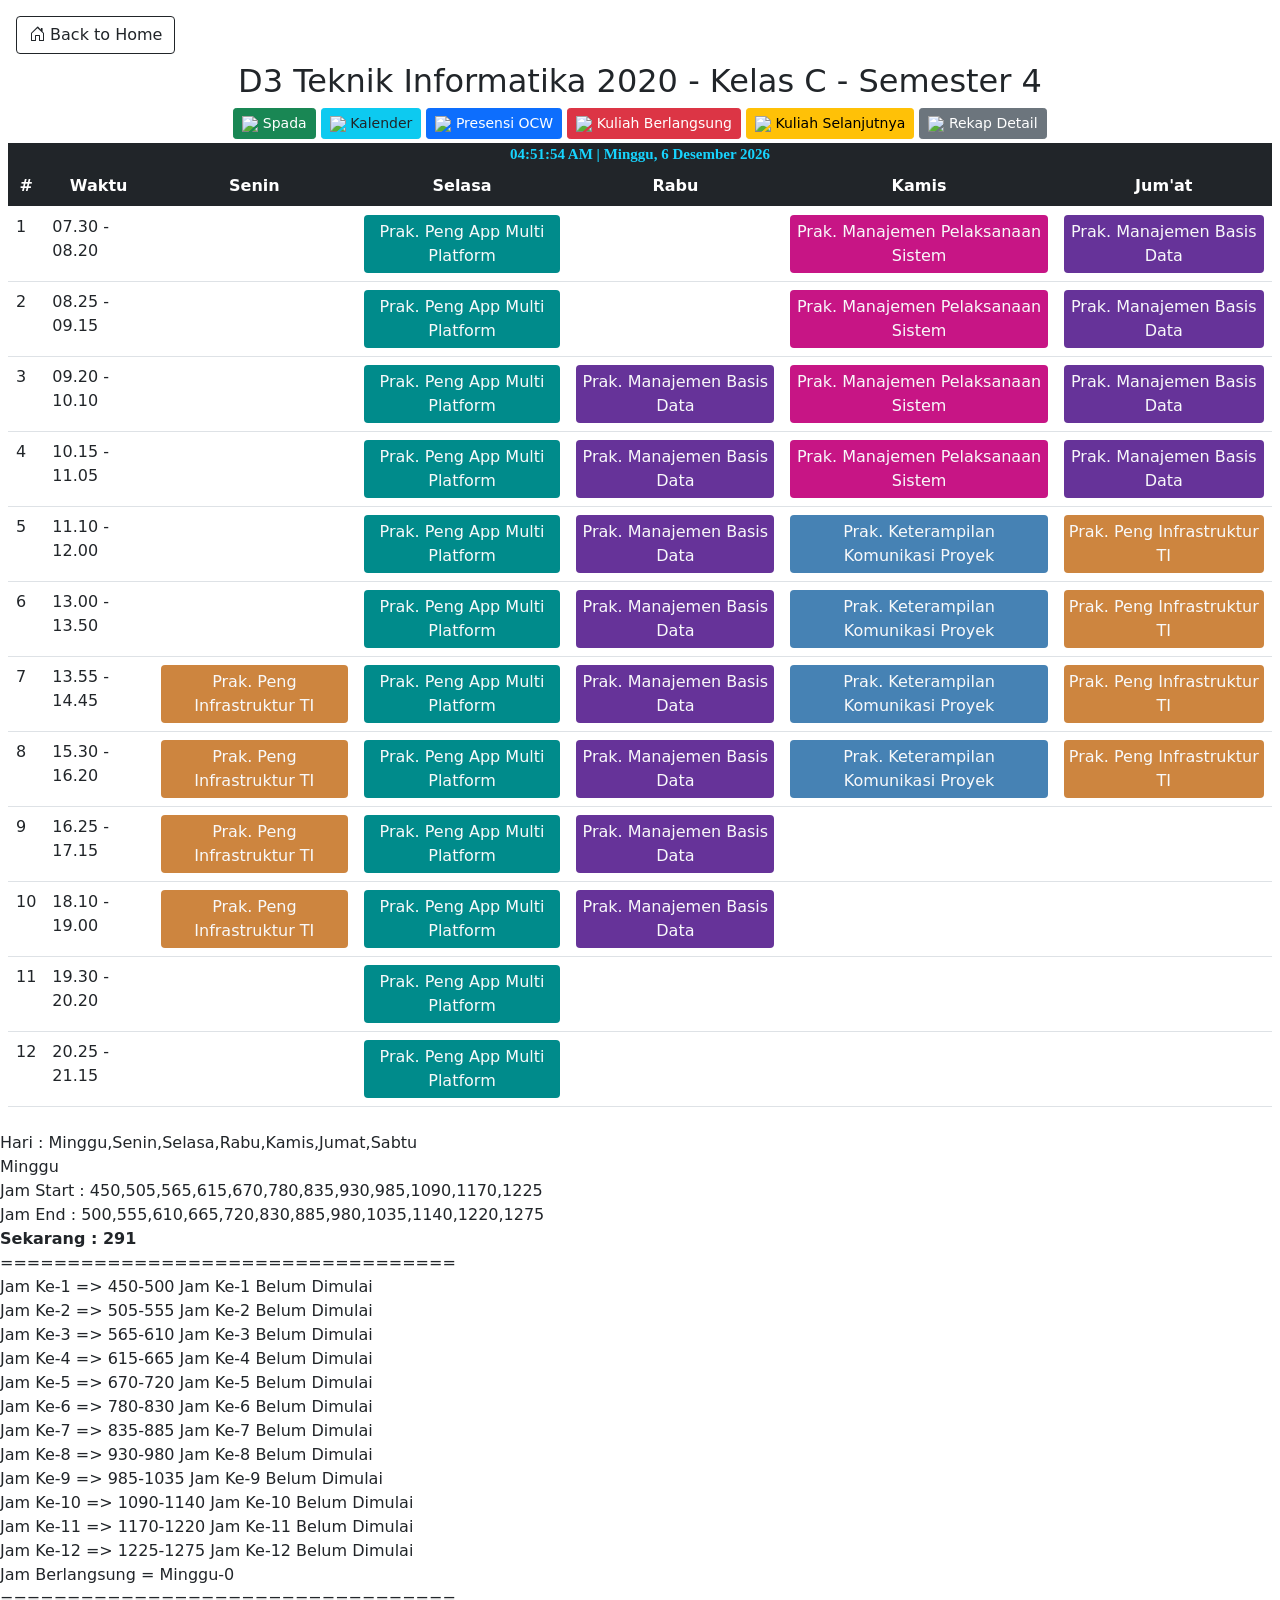
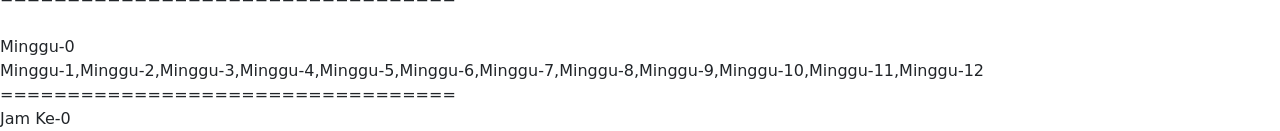
==== commit 2adb66b8: "Merge branch 'main' of https://github.com/ridhofataulwan/ridhofataulwan.github.io" ====
--- a/pages/semester-4.html
+++ b/pages/semester-4.html
@@ -319,21 +319,10 @@
     //====Hari Berhasil Di Tangkap====
 
     //====Membuat Interval Waktu====
-    const JamStart = [7 * 60 + 30, 8 * 60 + 25, 9 * 60 + 25, 10 * 60 + 15, 11 * 60 + 10, 13 * 60, 13 * 60 + 55, 15 * 60 + 30, 16 * 60 + 25, 18 * 60 + 10];
-    const JamEnd = [8 * 60 + 20, 9 * 60 + 15, 10 * 60 + 10, 11 * 60 + 5, 12 * 60, 13 * 60 + 50, 14 * 60 + 45, 16 * 60 + 20, 17 * 60 + 15, 19 * 60];
+    const JamStart = [7 * 60 + 30, 8 * 60 + 25, 9 * 60 + 25, 10 * 60 + 15, 11 * 60 + 10, 13 * 60, 13 * 60 + 55, 15 * 60 + 30, 16 * 60 + 25, 18 * 60 + 10, 19 * 60 + 30, 20 * 60 + 25];
+    const JamEnd = [8 * 60 + 20, 9 * 60 + 15, 10 * 60 + 10, 11 * 60 + 5, 12 * 60, 13 * 60 + 50, 14 * 60 + 45, 16 * 60 + 20, 17 * 60 + 15, 19 * 60, 20 * 60 + 20, 21 * 60 + 15];
     document.write("Jam Start : ", JamStart, "<br>")
     document.write("Jam End : ", JamEnd, "<br>")
-
-    //==UNUSED==
-    // var TotalStartEnd = [];
-    // for (i = 0; i <= 9; i++) {
-    //     TotalStartEnd[i] = JamStart[i] + JamEnd[i];
-    //     document.write(TotalStartEnd[i], "<br>")
-    // }
-
-    //====Mendapatkan Interval Waktu Jam Per Hari====
-
-
 
     //====Mencari Titik Sekarang pada Interval Waktu Jam Per Hari====
     var Jam = new Date().getHours();
@@ -349,7 +338,7 @@
     const Akan = [];
     const Sudah = [];
 
-    for (i = 0; i <= 9; i++) {
+    for (i = 0; i <= 11; i++) {
         if (Sekarang > JamStart[i] && Sekarang > JamEnd[i] + 5) {
             document.write("<br>Jam Ke-", i + 1, " => ");
             document.write(JamStart[i], "-", JamEnd[i]);
@@ -359,7 +348,7 @@
         }
 
     }
-    for (i = 0; i <= 9; i++) {
+    for (i = 0; i <= 11; i++) {
         if (Sekarang >= JamStart[i] && Sekarang < JamEnd[i] + 5) {
             document.write("<br>Jam Ke-", i + 1, " => ");
             document.write(JamStart[i], "-", JamEnd[i]);
@@ -367,7 +356,7 @@
             document.write("    Jam Ke-", JamKe, " Sedang Berlangsung");
         }
     }
-    for (i = 0, j = 0; i <= 9; i++) {
+    for (i = 0, j = 0; i <= 11; i++) {
         if (Sekarang < JamStart[i] && Sekarang < JamEnd[i] + 5) {
             document.write("<br>Jam Ke-", i + 1, " => ");
             document.write(JamStart[i], "-", JamEnd[i]);
@@ -382,7 +371,7 @@
     if (Sekarang < JamStart[0]) {
         JamKe = 0;
     } else if (Sekarang > JamEnd[JamEnd.length - 1]) {
-        JamKe = 11;
+        JamKe = 13;
     }
     //====Mendapatkan Class Active====
     document.write("<br>");
@@ -397,13 +386,14 @@
     document.write(Sedang);
     document.write("<br>");
     document.write(Akan);
-    document.write("<br>"); document.write("<br>");
+    document.write("<br>");
     // document.getElementById(Sedang).className = "table-warning";
     document.write("==================================");
+    document.write("<br>");
     document.write("Jam Ke-");
     document.write(JamKe);
 
-    for (i = 1; i <= 10; i++) {
+    for (i = 1; i <= 12; i++) {
         if (i < JamKe) { document.getElementById(dapatHari + "-" + i).className = "table-success"; }
         if (i > JamKe) { document.getElementById(dapatHari + "-" + i).className = "table-danger"; }
     }
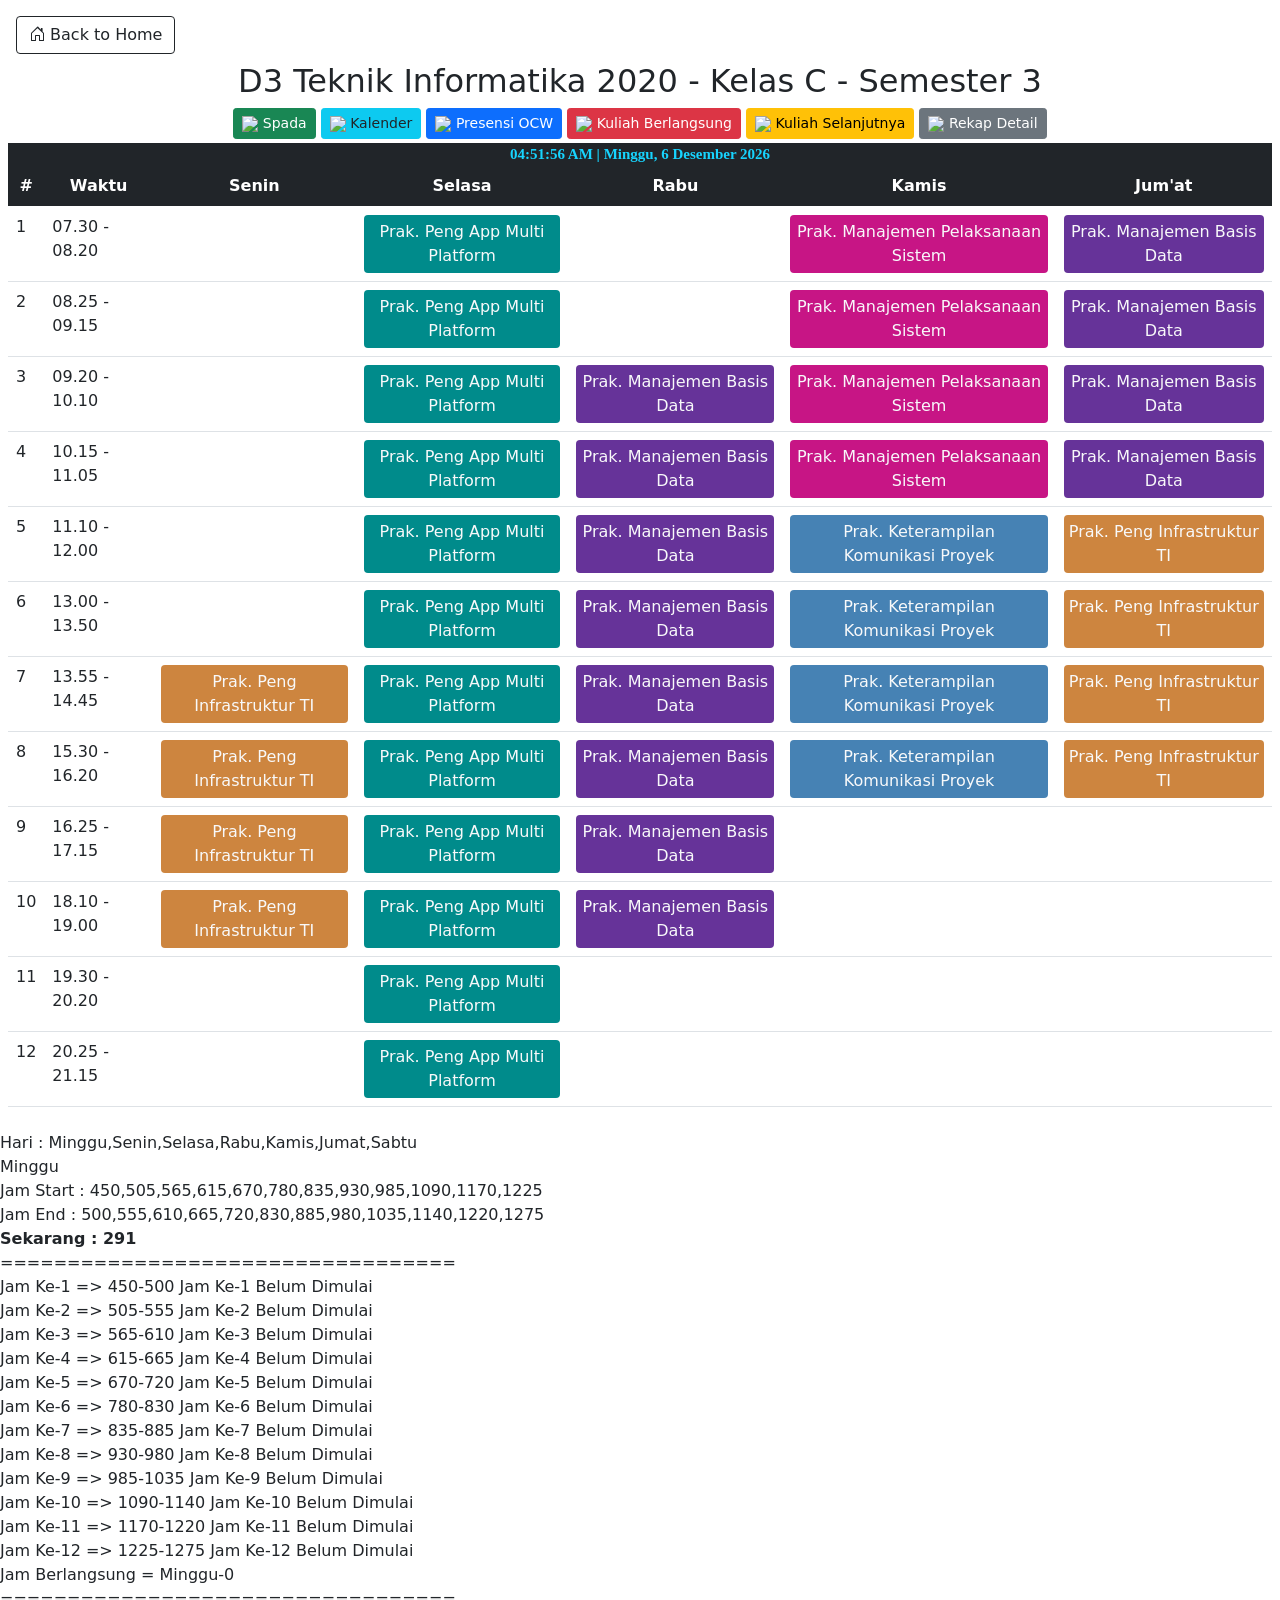
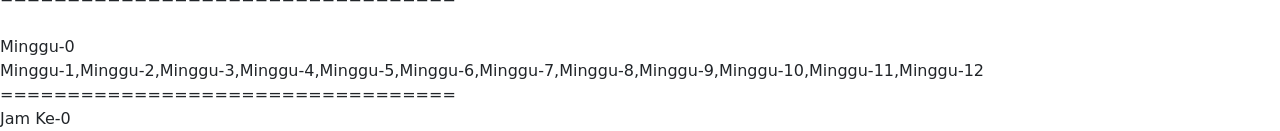
==== commit fda70cc4: "Update JavaScript for row 11 and 12 Update for class value to row 11 and 12" ====
--- a/pages/semester-4.html
+++ b/pages/semester-4.html
@@ -6,7 +6,7 @@
     <meta http-equiv="X-UA-Compatible" content="IE=edge">
     <meta http-equiv="refresh" content="60" />
     <meta name="viewport" content="width=device-width, initial-scale=1.0">
-    <title>D3 TIC 2020 | Sem 4</title>
+    <title>D3 TIC 2020 | Sem 3</title>
     <link rel="stylesheet" href="https://cdn.jsdelivr.net/npm/bootstrap-icons@1.5.0/font/bootstrap-icons.css">
     <link rel="icon" type="image/png" href="https://img.icons8.com/cute-clipart/250/000000/edit.png">
     <link href='https://fonts.googleapis.com/css?family=Obitron' rel='stylesheet'>
@@ -22,7 +22,7 @@
     <div class="p-lg-2">
         <a href="../index.html" class="btn btn-outline-dark m-2"><i class="bi bi-house-door"></i> Back to Home</a>
         <center>
-            <h2>D3 Teknik Informatika 2020 - Kelas C - Semester 4</h2>
+            <h2>D3 Teknik Informatika 2020 - Kelas C - Semester 3</h2>
             <a class="btn btn-success btn-sm" href="https://spada.uns.ac.id/my" target="_blank">
                 <img src="https://img.icons8.com/ultraviolet/20/000000/courses.png" /> Spada</a>
             <a class="btn btn-info btn-sm text-dark" href="https://spada.uns.ac.id/calendar/view.php?view=month"
@@ -12105,4 +12105,4 @@
     }
 </style>
 
-</html>
+</html>
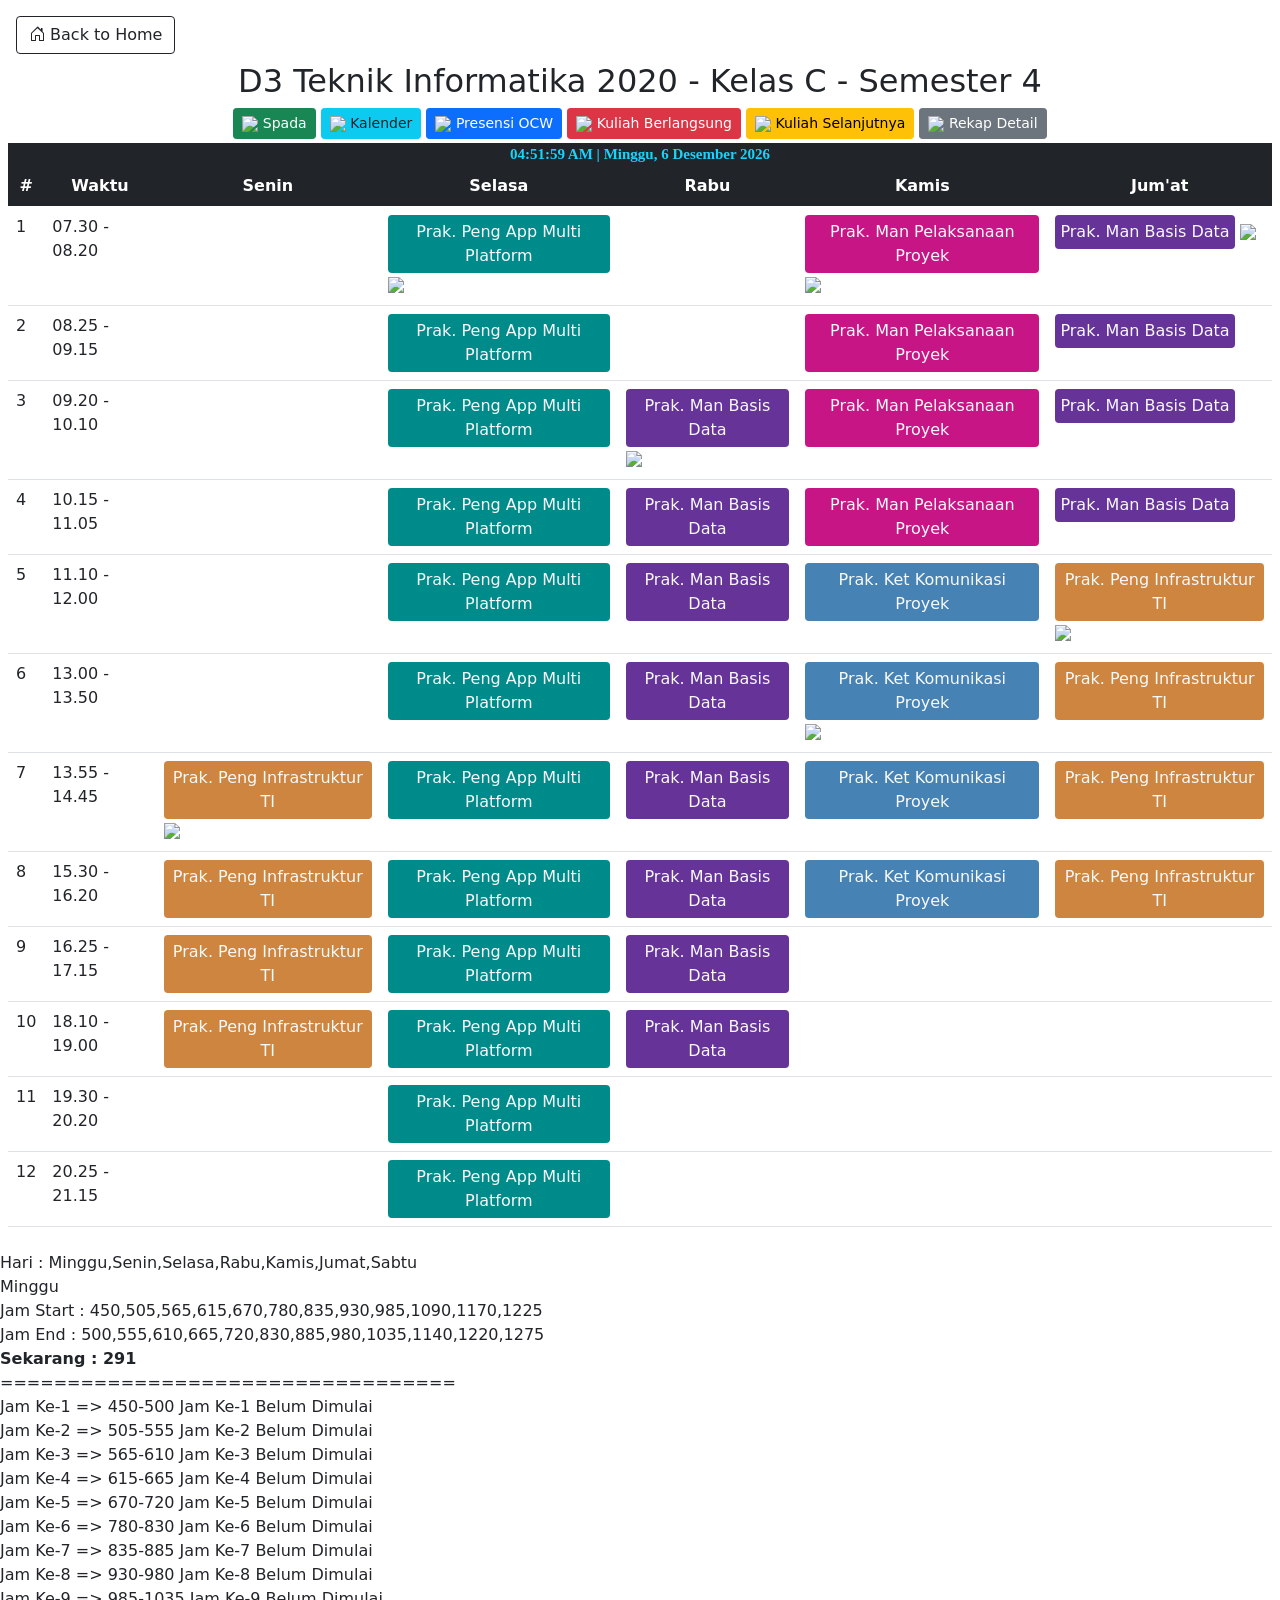
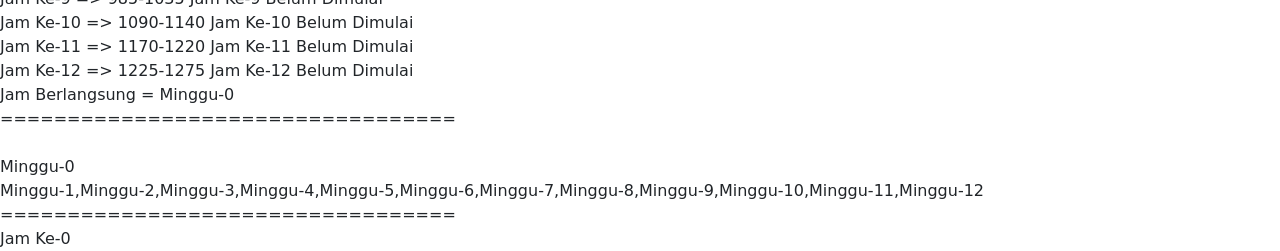
==== commit 650a4963: "Update semester-4.html Add shortcut link to OCW" ====
--- a/pages/semester-4.html
+++ b/pages/semester-4.html
@@ -6,7 +6,7 @@
     <meta http-equiv="X-UA-Compatible" content="IE=edge">
     <meta http-equiv="refresh" content="60" />
     <meta name="viewport" content="width=device-width, initial-scale=1.0">
-    <title>D3 TIC 2020 | Sem 3</title>
+    <title>D3 TIC 2020 | Sem 4</title>
     <link rel="stylesheet" href="https://cdn.jsdelivr.net/npm/bootstrap-icons@1.5.0/font/bootstrap-icons.css">
     <link rel="icon" type="image/png" href="https://img.icons8.com/cute-clipart/250/000000/edit.png">
     <link href='https://fonts.googleapis.com/css?family=Obitron' rel='stylesheet'>
@@ -22,7 +22,7 @@
     <div class="p-lg-2">
         <a href="../index.html" class="btn btn-outline-dark m-2"><i class="bi bi-house-door"></i> Back to Home</a>
         <center>
-            <h2>D3 Teknik Informatika 2020 - Kelas C - Semester 3</h2>
+            <h2>D3 Teknik Informatika 2020 - Kelas C - Semester 4</h2>
             <a class="btn btn-success btn-sm" href="https://spada.uns.ac.id/my" target="_blank">
                 <img src="https://img.icons8.com/ultraviolet/20/000000/courses.png" /> Spada</a>
             <a class="btn btn-info btn-sm text-dark" href="https://spada.uns.ac.id/calendar/view.php?view=month"
@@ -121,12 +121,20 @@
                     <td id="Selasa-1">
                         <a href="" class="btn  rounded text-light p-1" style="background: darkcyan">Prak. Peng App
                             Multi Platform</a>
+                        <a href="https://ocw.uns.ac.id/presensi-online-mahasiswa/view-mbkm?mk=T1RnNE9UST0%3D&dosen=VFZWSU1ETTM%3D&kelas=UXc9PQ%3D%3D"
+                            target="__blank"><img src="https://img.icons8.com/office/20/000000/present.png" /></a>
                     </td>
                     <td id="Rabu-1"> </td>
                     <td id="Kamis-1"><a href="" class="btn  rounded text-light p-1"
-                            style="background: mediumvioletred">Prak. Manajemen Pelaksanaan Sistem</a> </td>
+                            style="background: mediumvioletred">Prak. Man Pelaksanaan Proyek</a>
+                        <a href="https://ocw.uns.ac.id/presensi-online-mahasiswa/view-mbkm?mk=T1RnNE9UTT0%3D&dosen=VGtGT01EQTU%3D&kelas=UXc9PQ%3D%3D"
+                            target="__blank"><img src="https://img.icons8.com/office/20/000000/present.png" />
+                    </td>
                     <td id="Jumat-1"><a href="" class="btn  rounded text-light p-1"
-                            style="background: rebeccapurple">Prak. Manajemen Basis Data</a> </td>
+                            style="background: rebeccapurple">Prak. Man Basis Data</a>
+                        <a href="https://ocw.uns.ac.id/presensi-online-mahasiswa/view-mbkm?mk=T1RnNE9UVT0%3D&dosen=VkVGVk1EQTA%3D&kelas=UXc9PQ%3D%3D"
+                            target="__blank"><img src="https://img.icons8.com/office/20/000000/present.png" />
+                    </td>
                 </tr>
                 <tr>
                     <td>2</td>
@@ -137,10 +145,10 @@
                             Multi Platform</a>
                     <td id="Rabu-2"></td>
                     <td id="Kamis-2"><a href="" class="btn  rounded text-light p-1"
-                            style="background: mediumvioletred">Prak. Manajemen Pelaksanaan Sistem</a>
+                            style="background: mediumvioletred">Prak. Man Pelaksanaan Proyek</a>
                     </td>
                     <td id="Jumat-2"><a href="" class="btn  rounded text-light p-1"
-                            style="background: rebeccapurple">Prak. Manajemen Basis Data</a>
+                            style="background: rebeccapurple">Prak. Man Basis Data</a>
                     </td>
                 </tr>
                 <tr>
@@ -154,12 +162,14 @@
                     </td>
                     <td id="Rabu-3">
                         <a href="" class="btn  rounded text-light p-1" style="background: rebeccapurple">Prak.
-                            Manajemen Basis Data</a>
+                            Man Basis Data</a>
+                        <a href="https://ocw.uns.ac.id/presensi-online-mahasiswa/view-mbkm?mk=T1RnNE9UVT0%3D&dosen=VkVGVk1EQTA%3D&kelas=UXc9PQ%3D%3D"
+                            target="__blank"><img src="https://img.icons8.com/office/20/000000/present.png" />
                     </td>
                     <td id="Kamis-3"><a href="" class="btn  rounded text-light p-1"
-                            style="background: mediumvioletred">Prak. Manajemen Pelaksanaan Sistem</a></td>
+                            style="background: mediumvioletred">Prak. Man Pelaksanaan Proyek</a></td>
                     <td id="Jumat-3"><a href="" class="btn  rounded text-light p-1"
-                            style="background: rebeccapurple">Prak. Manajemen Basis Data</a></td>
+                            style="background: rebeccapurple">Prak. Man Basis Data</a></td>
                 </tr>
                 <tr>
                     <td>4</td>
@@ -172,12 +182,12 @@
                     </td>
                     <td id="Rabu-4">
                         <a href="" class="btn  rounded text-light p-1" style="background: rebeccapurple">Prak.
-                            Manajemen Basis Data</a>
+                            Man Basis Data</a>
                     </td>
                     <td id="Kamis-4"><a href="" class="btn  rounded text-light p-1"
-                            style="background: mediumvioletred">Prak. Manajemen Pelaksanaan Sistem</a></td>
+                            style="background: mediumvioletred">Prak. Man Pelaksanaan Proyek</a></td>
                     <td id="Jumat-4"><a href="" class="btn  rounded text-light p-1"
-                            style="background: rebeccapurple">Prak. Manajemen Basis Data</a></td>
+                            style="background: rebeccapurple">Prak. Man Basis Data</a></td>
                 </tr>
                 <tr>
                     <td>5</td>
@@ -190,12 +200,15 @@
                     </td>
                     <td id="Rabu-5">
                         <a href="" class="btn  rounded text-light p-1" style="background: rebeccapurple">Prak.
-                            Manajemen Basis Data</a>
+                            Man Basis Data</a>
                     </td>
                     <td id="Kamis-5"><a href="" class="btn  rounded text-light p-1" style="background: steelblue">Prak.
-                            Keterampilan Komunikasi Proyek</a></td>
+                            Ket Komunikasi Proyek</a></td>
                     <td id="Jumat-5"><a href="" class="btn  rounded text-light p-1" style="background: peru">
-                            Prak. Peng Infrastruktur TI</a></td>
+                            Prak. Peng Infrastruktur TI</a>
+                        <a href="https://ocw.uns.ac.id/presensi-online-mahasiswa/view-mbkm?mk=T1RnNE9UWT0%3D&dosen=VFZWSU1ETTM%3D&kelas=UXc9PQ%3D%3D"
+                            target="__blank"><img src="https://img.icons8.com/office/20/000000/present.png" /></a>
+                    </td>
                 </tr>
                 <tr>
                     <td>6</td>
@@ -208,30 +221,36 @@
                     </td>
                     <td id="Rabu-6">
                         <a href="" class="btn  rounded text-light p-1" style="background: rebeccapurple">Prak.
-                            Manajemen Basis Data</a>
+                            Man Basis Data</a>
 
                     </td>
                     <td id="Kamis-6"><a href="" class="btn  rounded text-light p-1" style="background: steelblue">Prak.
-                            Keterampilan Komunikasi Proyek</a>
+                            Ket Komunikasi Proyek</a>
+                        <a href="https://ocw.uns.ac.id/presensi-online-mahasiswa/view-mbkm?mk=T1RnNE9UUT0%3D&dosen=U0VGU01ESTI%3D&kelas=UXc9PQ%3D%3D"
+                            target="__blank"><img src="https://img.icons8.com/office/20/000000/present.png" /></a>
                     </td>
                     <td id="Jumat-6"><a href="" class="btn  rounded text-light p-1" style="background: peru">
-                            Prak. Peng Infrastruktur TI</a> </td>
+                            Prak. Peng Infrastruktur TI</a>
+                    </td>
                 </tr>
                 <tr>
                     <td>7</td>
                     <td>13.55 - 14.45</td>
                     <td id="Senin-7"><a href="" class="btn  rounded text-light p-1" style="background: peru">
-                            Prak. Peng Infrastruktur TI</a></td>
+                            Prak. Peng Infrastruktur TI</a>
+                        <a href="https://ocw.uns.ac.id/presensi-online-mahasiswa/view-mbkm?mk=T1RnNE9UWT0%3D&dosen=VFZWSU1ETTM%3D&kelas=UXc9PQ%3D%3D"
+                            target="__blank"><img src="https://img.icons8.com/office/20/000000/present.png" /></a>
+                    </td>
                     <td id="Selasa-7">
                         <a href="" class="btn  rounded text-light p-1" style="background: darkcyan">Prak. Peng App
                             Multi Platform</a>
                     </td>
                     <td id="Rabu-7">
                         <a href="" class="btn  rounded text-light p-1" style="background: rebeccapurple">Prak.
-                            Manajemen Basis Data</a>
+                            Man Basis Data</a>
                     </td>
                     <td id="Kamis-7"><a href="" class="btn  rounded text-light p-1" style="background: steelblue">Prak.
-                            Keterampilan Komunikasi Proyek</a></td>
+                            Ket Komunikasi Proyek</a></td>
                     <td id="Jumat-7"><a href="" class="btn  rounded text-light p-1" style="background: peru">
                             Prak. Peng Infrastruktur TI</a>
                 </tr>
@@ -246,10 +265,10 @@
                     </td>
                     <td id="Rabu-8">
                         <a href="" class="btn  rounded text-light p-1" style="background: rebeccapurple">Prak.
-                            Manajemen Basis Data</a>
+                            Man Basis Data</a>
                     </td>
                     <td id="Kamis-8"><a href="" class="btn  rounded text-light p-1" style="background: steelblue">Prak.
-                            Keterampilan Komunikasi Proyek</a> </td>
+                            Ket Komunikasi Proyek</a> </td>
                     <td id="Jumat-8"><a href="" class="btn  rounded text-light p-1" style="background: peru">
                             Prak. Peng Infrastruktur TI</a> </td>
                 </tr>
@@ -264,7 +283,7 @@
                     </td>
                     <td id="Rabu-9">
                         <a href="" class="btn  rounded text-light p-1" style="background: rebeccapurple">Prak.
-                            Manajemen Basis Data</a>
+                            Man Basis Data</a>
                     </td>
                     <td id="Kamis-9"></td>
                     <td id="Jumat-9"></a> </td>
@@ -277,7 +296,7 @@
                     <td id="Selasa-10"><a href="" class="btn  rounded text-light p-1" style="background: darkcyan">Prak.
                             Peng App Multi Platform</a> </td>
                     <td id="Rabu-10"><a href="" class="btn  rounded text-light p-1"
-                            style="background: rebeccapurple">Prak. Manajemen Basis Data</a> </td>
+                            style="background: rebeccapurple">Prak. Man Basis Data</a> </td>
                     <td id="Kamis-10"></td>
                     <td id="Jumat-10"></td>
                 </tr>
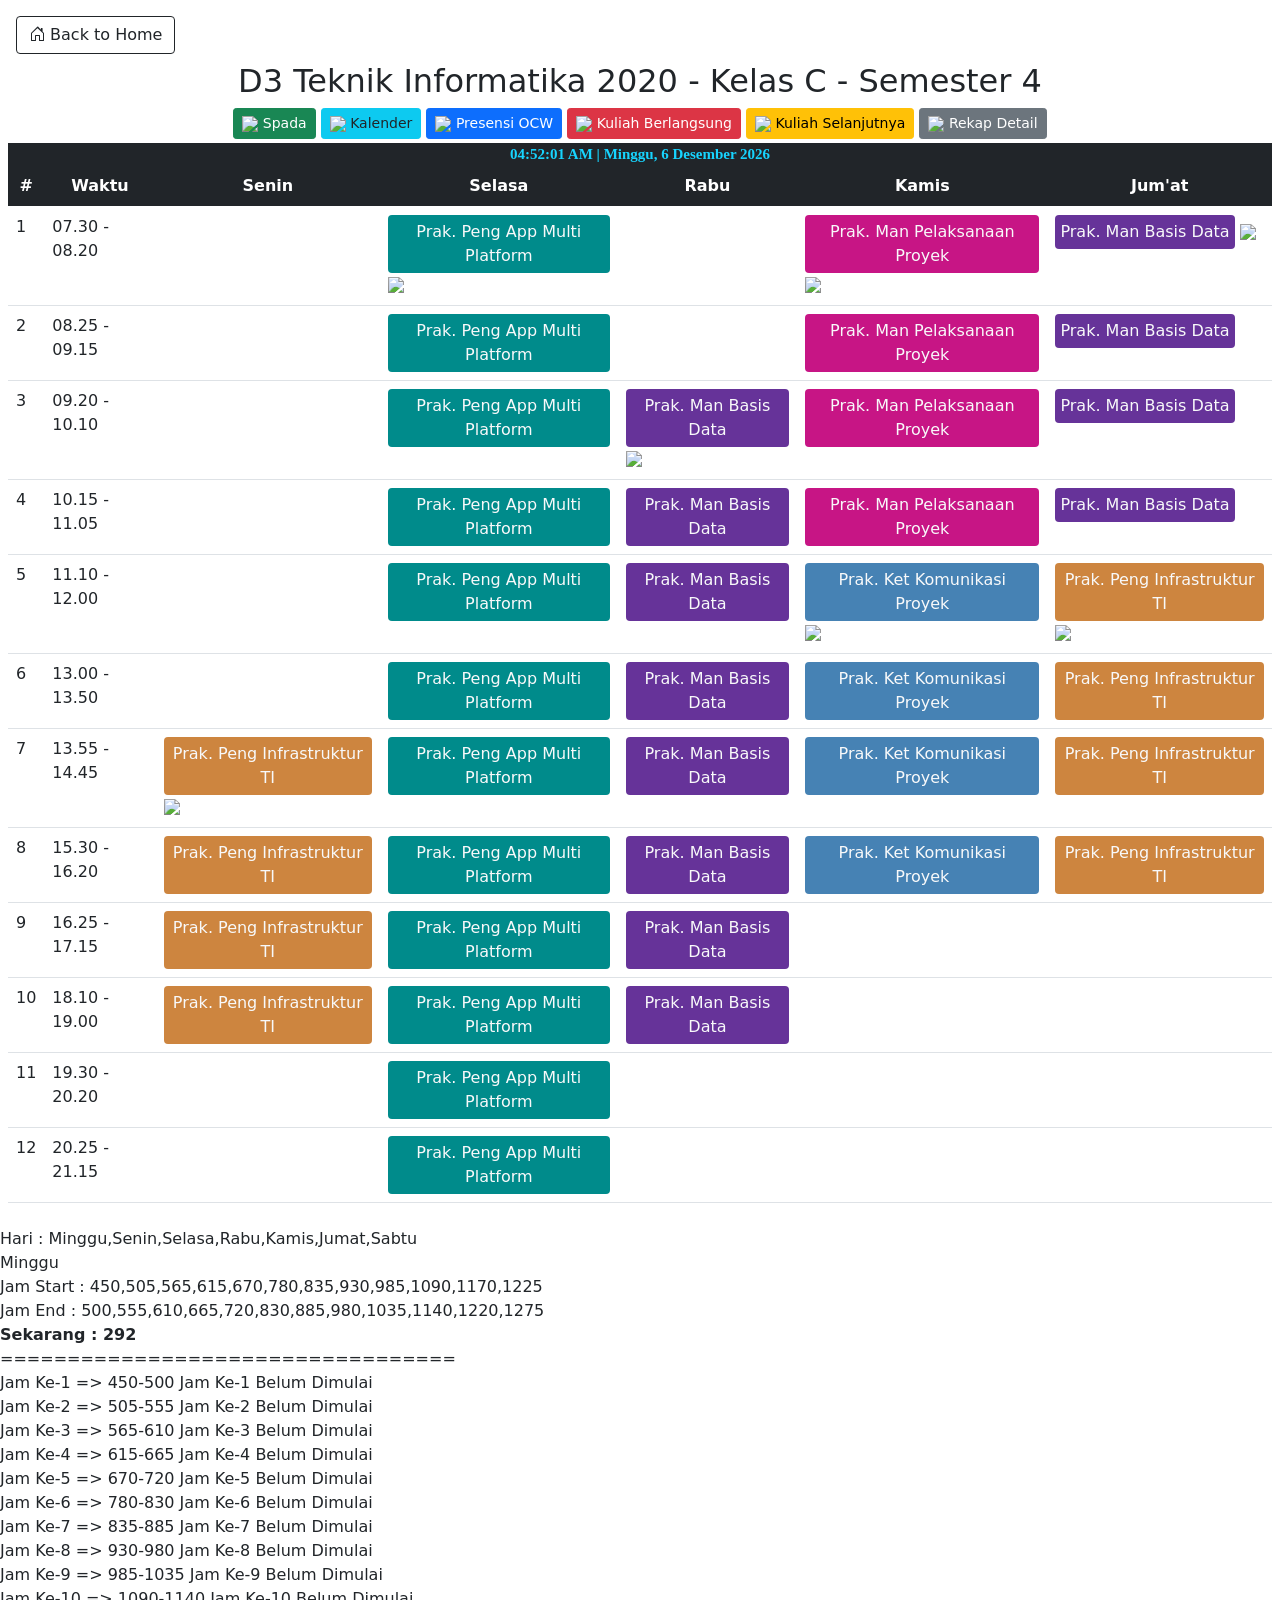
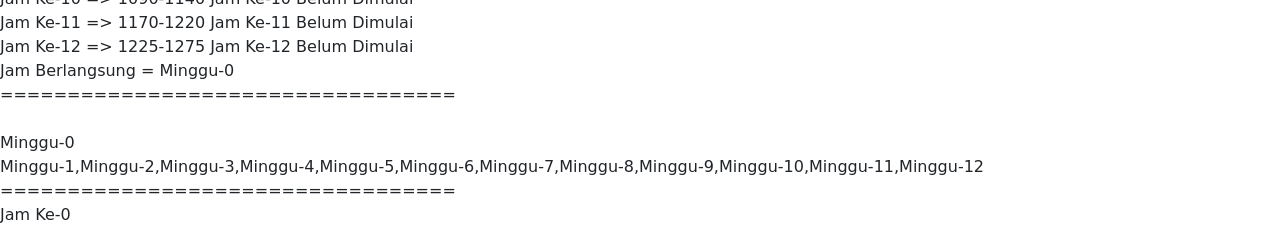
==== commit 711d0e98: "Update semester-4.html" ====
--- a/pages/semester-4.html
+++ b/pages/semester-4.html
@@ -203,7 +203,10 @@
                             Man Basis Data</a>
                     </td>
                     <td id="Kamis-5"><a href="" class="btn  rounded text-light p-1" style="background: steelblue">Prak.
-                            Ket Komunikasi Proyek</a></td>
+                            Ket Komunikasi Proyek</a>
+                        <a href="https://ocw.uns.ac.id/presensi-online-mahasiswa/view-mbkm?mk=T1RnNE9UUT0%3D&dosen=U0VGU01ESTI%3D&kelas=UXc9PQ%3D%3D"
+                            target="__blank"><img src="https://img.icons8.com/office/20/000000/present.png" /></a>
+                    </td>
                     <td id="Jumat-5"><a href="" class="btn  rounded text-light p-1" style="background: peru">
                             Prak. Peng Infrastruktur TI</a>
                         <a href="https://ocw.uns.ac.id/presensi-online-mahasiswa/view-mbkm?mk=T1RnNE9UWT0%3D&dosen=VFZWSU1ETTM%3D&kelas=UXc9PQ%3D%3D"
@@ -222,12 +225,9 @@
                     <td id="Rabu-6">
                         <a href="" class="btn  rounded text-light p-1" style="background: rebeccapurple">Prak.
                             Man Basis Data</a>
-
                     </td>
                     <td id="Kamis-6"><a href="" class="btn  rounded text-light p-1" style="background: steelblue">Prak.
                             Ket Komunikasi Proyek</a>
-                        <a href="https://ocw.uns.ac.id/presensi-online-mahasiswa/view-mbkm?mk=T1RnNE9UUT0%3D&dosen=U0VGU01ESTI%3D&kelas=UXc9PQ%3D%3D"
-                            target="__blank"><img src="https://img.icons8.com/office/20/000000/present.png" /></a>
                     </td>
                     <td id="Jumat-6"><a href="" class="btn  rounded text-light p-1" style="background: peru">
                             Prak. Peng Infrastruktur TI</a>
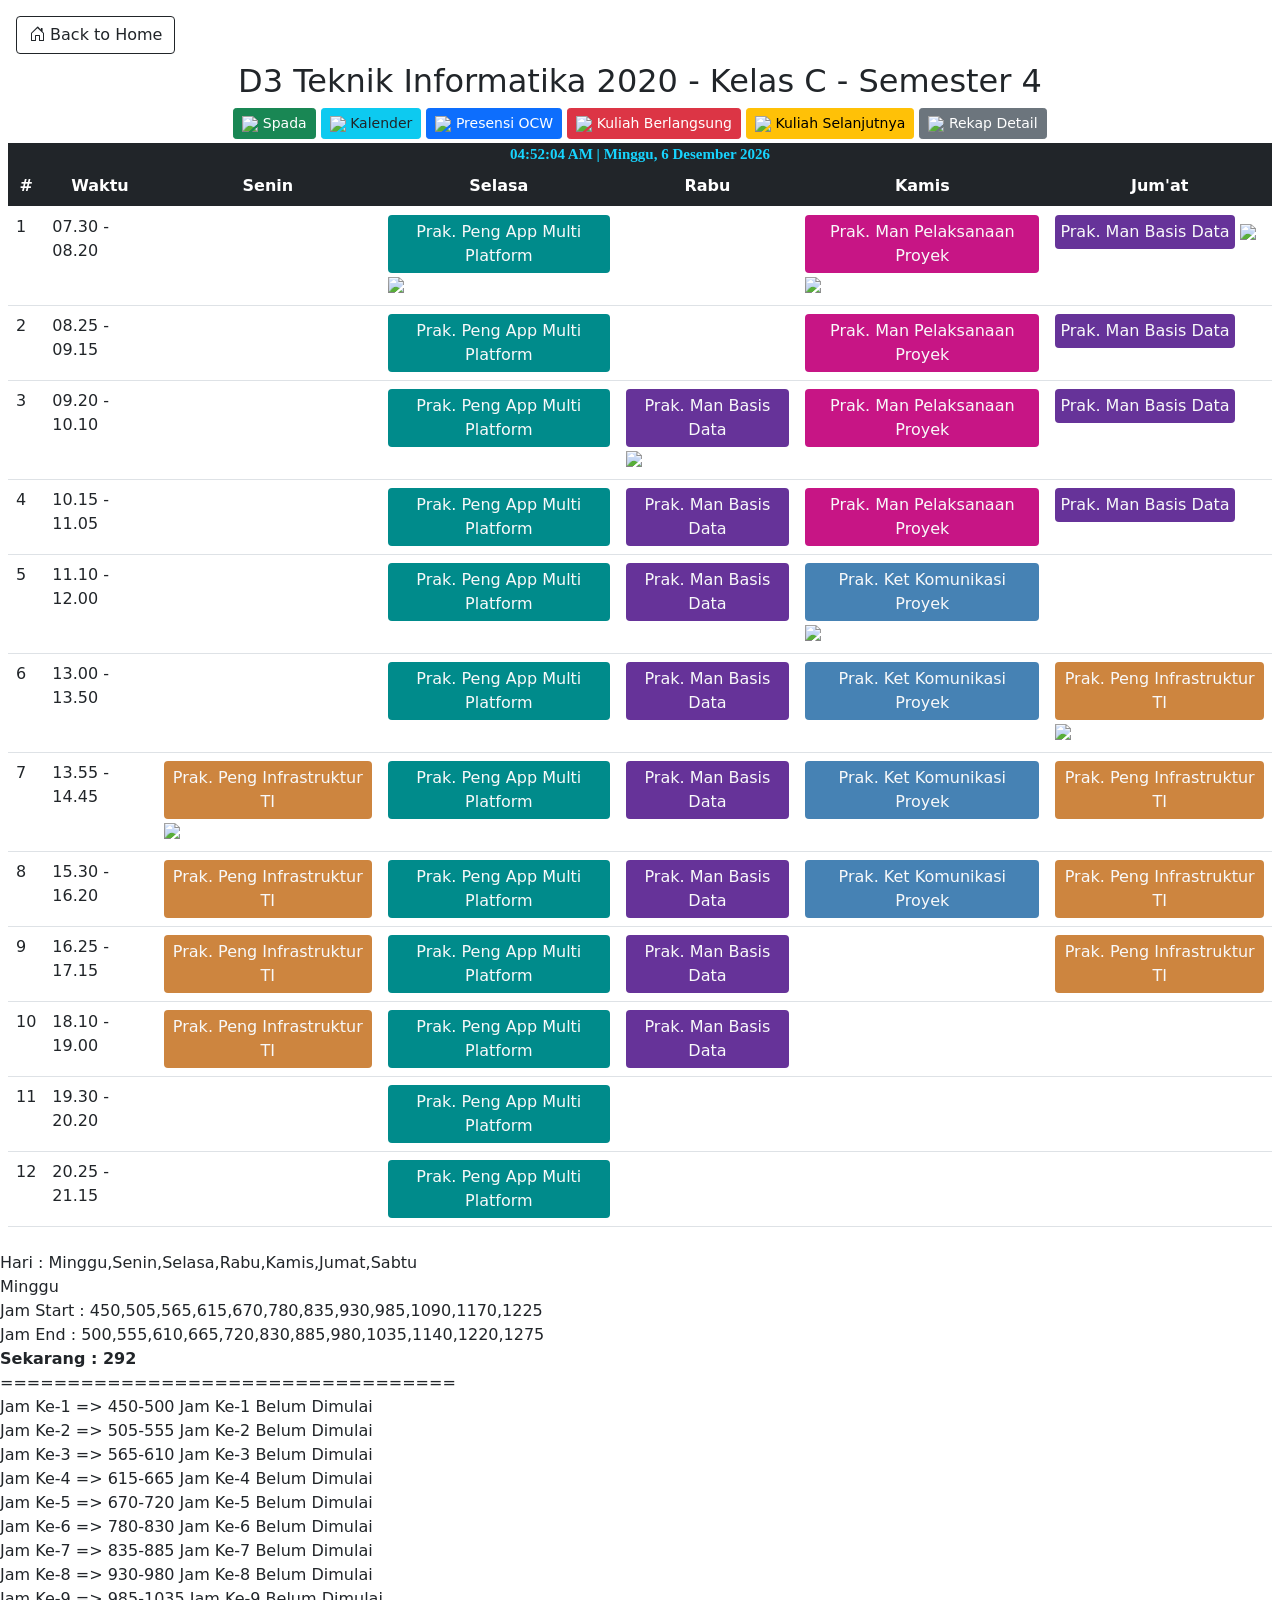
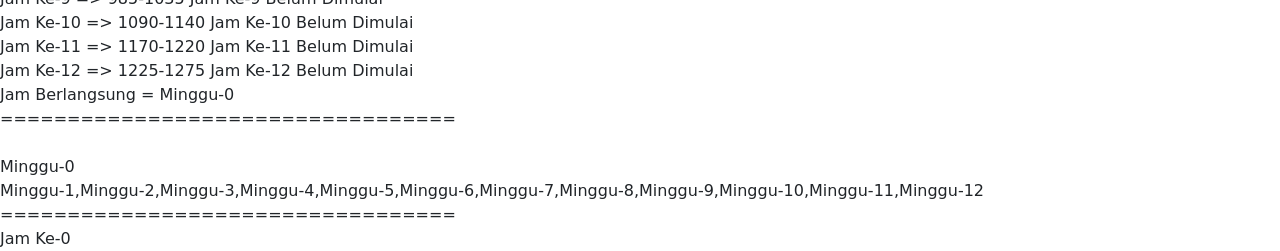
==== commit d1a80ce8: "Update semester-4.html" ====
--- a/pages/semester-4.html
+++ b/pages/semester-4.html
@@ -207,10 +207,7 @@
                         <a href="https://ocw.uns.ac.id/presensi-online-mahasiswa/view-mbkm?mk=T1RnNE9UUT0%3D&dosen=U0VGU01ESTI%3D&kelas=UXc9PQ%3D%3D"
                             target="__blank"><img src="https://img.icons8.com/office/20/000000/present.png" /></a>
                     </td>
-                    <td id="Jumat-5"><a href="" class="btn  rounded text-light p-1" style="background: peru">
-                            Prak. Peng Infrastruktur TI</a>
-                        <a href="https://ocw.uns.ac.id/presensi-online-mahasiswa/view-mbkm?mk=T1RnNE9UWT0%3D&dosen=VFZWSU1ETTM%3D&kelas=UXc9PQ%3D%3D"
-                            target="__blank"><img src="https://img.icons8.com/office/20/000000/present.png" /></a>
+                    <td id="Jumat-5">
                     </td>
                 </tr>
                 <tr>
@@ -231,6 +228,8 @@
                     </td>
                     <td id="Jumat-6"><a href="" class="btn  rounded text-light p-1" style="background: peru">
                             Prak. Peng Infrastruktur TI</a>
+                        <a href="https://ocw.uns.ac.id/presensi-online-mahasiswa/view-mbkm?mk=T1RnNE9UWT0%3D&dosen=VFZWSU1ETTM%3D&kelas=UXc9PQ%3D%3D"
+                            target="__blank"><img src="https://img.icons8.com/office/20/000000/present.png" /></a>
                     </td>
                 </tr>
                 <tr>
@@ -286,7 +285,10 @@
                             Man Basis Data</a>
                     </td>
                     <td id="Kamis-9"></td>
-                    <td id="Jumat-9"></a> </td>
+                    <td id="Jumat-9">
+                        <a href="" class="btn  rounded text-light p-1" style="background: peru">
+                            Prak. Peng Infrastruktur TI</a>
+                    </td>
                 </tr>
                 <tr>
                     <td>10</td>
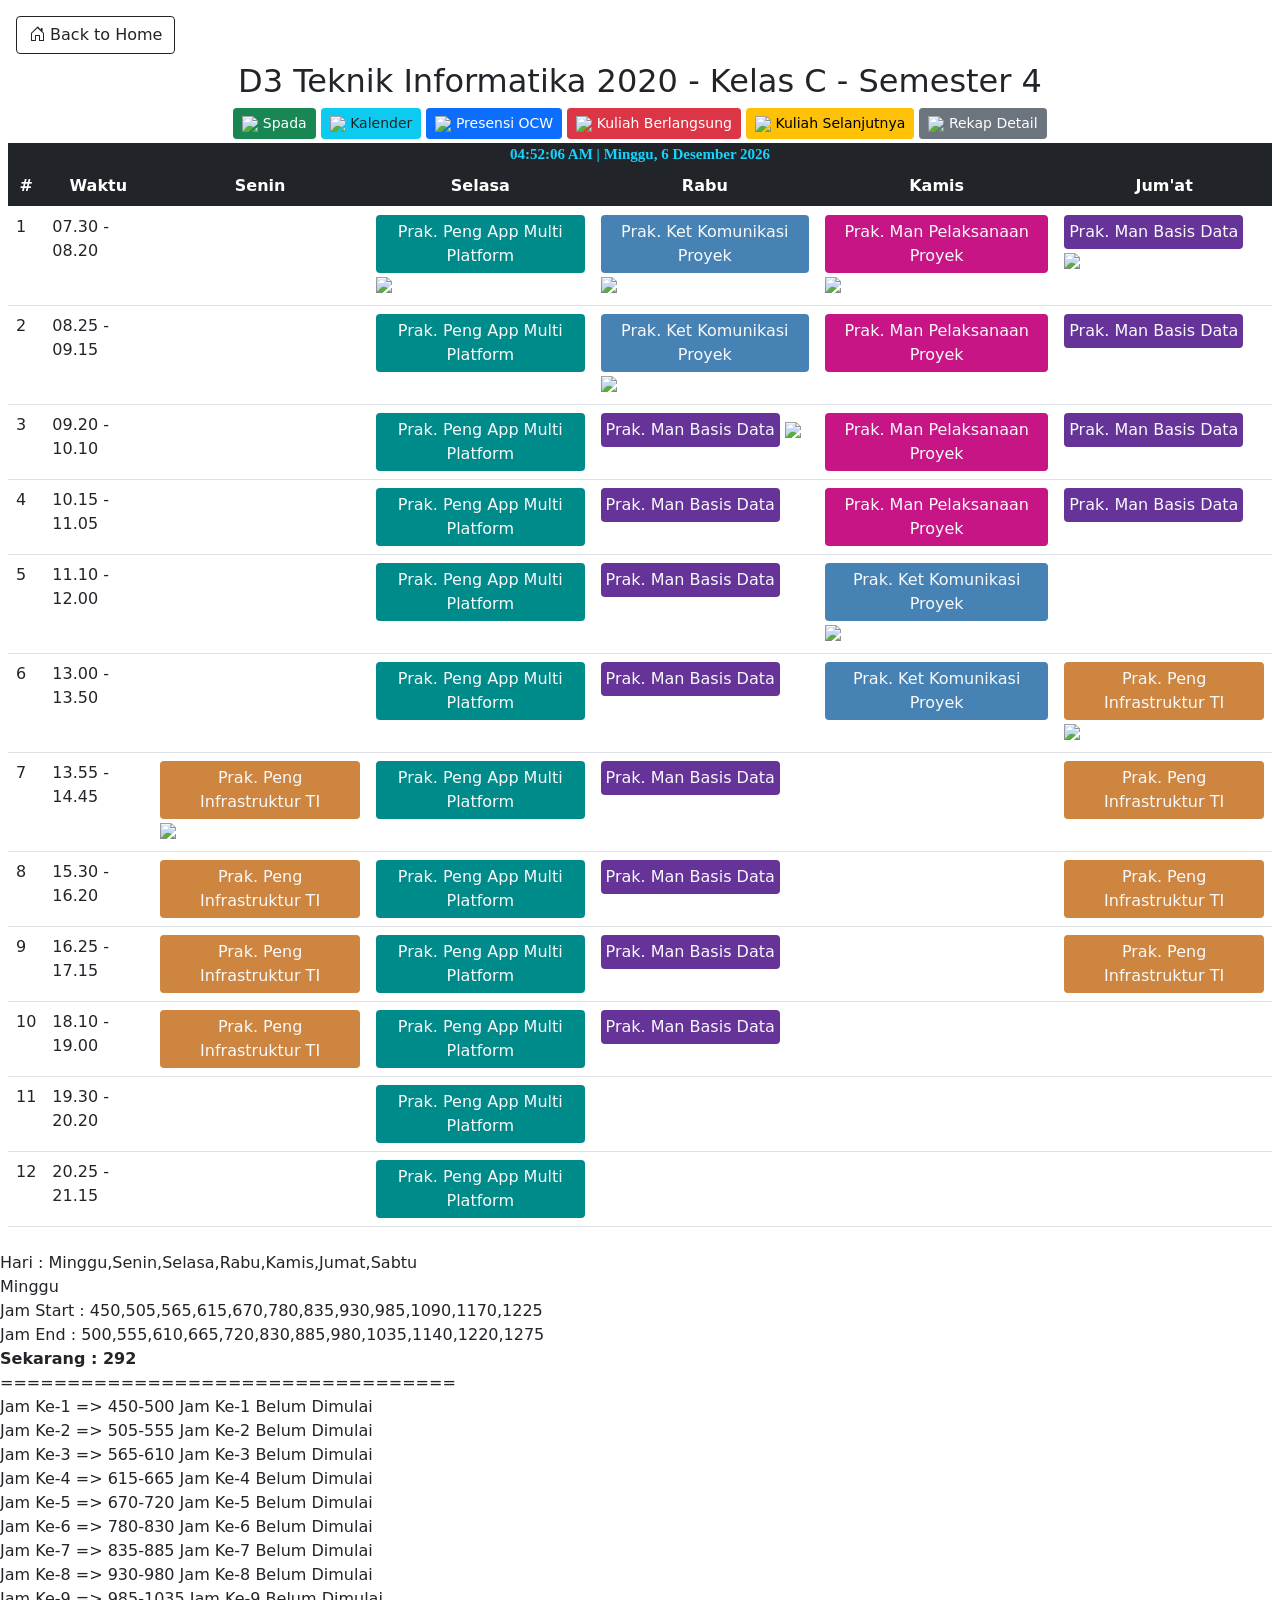
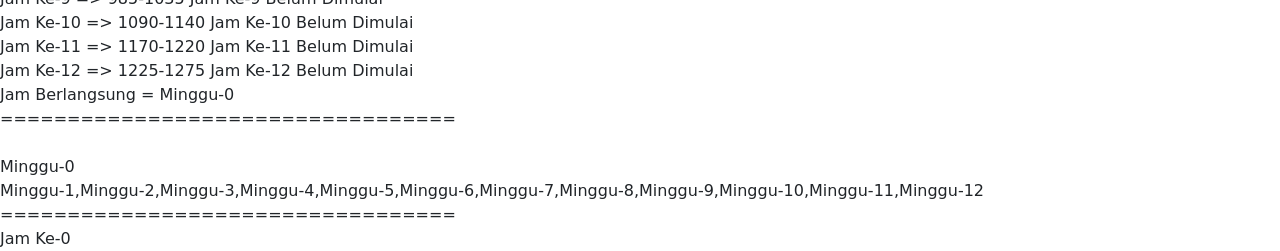
==== commit ca50556d: "Update schedule" ====
--- a/pages/semester-4.html
+++ b/pages/semester-4.html
@@ -124,7 +124,11 @@
                         <a href="https://ocw.uns.ac.id/presensi-online-mahasiswa/view-mbkm?mk=T1RnNE9UST0%3D&dosen=VFZWSU1ETTM%3D&kelas=UXc9PQ%3D%3D"
                             target="__blank"><img src="https://img.icons8.com/office/20/000000/present.png" /></a>
                     </td>
-                    <td id="Rabu-1"> </td>
+                    <td id="Rabu-1"><a href="" class="btn  rounded text-light p-1" style="background: steelblue">Prak.
+                            Ket Komunikasi Proyek</a>
+                        <a href="https://ocw.uns.ac.id/presensi-online-mahasiswa/view-mbkm?mk=T1RnNE9UUT0%3D&dosen=U0VGU01ESTI%3D&kelas=UXc9PQ%3D%3D"
+                            target="__blank"><img src="https://img.icons8.com/office/20/000000/present.png" /></a>
+                    </td>
                     <td id="Kamis-1"><a href="" class="btn  rounded text-light p-1"
                             style="background: mediumvioletred">Prak. Man Pelaksanaan Proyek</a>
                         <a href="https://ocw.uns.ac.id/presensi-online-mahasiswa/view-mbkm?mk=T1RnNE9UTT0%3D&dosen=VGtGT01EQTU%3D&kelas=UXc9PQ%3D%3D"
@@ -143,7 +147,11 @@
                     <td id="Selasa-2">
                         <a href="" class="btn  rounded text-light p-1" style="background: darkcyan">Prak. Peng App
                             Multi Platform</a>
-                    <td id="Rabu-2"></td>
+                    <td id="Rabu-2"><a href="" class="btn  rounded text-light p-1" style="background: steelblue">Prak.
+                            Ket Komunikasi Proyek</a>
+                        <a href="https://ocw.uns.ac.id/presensi-online-mahasiswa/view-mbkm?mk=T1RnNE9UUT0%3D&dosen=U0VGU01ESTI%3D&kelas=UXc9PQ%3D%3D"
+                            target="__blank"><img src="https://img.icons8.com/office/20/000000/present.png" /></a>
+                    </td>
                     <td id="Kamis-2"><a href="" class="btn  rounded text-light p-1"
                             style="background: mediumvioletred">Prak. Man Pelaksanaan Proyek</a>
                     </td>
@@ -248,8 +256,7 @@
                         <a href="" class="btn  rounded text-light p-1" style="background: rebeccapurple">Prak.
                             Man Basis Data</a>
                     </td>
-                    <td id="Kamis-7"><a href="" class="btn  rounded text-light p-1" style="background: steelblue">Prak.
-                            Ket Komunikasi Proyek</a></td>
+                    <td id="Kamis-7"></td>
                     <td id="Jumat-7"><a href="" class="btn  rounded text-light p-1" style="background: peru">
                             Prak. Peng Infrastruktur TI</a>
                 </tr>
@@ -266,8 +273,7 @@
                         <a href="" class="btn  rounded text-light p-1" style="background: rebeccapurple">Prak.
                             Man Basis Data</a>
                     </td>
-                    <td id="Kamis-8"><a href="" class="btn  rounded text-light p-1" style="background: steelblue">Prak.
-                            Ket Komunikasi Proyek</a> </td>
+                    <td id="Kamis-8"></td>
                     <td id="Jumat-8"><a href="" class="btn  rounded text-light p-1" style="background: peru">
                             Prak. Peng Infrastruktur TI</a> </td>
                 </tr>
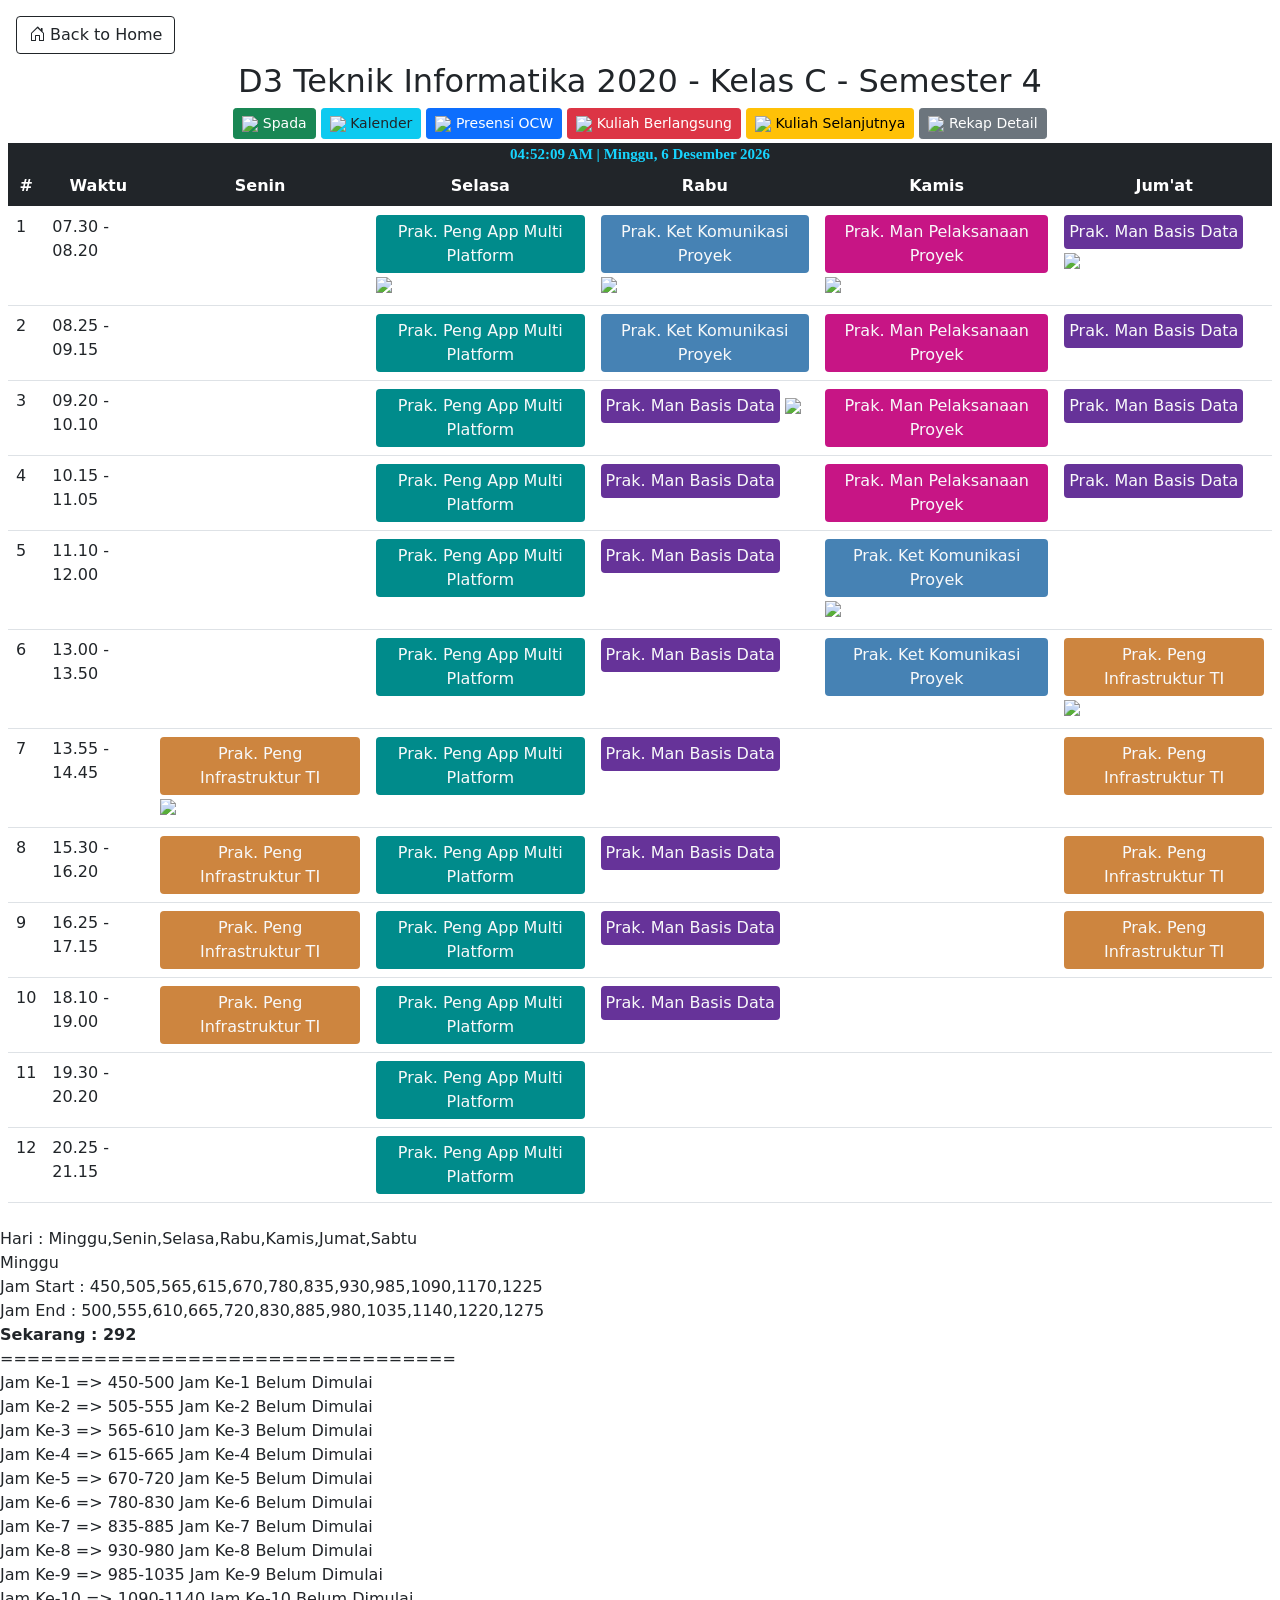
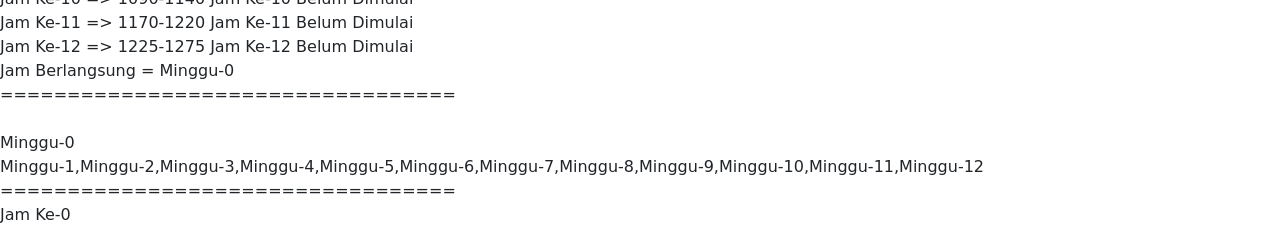
==== commit c237b6ca: "Update semester-4.html" ====
--- a/pages/semester-4.html
+++ b/pages/semester-4.html
@@ -149,8 +149,6 @@
                             Multi Platform</a>
                     <td id="Rabu-2"><a href="" class="btn  rounded text-light p-1" style="background: steelblue">Prak.
                             Ket Komunikasi Proyek</a>
-                        <a href="https://ocw.uns.ac.id/presensi-online-mahasiswa/view-mbkm?mk=T1RnNE9UUT0%3D&dosen=U0VGU01ESTI%3D&kelas=UXc9PQ%3D%3D"
-                            target="__blank"><img src="https://img.icons8.com/office/20/000000/present.png" /></a>
                     </td>
                     <td id="Kamis-2"><a href="" class="btn  rounded text-light p-1"
                             style="background: mediumvioletred">Prak. Man Pelaksanaan Proyek</a>
